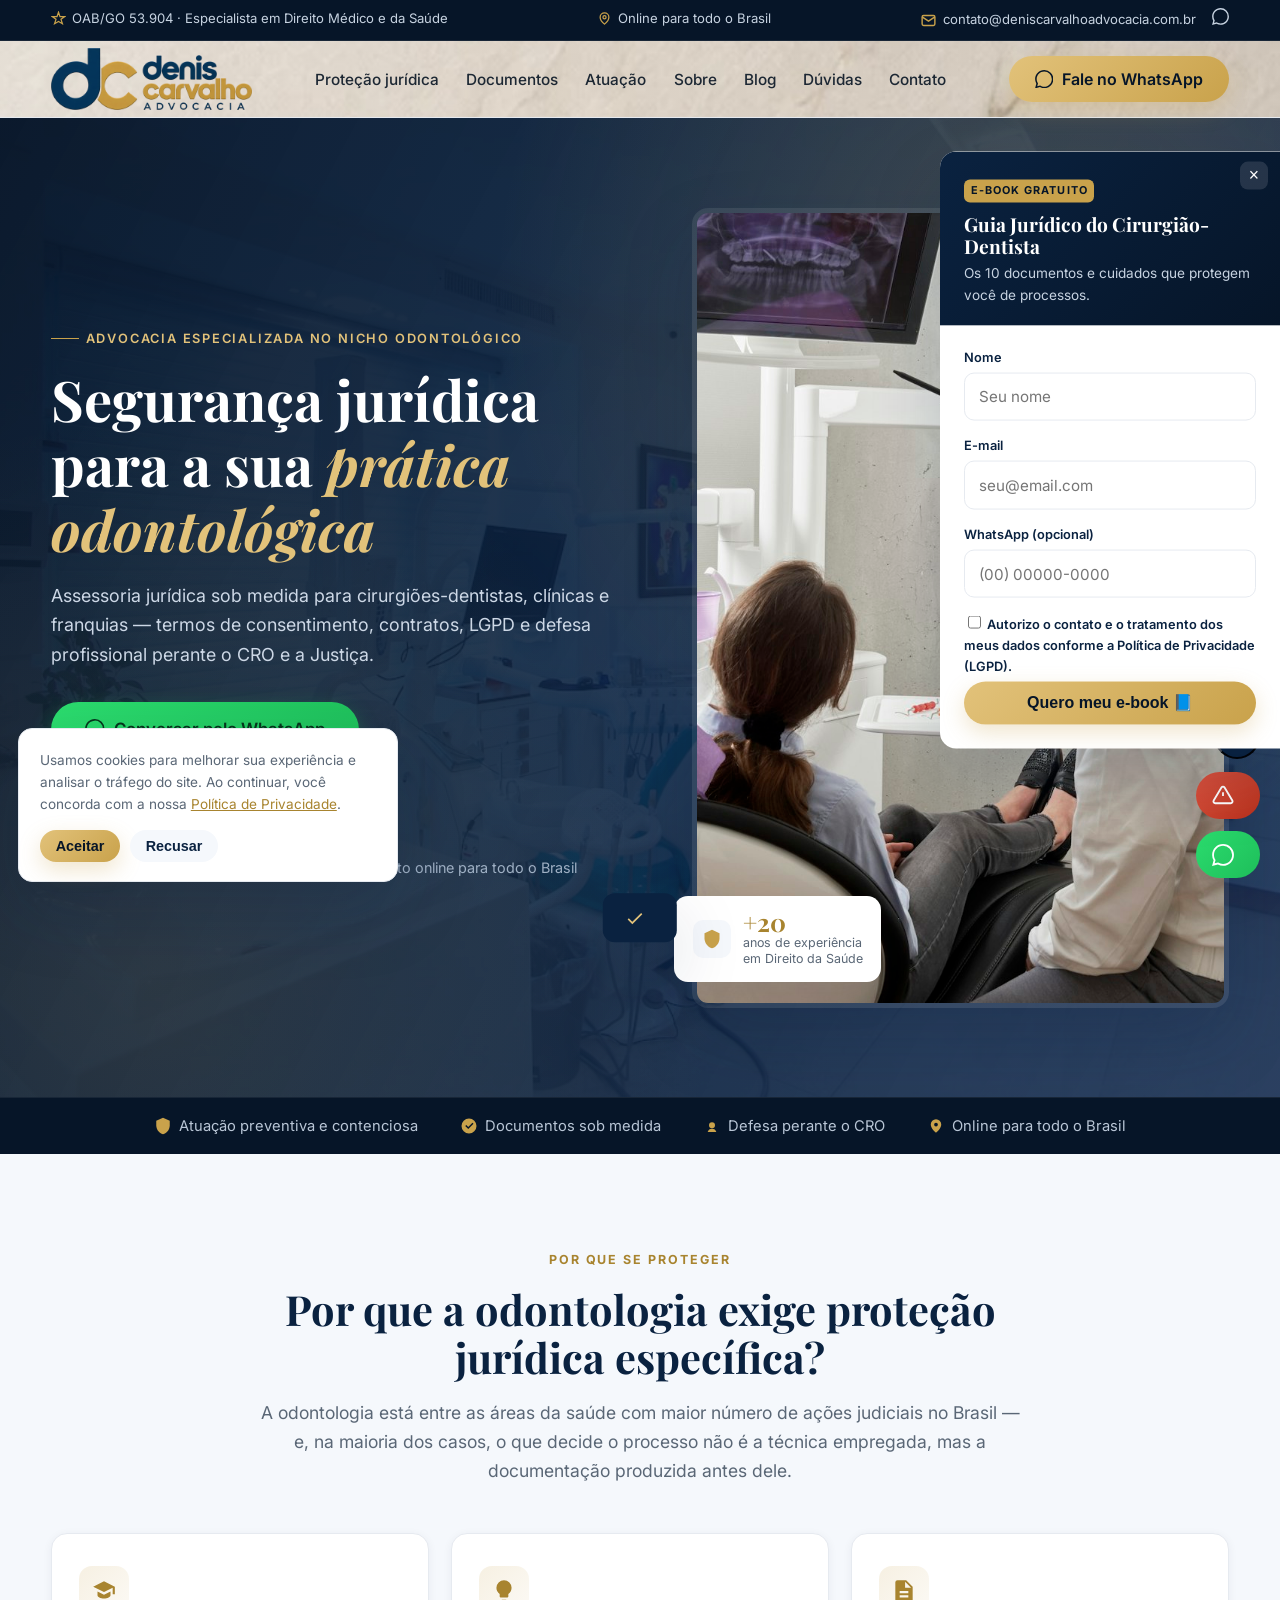
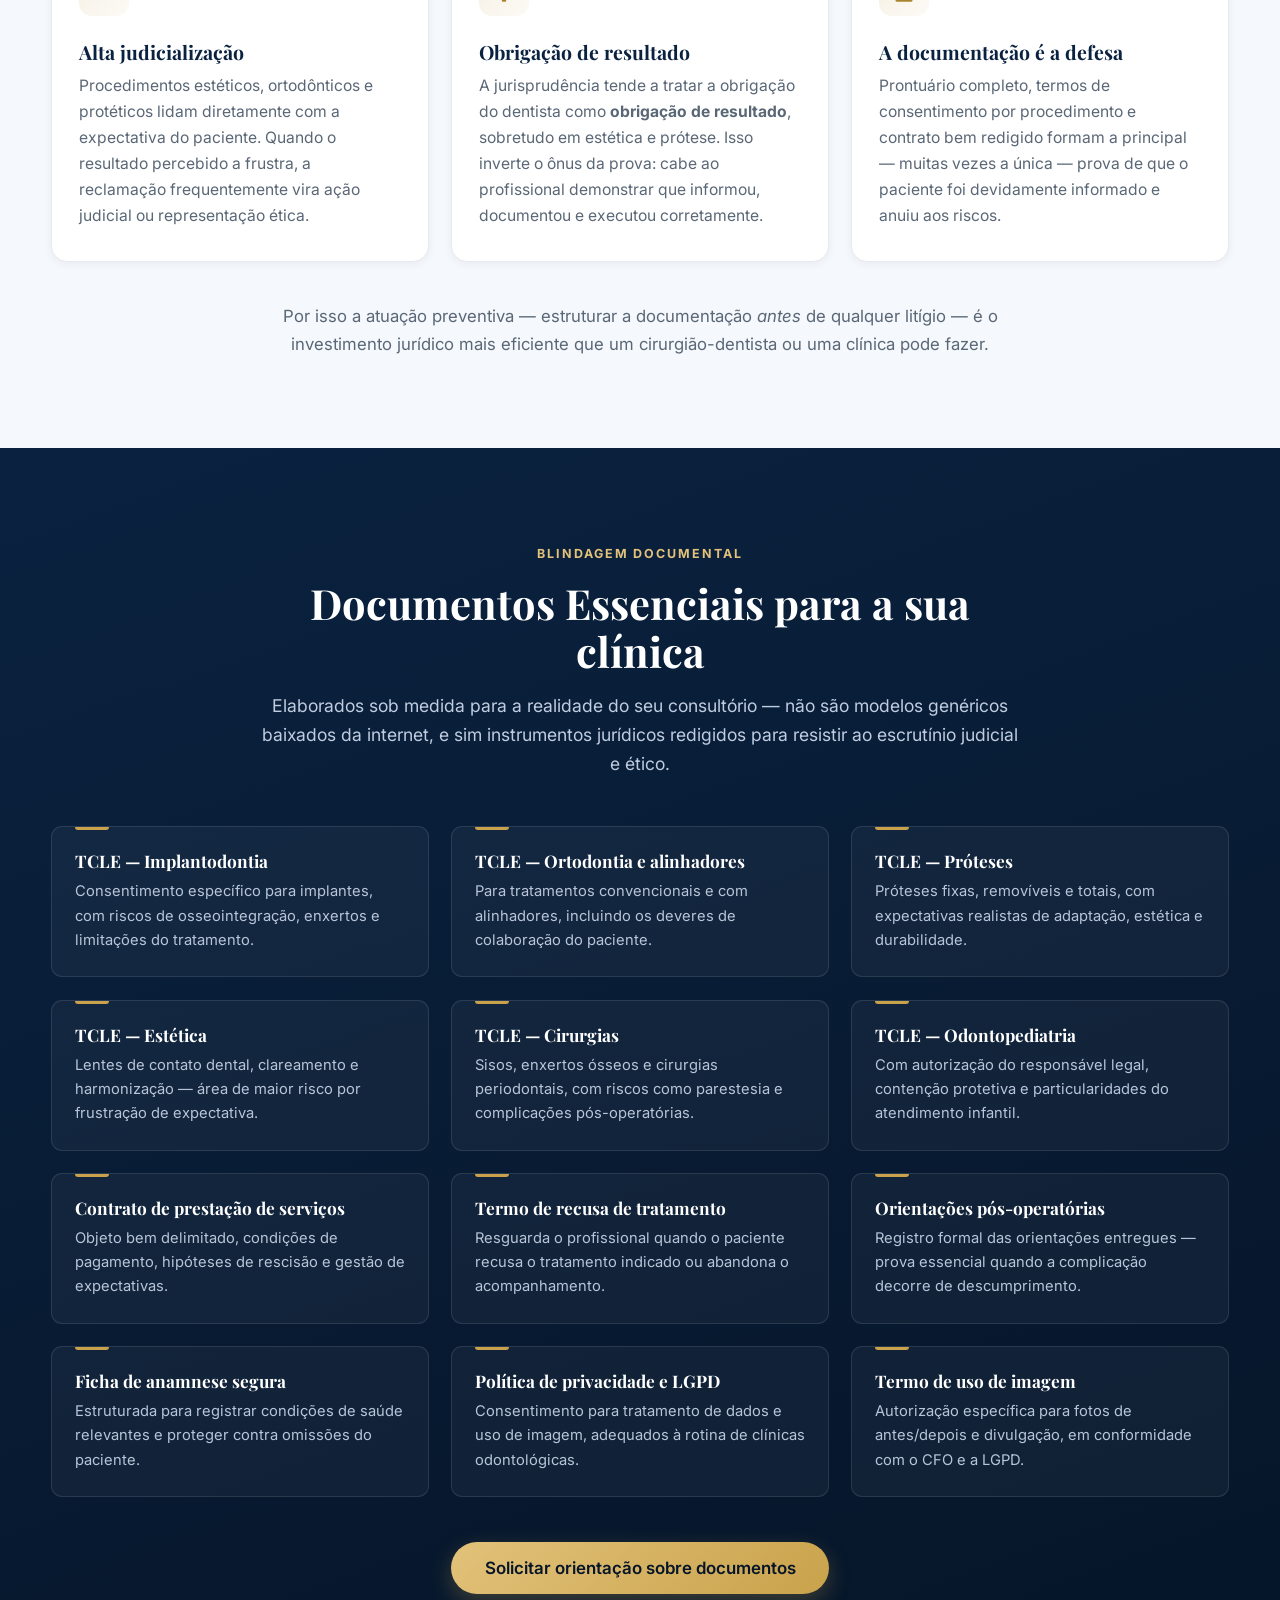
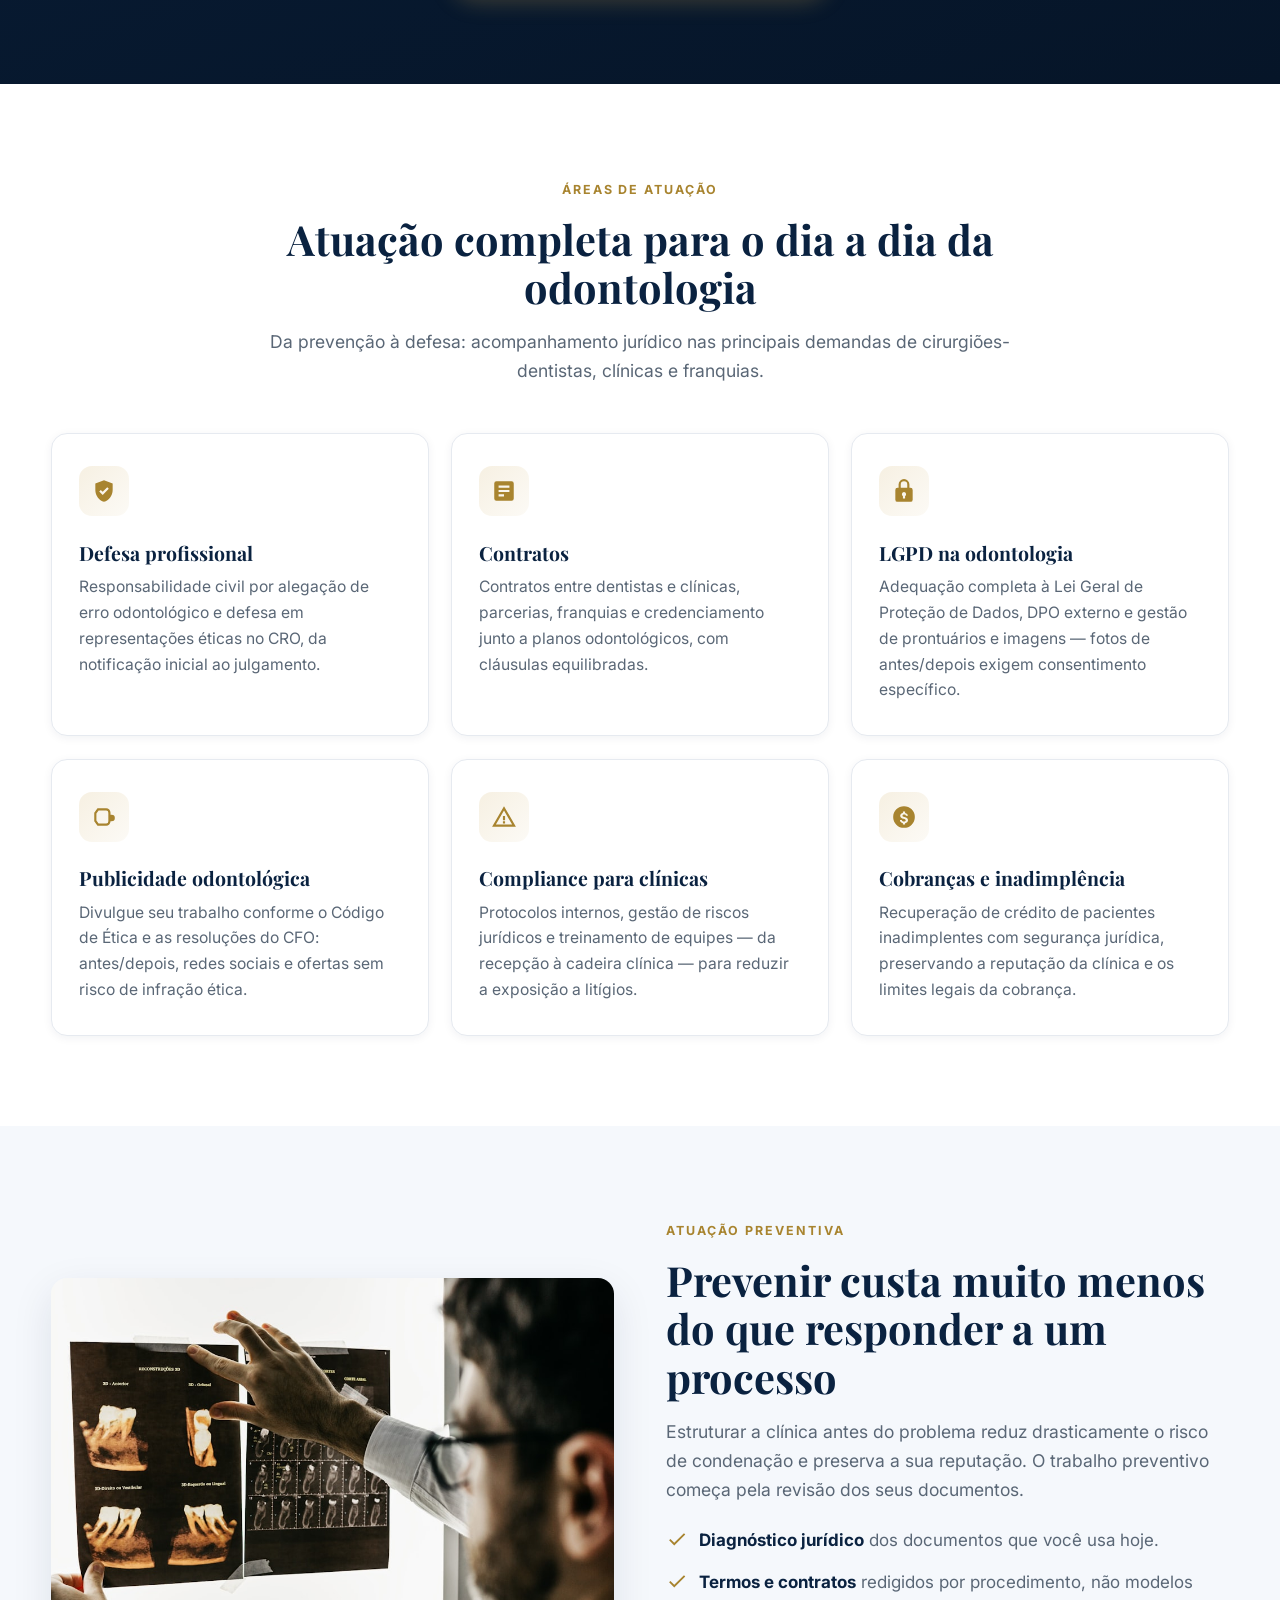
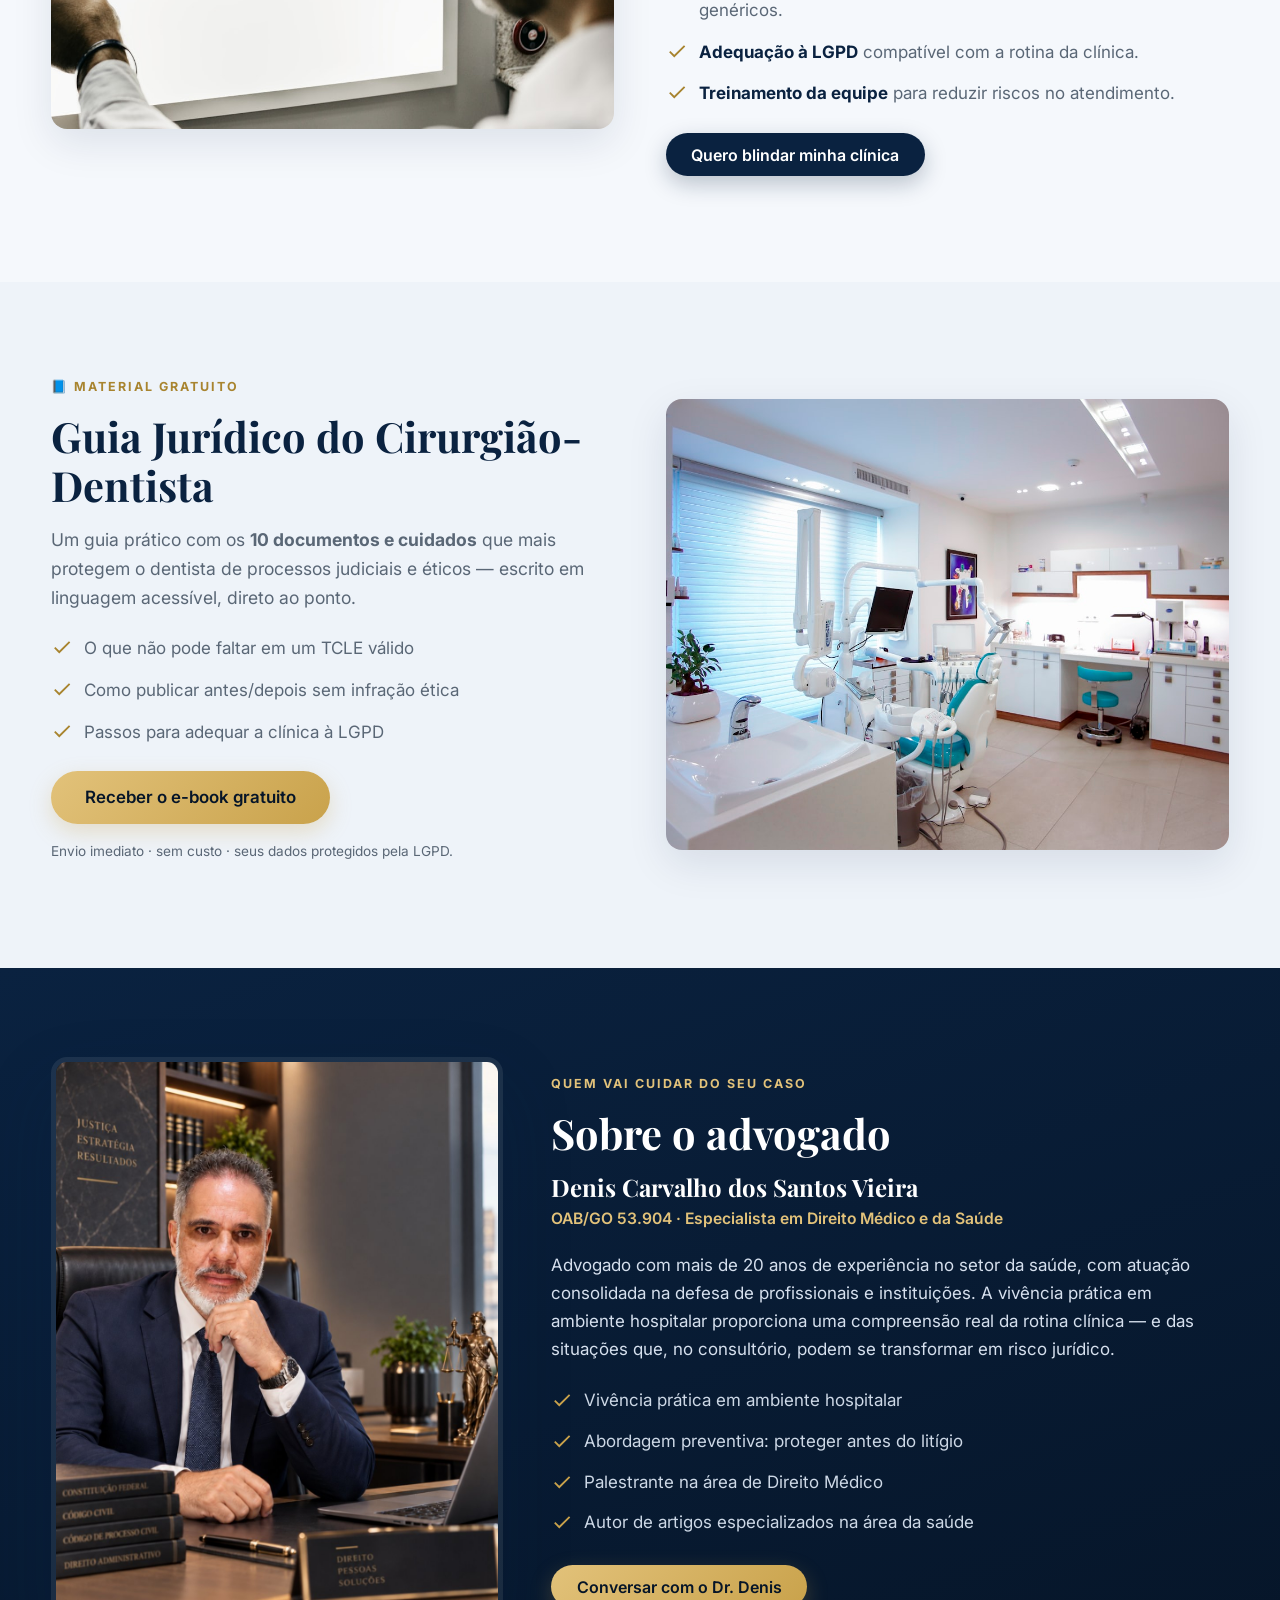
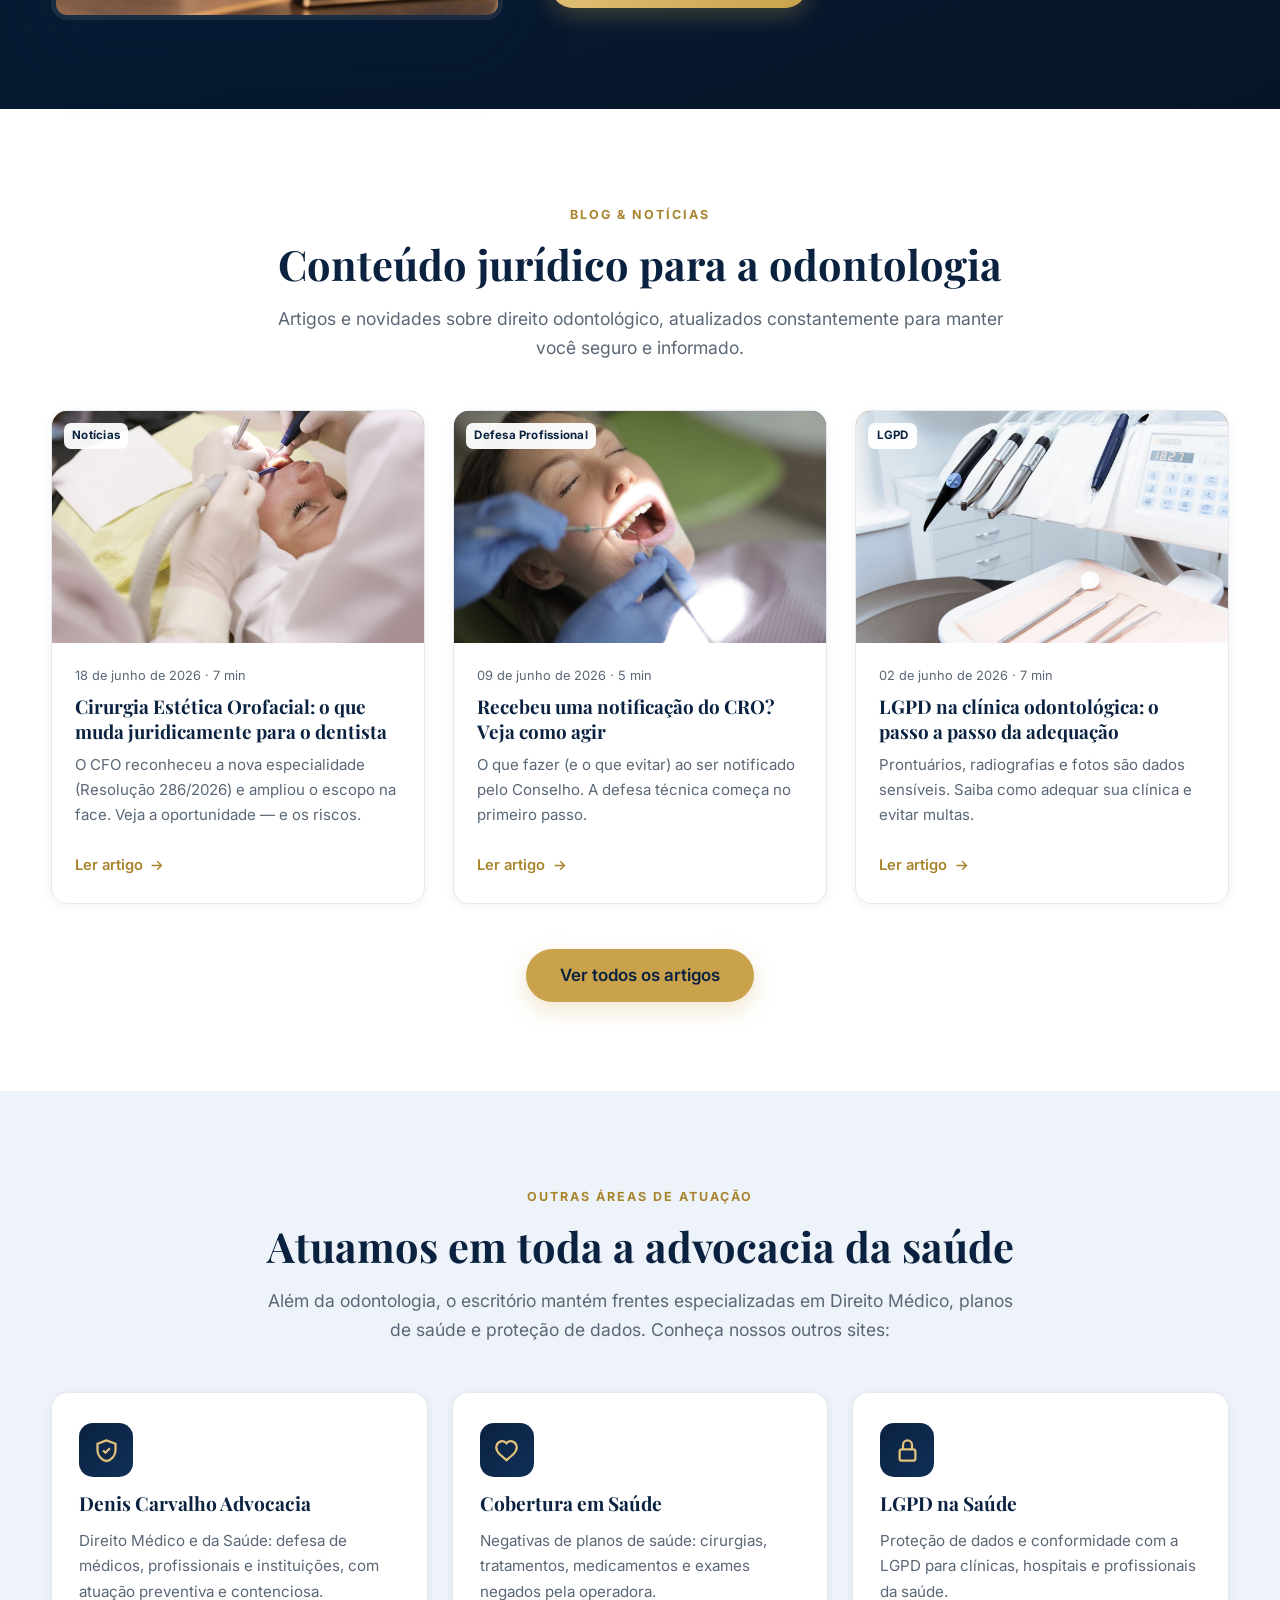
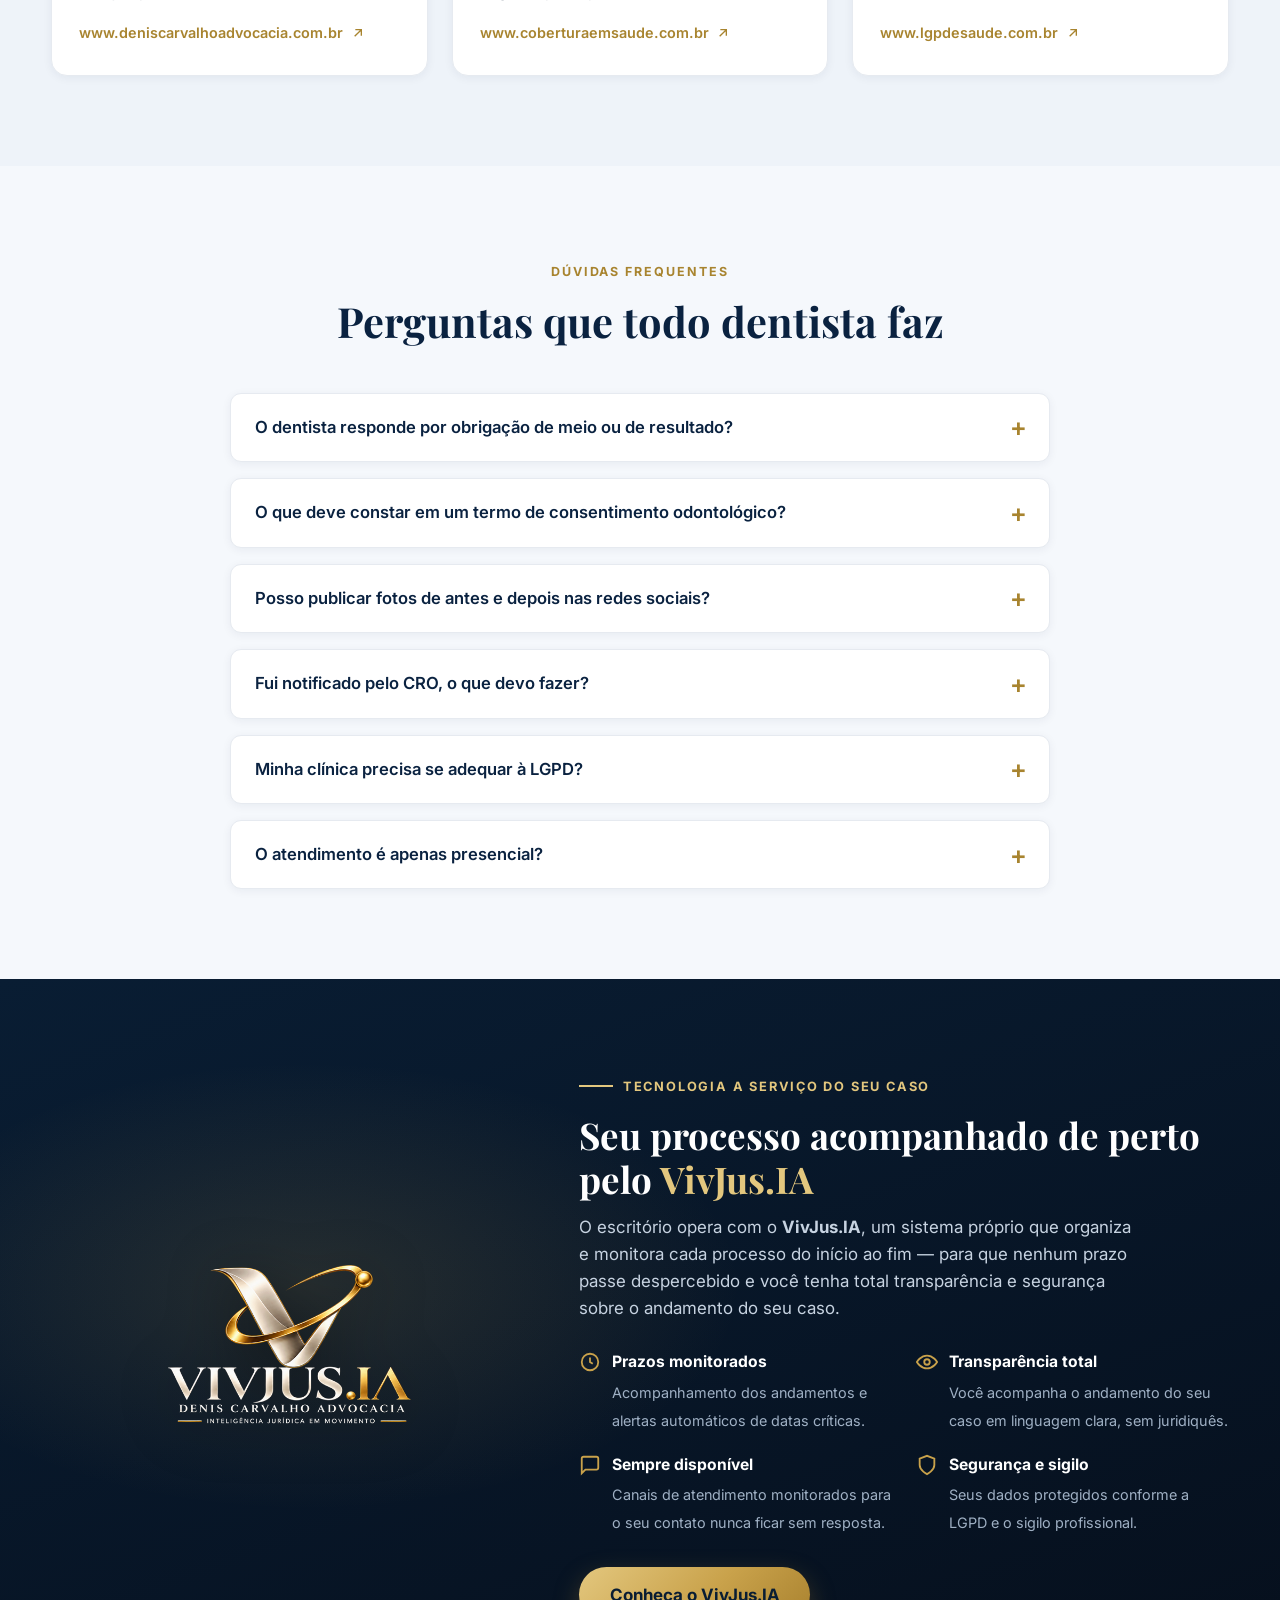
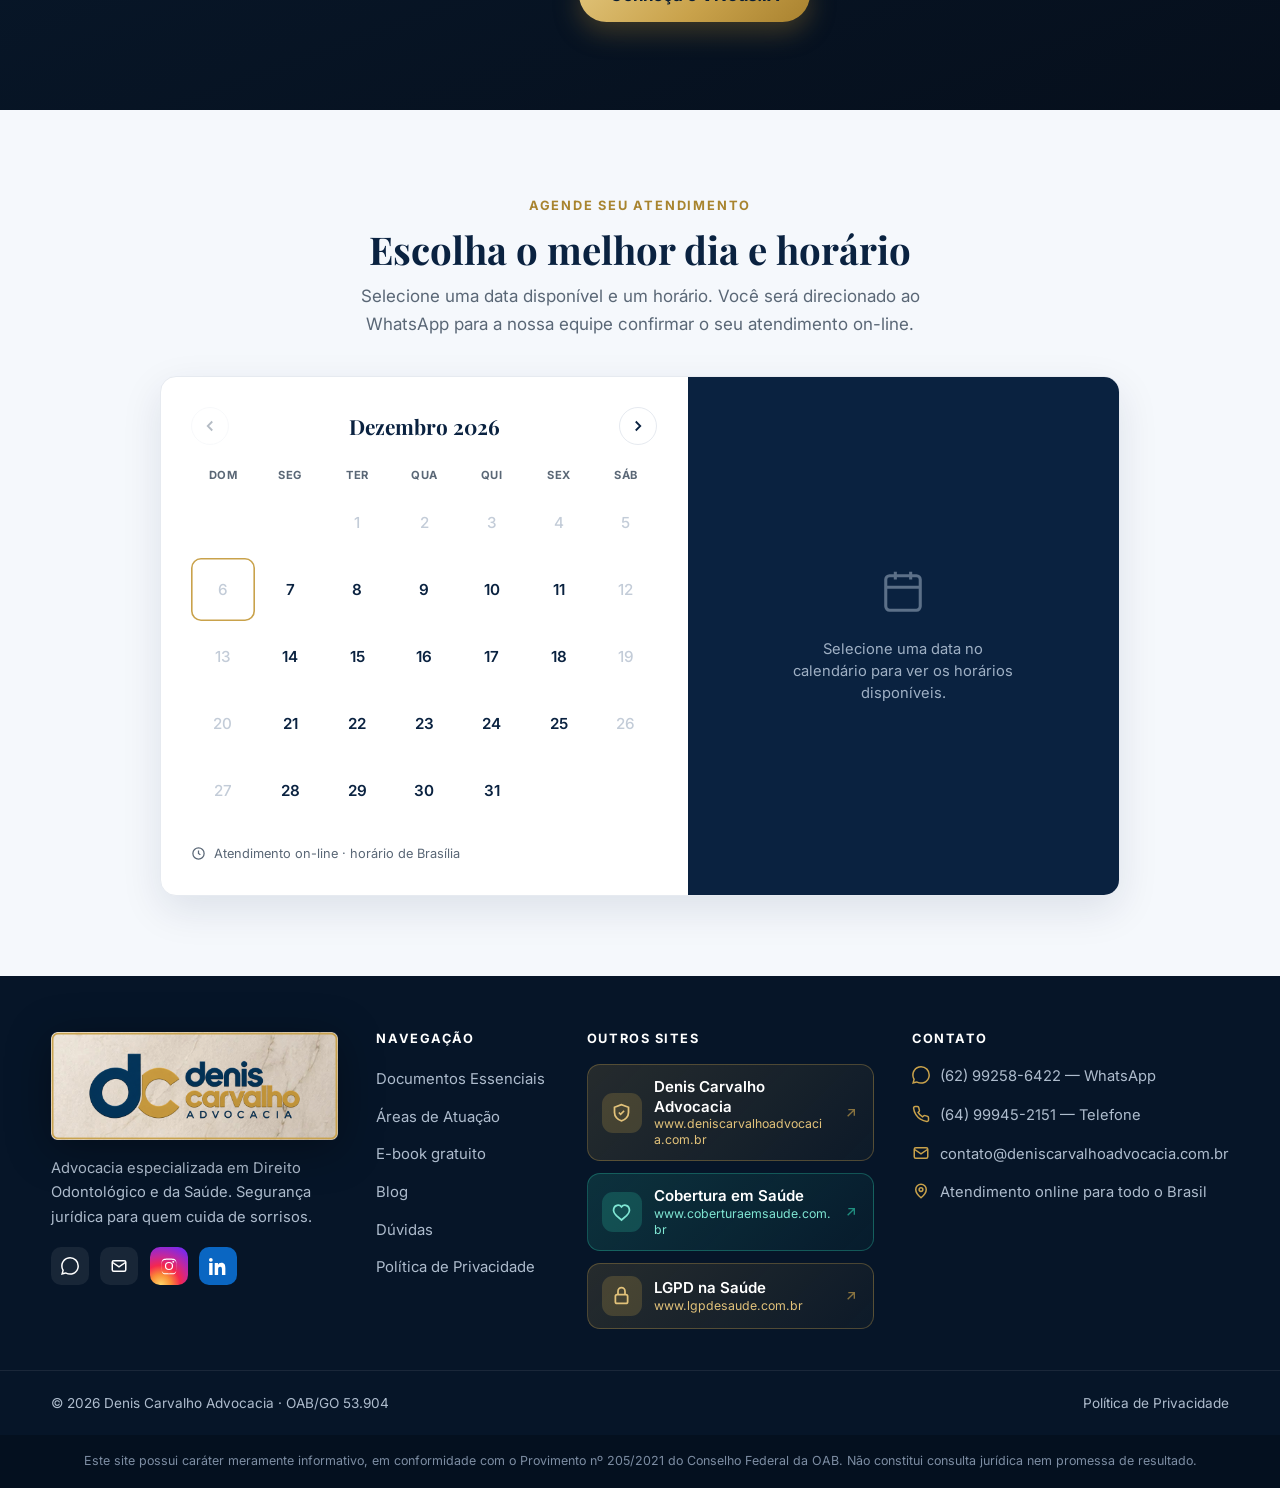
==== index.html @ 3687e9d5 "Logo novo (Final1): cabecalho, placa de marmore do rodape, favicon e og-image - Novo logo bicolor (n" ====
<!DOCTYPE html>
<html lang="pt-BR">
<head>
  <meta charset="UTF-8">
  <meta name="viewport" content="width=device-width, initial-scale=1.0">

  <!-- ===================== SEO ===================== -->
  <title>Advogado para Dentistas | Advocacia Odontológica — Denis Carvalho</title>
  <meta name="description" content="Assessoria jurídica especializada para cirurgiões-dentistas e clínicas odontológicas: termos de consentimento (TCLE), contratos, LGPD, defesa em processos e representações no CRO. Atendimento online para todo o Brasil.">
  <meta name="keywords" content="advogado para dentista, advocacia odontológica, direito odontológico, termo de consentimento odontologia, defesa CRO, LGPD clínica odontológica, contrato odontológico, erro odontológico">
  <meta name="author" content="Denis Carvalho dos Santos Vieira — OAB/GO 53.904">
  <meta name="robots" content="index, follow">
  <link rel="canonical" href="https://www.advocaciaodontologica.com.br/">

  <!-- ===================== Open Graph ===================== -->
  <meta property="og:type" content="website">
  <meta property="og:locale" content="pt_BR">
  <meta property="og:title" content="Advocacia Odontológica — Advogado para Dentistas | Denis Carvalho">
  <meta property="og:description" content="Segurança jurídica para a sua prática odontológica: termos de consentimento, contratos, LGPD e defesa profissional. Mais de 20 anos de experiência no setor da saúde.">
  <meta property="og:url" content="https://www.advocaciaodontologica.com.br/">
  <meta property="og:image" content="https://www.advocaciaodontologica.com.br/assets/img/og-image.jpg?v=5">
  <meta property="og:site_name" content="Advocacia Odontológica — Denis Carvalho">
  <meta name="twitter:card" content="summary_large_image">

  <!-- ===================== Favicon ===================== -->
  <link rel="icon" type="image/png" href="assets/img/favicon.png?v=5">
  <link rel="apple-touch-icon" href="assets/img/favicon.png?v=5">

  <!-- ===================== Fontes ===================== -->
  <link rel="preconnect" href="https://fonts.googleapis.com">
  <link rel="preconnect" href="https://fonts.gstatic.com" crossorigin>
  <link href="https://fonts.googleapis.com/css2?family=Playfair+Display:wght@500;600;700;800&family=Inter:wght@400;500;600;700&display=swap" rel="stylesheet">

  <link rel="stylesheet" href="assets/css/styles.css?v=20260920t">

  <!-- ===================== Schema.org ===================== -->
  <script type="application/ld+json">
  {
    "@context": "https://schema.org",
    "@type": "LegalService",
    "name": "Advocacia Odontológica — Denis Carvalho",
    "description": "Assessoria jurídica especializada para cirurgiões-dentistas, clínicas e franquias odontológicas: termos de consentimento, contratos, LGPD, publicidade odontológica e defesa profissional.",
    "url": "https://www.advocaciaodontologica.com.br/",
    "telephone": "+55-62-99258-6422",
    "email": "contato@deniscarvalhoadvocacia.com.br",
    "priceRange": "$$",
    "address": {
      "@type": "PostalAddress",
      "addressCountry": "BR"
    },
    "areaServed": "BR",
    "founder": {
      "@type": "Attorney",
      "name": "Denis Carvalho dos Santos Vieira",
      "jobTitle": "Advogado especialista em Direito Médico e da Saúde",
      "identifier": "OAB/GO 53.904",
      "knowsAbout": ["Direito Odontológico", "Direito Médico e da Saúde", "LGPD na saúde", "Responsabilidade civil do dentista", "Defesa perante o CRO"]
    },
    "sameAs": [
      "https://www.deniscarvalhoadvocacia.com.br",
      "https://www.coberturaemsaude.com.br",
      "https://www.lgpdesaude.com.br"
    ]
  }
  </script>

  <!-- ===================== Google Analytics 4 (inserir ID) =====================
  <script async src="https://www.googletagmanager.com/gtag/js?id=G-XXXXXXXXXX"></script>
  <script>
    window.dataLayer = window.dataLayer || [];
    function gtag(){dataLayer.push(arguments);}
    gtag('js', new Date());
    gtag('config', 'G-XXXXXXXXXX');
  </script>
  ============================================================================= -->
</head>
<body>

  <!-- ===================== TOP BAR ===================== -->
  <div class="topbar">
    <div class="container">
      <div class="tb-left">
        <span class="tb-item"><svg viewBox="0 0 24 24" fill="none" stroke="currentColor" stroke-width="2"><path d="M12 2l2.39 6.96H22l-6 4.37 2.3 7.06L12 16.9l-6.3 3.49L8 13.33 2 8.96h7.61z"/></svg> OAB/GO 53.904 · Especialista em Direito Médico e da Saúde</span>
      </div>
      <div class="tb-center">
        <span class="tb-item hide-sm"><svg viewBox="0 0 24 24" fill="none" stroke="currentColor" stroke-width="2"><path d="M12 21s-7-5.6-7-11a7 7 0 0114 0c0 5.4-7 11-7 11z"/><circle cx="12" cy="10" r="2.5"/></svg> Online para todo o Brasil</span>
      </div>
      <div class="tb-social">
        <a href="mailto:contato@deniscarvalhoadvocacia.com.br" class="tb-item hide-sm"><svg viewBox="0 0 24 24" fill="none" stroke="currentColor" stroke-width="2"><rect x="3" y="5" width="18" height="14" rx="2"/><path d="M3 7l9 6 9-6"/></svg> contato@deniscarvalhoadvocacia.com.br</a>
        <a href="https://wa.me/5562992565904" target="_blank" rel="noopener" aria-label="WhatsApp"><svg viewBox="0 0 24 24" fill="currentColor"><path d="M.06 24l1.69-6.16a11.86 11.86 0 01-1.6-5.95C.16 5.32 5.5 0 12.06 0a11.8 11.8 0 018.41 3.49 11.8 11.8 0 013.48 8.41c0 6.55-5.34 11.89-11.89 11.89a11.9 11.9 0 01-5.69-1.45L.06 24zm6.6-3.8c1.68.99 3.28 1.59 5.4 1.59 5.44 0 9.87-4.43 9.88-9.88a9.8 9.8 0 00-2.88-6.99A9.82 9.82 0 0012.06 2c-5.45 0-9.88 4.43-9.88 9.88 0 2.2.64 3.85 1.72 5.58l-.99 3.62 3.75-.88z"/></svg></a>
      </div>
    </div>
  </div>

  <!-- ===================== HEADER ===================== -->
  <header class="site-header" id="header">
    <div class="container nav">
      <a href="index.html" class="brand" aria-label="Advocacia Odontológica — Denis Carvalho">
        <img src="assets/img/logo-dc.png?v=5" alt="Denis Carvalho Advocacia — Advocacia Odontológica">
      </a>
      <nav aria-label="Menu principal">
        <ul class="nav-links" id="navLinks">
          <li><a href="#contexto">Proteção jurídica</a></li>
          <li><a href="#documentos">Documentos</a></li>
          <li><a href="#servicos">Atuação</a></li>
          <li><a href="#sobre">Sobre</a></li>
          <li><a href="blog.html">Blog</a></li>
          <li><a href="#duvidas">Dúvidas</a></li>
          <li><a href="#contato">Contato</a></li>
        </ul>
      </nav>
      <div class="nav-cta">
        <a href="https://wa.me/5562992565904?text=Ol%C3%A1%2C%20Dr.%20Denis!%20Vim%20pelo%20site%20de%20Advocacia%20Odontol%C3%B3gica%20e%20gostaria%20de%20uma%20orienta%C3%A7%C3%A3o."
           target="_blank" rel="noopener" class="btn btn-gold">
          <svg viewBox="0 0 24 24"><path d="M.06 24l1.69-6.16a11.86 11.86 0 01-1.6-5.95C.16 5.32 5.5 0 12.06 0a11.8 11.8 0 018.41 3.49 11.8 11.8 0 013.48 8.41c0 6.55-5.34 11.89-11.89 11.89a11.9 11.9 0 01-5.69-1.45L.06 24zm6.6-3.8c1.68.99 3.28 1.59 5.4 1.59 5.44 0 9.87-4.43 9.88-9.88a9.8 9.8 0 00-2.88-6.99A9.82 9.82 0 0012.06 2c-5.45 0-9.88 4.43-9.88 9.88 0 2.2.64 3.85 1.72 5.58l-.99 3.62 3.75-.88z"/></svg>
          <span class="btn-text">Fale no WhatsApp</span>
        </a>
        <button class="nav-toggle" id="navToggle" aria-label="Abrir menu" aria-controls="navLinks"><span></span><span></span><span></span></button>
      </div>
    </div>
  </header>

  <main>
    <!-- ===================== HERO ===================== -->
    <section class="hero" id="inicio">
      <div class="container hero__inner">
        <div class="hero__text">
          <p class="hero__eyebrow">Advocacia especializada no nicho odontológico</p>
          <h1 class="hero__title">Segurança jurídica para a sua <span>prática odontológica</span></h1>
          <p class="hero__subtitle">
            Assessoria jurídica sob medida para cirurgiões-dentistas, clínicas e franquias —
            termos de consentimento, contratos, LGPD e defesa profissional perante o CRO e a Justiça.
          </p>
          <div class="hero__actions">
            <a href="https://wa.me/5562992565904?text=Ol%C3%A1%2C%20Dr.%20Denis!%20Vim%20pelo%20site%20de%20Advocacia%20Odontol%C3%B3gica%20e%20gostaria%20de%20uma%20orienta%C3%A7%C3%A3o."
               target="_blank" rel="noopener" class="btn btn-whatsapp btn-lg">
              <svg viewBox="0 0 24 24"><path d="M.06 24l1.69-6.16a11.86 11.86 0 01-1.6-5.95C.16 5.32 5.5 0 12.06 0a11.8 11.8 0 018.41 3.49 11.8 11.8 0 013.48 8.41c0 6.55-5.34 11.89-11.89 11.89a11.9 11.9 0 01-5.69-1.45L.06 24zm6.6-3.8c1.68.99 3.28 1.59 5.4 1.59 5.44 0 9.87-4.43 9.88-9.88a9.8 9.8 0 00-2.88-6.99A9.82 9.82 0 0012.06 2c-5.45 0-9.88 4.43-9.88 9.88 0 2.2.64 3.85 1.72 5.58l-.99 3.62 3.75-.88z"/></svg>
              Conversar pelo WhatsApp
            </a>
            <a href="#ebook" class="btn btn-outline btn-lg">📘 Baixar e-book gratuito</a>
          </div>
          <p class="hero__note"><svg viewBox="0 0 24 24"><path d="M9 16.2 4.8 12l-1.4 1.4L9 19 21 7l-1.4-1.4L9 16.2Z"/></svg> Mais de 20 anos no setor da saúde · Atendimento online para todo o Brasil</p>
        </div>
        <div class="hero__media">
          <img src="assets/img/dental-hero.jpg" alt="Cirurgião-dentista analisando radiografia com paciente em consultório moderno" loading="eager" width="1040" height="800">
          <div class="hero__badge">
            <span class="b-ic"><svg viewBox="0 0 24 24"><path d="M12 1 3 5v6c0 5.5 3.8 10.7 9 12 5.2-1.3 9-6.5 9-12V5l-9-4Z"/></svg></span>
            <span><strong>+20</strong>anos de experiência<br>em Direito da Saúde</span>
          </div>
        </div>
      </div>
    </section>

    <!-- ===================== TRUST STRIP ===================== -->
    <div class="trust">
      <div class="container">
        <span><svg viewBox="0 0 24 24"><path d="M12 1 3 5v6c0 5.5 3.8 10.7 9 12 5.2-1.3 9-6.5 9-12V5l-9-4Z"/></svg> Atuação preventiva e contenciosa</span>
        <span><svg viewBox="0 0 24 24"><path d="M12 2a10 10 0 1 0 0 20 10 10 0 0 0 0-20Zm-1 14-4-4 1.4-1.4L11 13.2l5.6-5.6L18 9l-7 7Z"/></svg> Documentos sob medida</span>
        <span><svg viewBox="0 0 24 24"><path d="M16 11a4 4 0 1 0-8 0 4 4 0 0 0 8 0Zm-9.8 9a6 6 0 0 1 11.6 0H6.2Z"/></svg> Defesa perante o CRO</span>
        <span><svg viewBox="0 0 24 24"><path d="M12 21s-7-5.6-7-11a7 7 0 0 1 14 0c0 5.4-7 11-7 11Zm0-8.5a2.5 2.5 0 1 0 0-5 2.5 2.5 0 0 0 0 5Z"/></svg> Online para todo o Brasil</span>
      </div>
    </div>

    <!-- ===================== CONTEXTO ===================== -->
    <section class="section section--light" id="contexto">
      <div class="container">
        <div class="section__head">
          <span class="eyebrow">Por que se proteger</span>
          <h2 class="section__title">Por que a odontologia exige proteção jurídica específica?</h2>
          <p class="section__lead">A odontologia está entre as áreas da saúde com maior número de ações judiciais no Brasil — e, na maioria dos casos, o que decide o processo não é a técnica empregada, mas a documentação produzida antes dele.</p>
        </div>
        <div class="cards-grid cards-grid--3">
          <article class="card">
            <svg class="card__icon" viewBox="0 0 24 24"><path d="M12 3 2 8l10 5 8-4v6h2V8L12 3Zm-6 9.5V16c0 1.7 2.7 3 6 3s6-1.3 6-3v-3.5l-6 3-6-3Z"/></svg>
            <h3>Alta judicialização</h3>
            <p>Procedimentos estéticos, ortodônticos e protéticos lidam diretamente com a expectativa do paciente. Quando o resultado percebido a frustra, a reclamação frequentemente vira ação judicial ou representação ética.</p>
          </article>
          <article class="card">
            <svg class="card__icon" viewBox="0 0 24 24"><path d="M12 2a7 7 0 0 0-7 7c0 2.4 1.2 4.5 3 5.7V17a1 1 0 0 0 1 1h6a1 1 0 0 0 1-1v-2.3a7 7 0 0 0 3-5.7 7 7 0 0 0-7-7Zm-2 18h4v1a1 1 0 0 1-1 1h-2a1 1 0 0 1-1-1v-1Z"/></svg>
            <h3>Obrigação de resultado</h3>
            <p>A jurisprudência tende a tratar a obrigação do dentista como <strong>obrigação de resultado</strong>, sobretudo em estética e prótese. Isso inverte o ônus da prova: cabe ao profissional demonstrar que informou, documentou e executou corretamente.</p>
          </article>
          <article class="card">
            <svg class="card__icon" viewBox="0 0 24 24"><path d="M6 2a2 2 0 0 0-2 2v16a2 2 0 0 0 2 2h12a2 2 0 0 0 2-2V8l-6-6H6Zm7 1.5L18.5 9H13V3.5ZM8 12h8v2H8v-2Zm0 4h8v2H8v-2Z"/></svg>
            <h3>A documentação é a defesa</h3>
            <p>Prontuário completo, termos de consentimento por procedimento e contrato bem redigido formam a principal — muitas vezes a única — prova de que o paciente foi devidamente informado e anuiu aos riscos.</p>
          </article>
        </div>
        <p class="section__closing">Por isso a atuação preventiva — estruturar a documentação <em>antes</em> de qualquer litígio — é o investimento jurídico mais eficiente que um cirurgião-dentista ou uma clínica pode fazer.</p>
      </div>
    </section>

    <!-- ===================== DOCUMENTOS ESSENCIAIS ===================== -->
    <section class="section section--navy" id="documentos">
      <div class="container">
        <div class="section__head">
          <span class="eyebrow">Blindagem documental</span>
          <h2 class="section__title">Documentos Essenciais para a sua clínica</h2>
          <p class="section__lead">Elaborados sob medida para a realidade do seu consultório — não são modelos genéricos baixados da internet, e sim instrumentos jurídicos redigidos para resistir ao escrutínio judicial e ético.</p>
        </div>
        <div class="cards-grid cards-grid--3 docs-grid">
          <article class="doc-card"><h3>TCLE — Implantodontia</h3><p>Consentimento específico para implantes, com riscos de osseointegração, enxertos e limitações do tratamento.</p></article>
          <article class="doc-card"><h3>TCLE — Ortodontia e alinhadores</h3><p>Para tratamentos convencionais e com alinhadores, incluindo os deveres de colaboração do paciente.</p></article>
          <article class="doc-card"><h3>TCLE — Próteses</h3><p>Próteses fixas, removíveis e totais, com expectativas realistas de adaptação, estética e durabilidade.</p></article>
          <article class="doc-card"><h3>TCLE — Estética</h3><p>Lentes de contato dental, clareamento e harmonização — área de maior risco por frustração de expectativa.</p></article>
          <article class="doc-card"><h3>TCLE — Cirurgias</h3><p>Sisos, enxertos ósseos e cirurgias periodontais, com riscos como parestesia e complicações pós-operatórias.</p></article>
          <article class="doc-card"><h3>TCLE — Odontopediatria</h3><p>Com autorização do responsável legal, contenção protetiva e particularidades do atendimento infantil.</p></article>
          <article class="doc-card"><h3>Contrato de prestação de serviços</h3><p>Objeto bem delimitado, condições de pagamento, hipóteses de rescisão e gestão de expectativas.</p></article>
          <article class="doc-card"><h3>Termo de recusa de tratamento</h3><p>Resguarda o profissional quando o paciente recusa o tratamento indicado ou abandona o acompanhamento.</p></article>
          <article class="doc-card"><h3>Orientações pós-operatórias</h3><p>Registro formal das orientações entregues — prova essencial quando a complicação decorre de descumprimento.</p></article>
          <article class="doc-card"><h3>Ficha de anamnese segura</h3><p>Estruturada para registrar condições de saúde relevantes e proteger contra omissões do paciente.</p></article>
          <article class="doc-card"><h3>Política de privacidade e LGPD</h3><p>Consentimento para tratamento de dados e uso de imagem, adequados à rotina de clínicas odontológicas.</p></article>
          <article class="doc-card"><h3>Termo de uso de imagem</h3><p>Autorização específica para fotos de antes/depois e divulgação, em conformidade com o CFO e a LGPD.</p></article>
        </div>
        <div class="section__cta">
          <a href="https://wa.me/5562992565904?text=Ol%C3%A1%2C%20Dr.%20Denis!%20Gostaria%20de%20orienta%C3%A7%C3%A3o%20sobre%20os%20Documentos%20Essenciais%20para%20a%20minha%20cl%C3%ADnica."
             target="_blank" rel="noopener" class="btn btn-gold btn-lg">Solicitar orientação sobre documentos</a>
        </div>
      </div>
    </section>

    <!-- ===================== ÁREAS DE ATUAÇÃO ===================== -->
    <section class="section" id="servicos">
      <div class="container">
        <div class="section__head">
          <span class="eyebrow">Áreas de atuação</span>
          <h2 class="section__title">Atuação completa para o dia a dia da odontologia</h2>
          <p class="section__lead">Da prevenção à defesa: acompanhamento jurídico nas principais demandas de cirurgiões-dentistas, clínicas e franquias.</p>
        </div>
        <div class="cards-grid cards-grid--3">
          <article class="card">
            <svg class="card__icon" viewBox="0 0 24 24"><path d="M12 2 4 5v6c0 5 3.4 9.7 8 11 4.6-1.3 8-6 8-11V5l-8-3Zm-1.2 13.6-3.2-3.2 1.4-1.4 1.8 1.8 4.2-4.2 1.4 1.4-5.6 5.6Z"/></svg>
            <h3>Defesa profissional</h3>
            <p>Responsabilidade civil por alegação de erro odontológico e defesa em representações éticas no CRO, da notificação inicial ao julgamento.</p>
          </article>
          <article class="card">
            <svg class="card__icon" viewBox="0 0 24 24"><path d="M19 3H5a2 2 0 0 0-2 2v14a2 2 0 0 0 2 2h14a2 2 0 0 0 2-2V5a2 2 0 0 0-2-2Zm-7 14H7v-2h5v2Zm5-4H7v-2h10v2Zm0-4H7V7h10v2Z"/></svg>
            <h3>Contratos</h3>
            <p>Contratos entre dentistas e clínicas, parcerias, franquias e credenciamento junto a planos odontológicos, com cláusulas equilibradas.</p>
          </article>
          <article class="card">
            <svg class="card__icon" viewBox="0 0 24 24"><path d="M12 1a5 5 0 0 0-5 5v3H6a2 2 0 0 0-2 2v9a2 2 0 0 0 2 2h12a2 2 0 0 0 2-2v-9a2 2 0 0 0-2-2h-1V6a5 5 0 0 0-5-5Zm-3 5a3 3 0 1 1 6 0v3H9V6Zm3 7a2 2 0 0 1 1 3.7V19h-2v-2.3A2 2 0 0 1 12 13Z"/></svg>
            <h3>LGPD na odontologia</h3>
            <p>Adequação completa à Lei Geral de Proteção de Dados, DPO externo e gestão de prontuários e imagens — fotos de antes/depois exigem consentimento específico.</p>
          </article>
          <article class="card">
            <svg class="card__icon" viewBox="0 0 24 24"><path d="M18 8a4 4 0 0 0-4-4H6L3 8v8l3 4h8a4 4 0 0 0 4-4h1a3 3 0 0 0 0-6h-1V8Zm-4 10H7l-2-2.7V8.7L7 6h7a2 2 0 0 1 2 2v8a2 2 0 0 1-2 2Z"/></svg>
            <h3>Publicidade odontológica</h3>
            <p>Divulgue seu trabalho conforme o Código de Ética e as resoluções do CFO: antes/depois, redes sociais e ofertas sem risco de infração ética.</p>
          </article>
          <article class="card">
            <svg class="card__icon" viewBox="0 0 24 24"><path d="M12 2 1 21h22L12 2Zm0 4 7.5 13h-15L12 6Zm-1 5v4h2v-4h-2Zm0 5v2h2v-2h-2Z"/></svg>
            <h3>Compliance para clínicas</h3>
            <p>Protocolos internos, gestão de riscos jurídicos e treinamento de equipes — da recepção à cadeira clínica — para reduzir a exposição a litígios.</p>
          </article>
          <article class="card">
            <svg class="card__icon" viewBox="0 0 24 24"><path d="M12 2a10 10 0 1 0 0 20 10 10 0 0 0 0-20Zm1 5v1.2c1.5.3 2.5 1.3 2.6 2.7h-1.8c-.1-.7-.6-1.2-1.6-1.2-1 0-1.6.5-1.6 1.1 0 .6.4.9 1.8 1.3 1.9.5 3.3 1.1 3.3 2.9 0 1.5-1.1 2.4-2.7 2.7V19h-2v-1.3c-1.6-.3-2.7-1.3-2.8-2.9h1.8c.1.9.8 1.4 1.9 1.4 1.1 0 1.7-.5 1.7-1.2 0-.7-.5-1-2-1.4-1.7-.4-3.1-1.1-3.1-2.8 0-1.4 1-2.3 2.5-2.6V7h2Z"/></svg>
            <h3>Cobranças e inadimplência</h3>
            <p>Recuperação de crédito de pacientes inadimplentes com segurança jurídica, preservando a reputação da clínica e os limites legais da cobrança.</p>
          </article>
        </div>
      </div>
    </section>

    <!-- ===================== SPLIT: PREVENÇÃO ===================== -->
    <section class="section section--light">
      <div class="container">
        <div class="split">
          <div class="split__media">
            <img src="assets/img/dental-tools.jpg" alt="Dentista analisando documentação clínica e exames de imagem" loading="lazy">
          </div>
          <div class="split__content">
            <span class="eyebrow">Atuação preventiva</span>
            <h2 class="section__title section__title--left">Prevenir custa muito menos do que responder a um processo</h2>
            <p class="section__lead">Estruturar a clínica antes do problema reduz drasticamente o risco de condenação e preserva a sua reputação. O trabalho preventivo começa pela revisão dos seus documentos.</p>
            <ul class="split__list">
              <li><svg viewBox="0 0 24 24"><path d="M9 16.2 4.8 12l-1.4 1.4L9 19 21 7l-1.4-1.4L9 16.2Z"/></svg><span><strong>Diagnóstico jurídico</strong> dos documentos que você usa hoje.</span></li>
              <li><svg viewBox="0 0 24 24"><path d="M9 16.2 4.8 12l-1.4 1.4L9 19 21 7l-1.4-1.4L9 16.2Z"/></svg><span><strong>Termos e contratos</strong> redigidos por procedimento, não modelos genéricos.</span></li>
              <li><svg viewBox="0 0 24 24"><path d="M9 16.2 4.8 12l-1.4 1.4L9 19 21 7l-1.4-1.4L9 16.2Z"/></svg><span><strong>Adequação à LGPD</strong> compatível com a rotina da clínica.</span></li>
              <li><svg viewBox="0 0 24 24"><path d="M9 16.2 4.8 12l-1.4 1.4L9 19 21 7l-1.4-1.4L9 16.2Z"/></svg><span><strong>Treinamento da equipe</strong> para reduzir riscos no atendimento.</span></li>
            </ul>
            <p style="margin-top:1.6rem"><a href="https://wa.me/5562992565904?text=Ol%C3%A1%2C%20Dr.%20Denis!%20Quero%20fazer%20um%20diagn%C3%B3stico%20jur%C3%ADdico%20preventivo%20da%20minha%20cl%C3%ADnica."
               target="_blank" rel="noopener" class="btn btn-navy">Quero blindar minha clínica</a></p>
          </div>
        </div>
      </div>
    </section>

    <!-- ===================== E-BOOK / LEAD MAGNET ===================== -->
    <section class="section section--soft2" id="ebook">
      <div class="container">
        <div class="split split--reverse">
          <div class="split__media">
            <img src="assets/img/dental-clinic.jpg" alt="Consultório odontológico moderno e organizado" loading="lazy">
          </div>
          <div class="split__content">
            <span class="eyebrow">📘 Material gratuito</span>
            <h2 class="section__title section__title--left">Guia Jurídico do Cirurgião-Dentista</h2>
            <p class="section__lead">Um guia prático com os <strong>10 documentos e cuidados</strong> que mais protegem o dentista de processos judiciais e éticos — escrito em linguagem acessível, direto ao ponto.</p>
            <ul class="split__list">
              <li><svg viewBox="0 0 24 24"><path d="M9 16.2 4.8 12l-1.4 1.4L9 19 21 7l-1.4-1.4L9 16.2Z"/></svg><span>O que não pode faltar em um TCLE válido</span></li>
              <li><svg viewBox="0 0 24 24"><path d="M9 16.2 4.8 12l-1.4 1.4L9 19 21 7l-1.4-1.4L9 16.2Z"/></svg><span>Como publicar antes/depois sem infração ética</span></li>
              <li><svg viewBox="0 0 24 24"><path d="M9 16.2 4.8 12l-1.4 1.4L9 19 21 7l-1.4-1.4L9 16.2Z"/></svg><span>Passos para adequar a clínica à LGPD</span></li>
            </ul>
            <p style="margin-top:1.6rem">
              <a href="#" data-open-lead class="btn btn-gold btn-lg">Receber o e-book gratuito</a>
            </p>
            <p style="font-size:.85rem;color:var(--muted);margin-top:.6rem">Envio imediato · sem custo · seus dados protegidos pela LGPD.</p>
          </div>
        </div>
      </div>
    </section>

    <!-- ===================== SOBRE ===================== -->
    <section class="section section--navy" id="sobre">
      <div class="container about">
        <div class="about__photo">
          <img src="assets/img/denis-carvalho.jpg?v=3" alt="Denis Carvalho dos Santos Vieira, advogado especialista em Direito Médico e da Saúde" loading="lazy">
        </div>
        <div class="about__content">
          <span class="eyebrow">Quem vai cuidar do seu caso</span>
          <h2 class="section__title section__title--left">Sobre o advogado</h2>
          <h3 class="about__name">Denis Carvalho dos Santos Vieira</h3>
          <p class="about__oab">OAB/GO 53.904 · Especialista em Direito Médico e da Saúde</p>
          <p>Advogado com mais de 20 anos de experiência no setor da saúde, com atuação consolidada na defesa de profissionais e instituições. A vivência prática em ambiente hospitalar proporciona uma compreensão real da rotina clínica — e das situações que, no consultório, podem se transformar em risco jurídico.</p>
          <ul class="about__highlights">
            <li><svg viewBox="0 0 24 24"><path d="M9 16.2 4.8 12l-1.4 1.4L9 19 21 7l-1.4-1.4L9 16.2Z"/></svg> Vivência prática em ambiente hospitalar</li>
            <li><svg viewBox="0 0 24 24"><path d="M9 16.2 4.8 12l-1.4 1.4L9 19 21 7l-1.4-1.4L9 16.2Z"/></svg> Abordagem preventiva: proteger antes do litígio</li>
            <li><svg viewBox="0 0 24 24"><path d="M9 16.2 4.8 12l-1.4 1.4L9 19 21 7l-1.4-1.4L9 16.2Z"/></svg> Palestrante na área de Direito Médico</li>
            <li><svg viewBox="0 0 24 24"><path d="M9 16.2 4.8 12l-1.4 1.4L9 19 21 7l-1.4-1.4L9 16.2Z"/></svg> Autor de artigos especializados na área da saúde</li>
          </ul>
          <a href="https://wa.me/5562992565904?text=Ol%C3%A1%2C%20Dr.%20Denis!%20Gostaria%20de%20conversar%20sobre%20o%20meu%20caso%20na%20odontologia."
             target="_blank" rel="noopener" class="btn btn-gold">Conversar com o Dr. Denis</a>
        </div>
      </div>
    </section>

    <!-- ===================== BLOG PREVIEW ===================== -->
    <section class="section" id="blog-preview">
      <div class="container">
        <div class="section__head">
          <span class="eyebrow">Blog & Notícias</span>
          <h2 class="section__title">Conteúdo jurídico para a odontologia</h2>
          <p class="section__lead">Artigos e novidades sobre direito odontológico, atualizados constantemente para manter você seguro e informado.</p>
        </div>
        <div class="posts">
          <article class="post">
            <a href="artigo-cirurgia-estetica-orofacial.html" class="thumb g3"><span class="cat">Notícias</span><img src="assets/img/blog/cirurgia-estetica-orofacial.jpg?v=1" alt="Dentista realizando procedimento odontológico" loading="lazy"><svg viewBox="0 0 24 24" fill="none" stroke="currentColor" stroke-width="1.5"><path d="M12 3l1.9 4.6L18.5 9l-4.6 1.9L12 15l-1.9-4.6L5.5 9l4.6-1.4L12 3z"/><path d="M19 14l.9 2.1L22 17l-2.1.9L19 20l-.9-2.1L16 17l2.1-.6L19 14z"/></svg></a>
            <div class="body"><div class="date">18 de junho de 2026 · 7 min</div><h3>Cirurgia Estética Orofacial: o que muda juridicamente para o dentista</h3><p>O CFO reconheceu a nova especialidade (Resolução 286/2026) e ampliou o escopo na face. Veja a oportunidade — e os riscos.</p><a href="artigo-cirurgia-estetica-orofacial.html" class="more">Ler artigo <svg viewBox="0 0 24 24" fill="none" stroke="currentColor" stroke-width="2"><path d="M5 12h14M13 6l6 6-6 6"/></svg></a></div>
          </article>
          <article class="post">
            <a href="artigo-defesa-cro.html" class="thumb g2"><span class="cat">Defesa Profissional</span><img src="assets/img/blog/defesa-cro.jpg?v=1" alt="Atendimento em consultório odontológico" loading="lazy"><svg viewBox="0 0 24 24" fill="none" stroke="currentColor" stroke-width="1.5"><path d="M12 2l8 4v6c0 5-3.4 8.5-8 10-4.6-1.5-8-5-8-10V6z"/><path d="M9 12l2 2 4-4"/></svg></a>
            <div class="body"><div class="date">09 de junho de 2026 · 5 min</div><h3>Recebeu uma notificação do CRO? Veja como agir</h3><p>O que fazer (e o que evitar) ao ser notificado pelo Conselho. A defesa técnica começa no primeiro passo.</p><a href="artigo-defesa-cro.html" class="more">Ler artigo <svg viewBox="0 0 24 24" fill="none" stroke="currentColor" stroke-width="2"><path d="M5 12h14M13 6l6 6-6 6"/></svg></a></div>
          </article>
          <article class="post">
            <a href="artigo-lgpd-clinica.html" class="thumb g3"><span class="cat">LGPD</span><img src="assets/img/blog/lgpd-clinica.jpg?v=1" alt="Equipamentos de uma clínica odontológica" loading="lazy"><svg viewBox="0 0 24 24" fill="none" stroke="currentColor" stroke-width="1.5"><path d="M12 2l8 4v6c0 5-3.4 8.5-8 10-4.6-1.5-8-5-8-10V6z"/></svg></a>
            <div class="body"><div class="date">02 de junho de 2026 · 7 min</div><h3>LGPD na clínica odontológica: o passo a passo da adequação</h3><p>Prontuários, radiografias e fotos são dados sensíveis. Saiba como adequar sua clínica e evitar multas.</p><a href="artigo-lgpd-clinica.html" class="more">Ler artigo <svg viewBox="0 0 24 24" fill="none" stroke="currentColor" stroke-width="2"><path d="M5 12h14M13 6l6 6-6 6"/></svg></a></div>
          </article>
        </div>
        <div class="section__cta"><a href="blog.html" class="btn btn-outline--navy btn-lg">Ver todos os artigos</a></div>
      </div>
    </section>

    <!-- ===================== OUTRAS ATUAÇÕES / REDE ===================== -->
    <section class="section networks" id="atuacoes">
      <div class="container">
        <div class="section__head">
          <span class="eyebrow">Outras áreas de atuação</span>
          <h2 class="section__title">Atuamos em toda a advocacia da saúde</h2>
          <p class="section__lead">Além da odontologia, o escritório mantém frentes especializadas em Direito Médico, planos de saúde e proteção de dados. Conheça nossos outros sites:</p>
        </div>
        <div class="net-grid">
          <a href="https://www.deniscarvalhoadvocacia.com.br" target="_blank" rel="noopener" class="net-card">
            <span class="net-card__ic"><svg viewBox="0 0 24 24"><path d="M12 3 4 6v6c0 4.4 3.4 8.5 8 9.5 4.6-1 8-5.1 8-9.5V6l-8-3Z"/><path d="m9 12 2 2 4-4"/></svg></span>
            <h3>Denis Carvalho Advocacia</h3>
            <p>Direito Médico e da Saúde: defesa de médicos, profissionais e instituições, com atuação preventiva e contenciosa.</p>
            <span class="net-card__url">www.deniscarvalhoadvocacia.com.br <svg viewBox="0 0 24 24"><path d="M7 17 17 7M8 7h9v9"/></svg></span>
          </a>
          <a href="https://www.coberturaemsaude.com.br" target="_blank" rel="noopener" class="net-card">
            <span class="net-card__ic"><svg viewBox="0 0 24 24"><path d="M20.8 7.6a5 5 0 0 0-8.8-2 5 5 0 0 0-8.8 2c-1 3 1 6 3 8l5.8 5 5.8-5c2-2 4-5 3-8Z"/></svg></span>
            <h3>Cobertura em Saúde</h3>
            <p>Negativas de planos de saúde: cirurgias, tratamentos, medicamentos e exames negados pela operadora.</p>
            <span class="net-card__url">www.coberturaemsaude.com.br <svg viewBox="0 0 24 24"><path d="M7 17 17 7M8 7h9v9"/></svg></span>
          </a>
          <a href="https://www.lgpdesaude.com.br" target="_blank" rel="noopener" class="net-card">
            <span class="net-card__ic"><svg viewBox="0 0 24 24"><rect x="5" y="11" width="14" height="10" rx="2"/><path d="M8 11V7a4 4 0 0 1 8 0v4"/></svg></span>
            <h3>LGPD na Saúde</h3>
            <p>Proteção de dados e conformidade com a LGPD para clínicas, hospitais e profissionais da saúde.</p>
            <span class="net-card__url">www.lgpdesaude.com.br <svg viewBox="0 0 24 24"><path d="M7 17 17 7M8 7h9v9"/></svg></span>
          </a>
        </div>
      </div>
    </section>

    <!-- ===================== FAQ ===================== -->
    <section class="section section--light" id="duvidas">
      <div class="container container--narrow">
        <div class="section__head">
          <span class="eyebrow">Dúvidas frequentes</span>
          <h2 class="section__title">Perguntas que todo dentista faz</h2>
        </div>
        <div class="faq">
          <details class="faq__item"><summary class="faq__question">O dentista responde por obrigação de meio ou de resultado?</summary><div class="faq__answer"><p>Depende do procedimento, mas a jurisprudência frequentemente trata tratamentos estéticos e protéticos como obrigação de resultado — o que inverte o ônus da prova contra o profissional. A melhor proteção é documentar expectativas e riscos antes de iniciar o tratamento. Quer entender como isso se aplica ao seu caso? Converse conosco.</p></div></details>
          <details class="faq__item"><summary class="faq__question">O que deve constar em um termo de consentimento odontológico?</summary><div class="faq__answer"><p>Descrição do procedimento em linguagem acessível, riscos e limitações específicos, alternativas de tratamento, deveres do paciente e registro de que houve oportunidade de esclarecer dúvidas. Termos genéricos têm pouco valor probatório — cada procedimento exige um termo próprio. Podemos avaliar os documentos que você usa hoje.</p></div></details>
          <details class="faq__item"><summary class="faq__question">Posso publicar fotos de antes e depois nas redes sociais?</summary><div class="faq__answer"><p>O CFO passou a admitir a divulgação de imagens de antes e depois em hipóteses específicas, desde que com autorização expressa do paciente, sem promessa de resultado e respeitadas as regras éticas vigentes. O uso inadequado pode gerar processo ético e violação da LGPD. Vale uma orientação antes de publicar.</p></div></details>
          <details class="faq__item"><summary class="faq__question">Fui notificado pelo CRO, o que devo fazer?</summary><div class="faq__answer"><p>Não responda por conta própria nem procure o paciente para "resolver informalmente" — manifestações precipitadas costumam agravar a situação. Os prazos são curtos e a defesa técnica desde o início faz diferença no resultado. Entre em contato assim que receber a notificação.</p></div></details>
          <details class="faq__item"><summary class="faq__question">Minha clínica precisa se adequar à LGPD?</summary><div class="faq__answer"><p>Sim. Clínicas odontológicas tratam dados sensíveis de saúde diariamente — prontuários, radiografias, fotografias clínicas — e estão plenamente sujeitas à LGPD, com risco de sanções da ANPD e de ações de pacientes. A adequação pode ser feita por etapas, de forma compatível com a rotina da clínica.</p></div></details>
          <details class="faq__item"><summary class="faq__question">O atendimento é apenas presencial?</summary><div class="faq__answer"><p>Não. O atendimento é totalmente online, para cirurgiões-dentistas e clínicas de todo o Brasil, por videoconferência e WhatsApp, em qualquer horário e com a mesma qualidade técnica de um atendimento presencial. Basta enviar uma mensagem para agendar.</p></div></details>
        </div>
      </div>
    </section>

    <!-- ===================== CTA FINAL ===================== -->
    <!-- ============ ADVX — TECNOLOGIA / ACOMPANHAMENTO ============ -->
    <style>
      .advx{padding:5.5rem 0;background:linear-gradient(160deg,#091d33,#060f1c);color:#fff;position:relative;overflow:hidden}
      .advx::before{content:"";position:absolute;inset:0;background:radial-gradient(620px 320px at 24% 42%,rgba(201,162,75,.16),transparent 70%);pointer-events:none}
      .advx .container{position:relative}
      .advx-card{display:grid;grid-template-columns:.85fr 1.15fr;gap:3rem;align-items:center}
      .advx-media{display:flex;justify-content:center;align-items:center}
      .advx-media img{max-width:100%;width:480px;filter:drop-shadow(0 10px 30px rgba(0,0,0,.45))}
      .advx-eyebrow{display:inline-flex;align-items:center;gap:.6rem;font-size:.8rem;font-weight:700;letter-spacing:.14em;text-transform:uppercase;color:#E3C77E;margin-bottom:1rem}
      .advx-eyebrow::before{content:"";width:34px;height:2px;background:#E3C77E}
      .advx-title{font-size:clamp(1.7rem,3vw,2.3rem);font-weight:700;line-height:1.2;color:#fff;margin:0 0 .8rem}
      .advx-title span{color:#E3C77E}
      .advx-lead{color:#c7d3e1;font-size:1.06rem;line-height:1.6;margin:0 0 1.7rem;max-width:560px}
      .advx-list{list-style:none;margin:0 0 1.9rem;padding:0;display:grid;grid-template-columns:1fr 1fr;gap:1.15rem 1.5rem}
      .advx-list li{display:flex;gap:.7rem;align-items:flex-start}
      .advx-list svg{width:22px;height:22px;flex-shrink:0;color:#C9A24B;margin-top:2px}
      .advx-list strong{display:block;color:#fff;font-size:.98rem;margin-bottom:.15rem}
      .advx-list span{color:#9fb0c4;font-size:.9rem;line-height:1.45}
      .advx-btn{display:inline-block;background:linear-gradient(135deg,#E3C77E,#C9A24B 55%,#A9822F);color:#091d33;font-weight:700;padding:.85rem 1.9rem;border-radius:40px;text-decoration:none;box-shadow:0 10px 26px rgba(169,130,47,.34);transition:transform .2s ease}
      .advx-btn:hover{transform:translateY(-3px)}
      @media(max-width:820px){.advx-card{grid-template-columns:1fr;gap:1.6rem}.advx-media{order:-1}.advx-media img{width:300px}.advx-list{grid-template-columns:1fr;gap:1rem}}
    </style>
    <section class="advx" id="advx">
      <div class="container">
        <div class="advx-card">
          <div class="advx-media">
            <img src="assets/img/vivjus-logo.png" alt="VivJus.IA — sistema de acompanhamento e monitoramento de processos do escritório">
          </div>
          <div class="advx-body">
            <span class="advx-eyebrow">Tecnologia a serviço do seu caso</span>
            <h2 class="advx-title">Seu processo acompanhado de perto pelo <span>VivJus.IA</span></h2>
            <p class="advx-lead">O escritório opera com o <strong>VivJus.IA</strong>, um sistema próprio que organiza e monitora cada processo do início ao fim — para que nenhum prazo passe despercebido e você tenha total transparência e segurança sobre o andamento do seu caso.</p>
            <ul class="advx-list">
              <li><svg viewBox="0 0 24 24" fill="none" stroke="currentColor" stroke-width="2"><circle cx="12" cy="12" r="9"/><path d="M12 7v5l3 2"/></svg><div><strong>Prazos monitorados</strong><span>Acompanhamento dos andamentos e alertas automáticos de datas críticas.</span></div></li>
              <li><svg viewBox="0 0 24 24" fill="none" stroke="currentColor" stroke-width="2"><path d="M1 12s4-7 11-7 11 7 11 7-4 7-11 7-11-7-11-7z"/><circle cx="12" cy="12" r="3"/></svg><div><strong>Transparência total</strong><span>Você acompanha o andamento do seu caso em linguagem clara, sem juridiquês.</span></div></li>
              <li><svg viewBox="0 0 24 24" fill="none" stroke="currentColor" stroke-width="2"><path d="M21 15a2 2 0 01-2 2H7l-4 4V5a2 2 0 012-2h14a2 2 0 012 2z"/></svg><div><strong>Sempre disponível</strong><span>Canais de atendimento monitorados para o seu contato nunca ficar sem resposta.</span></div></li>
              <li><svg viewBox="0 0 24 24" fill="none" stroke="currentColor" stroke-width="2"><path d="M12 22s8-4 8-10V5l-8-3-8 3v7c0 6 8 10 8 10z"/></svg><div><strong>Segurança e sigilo</strong><span>Seus dados protegidos conforme a LGPD e o sigilo profissional.</span></div></li>
            </ul>
            <a href="https://www.vivjus.com.br/sobre" target="_blank" rel="noopener" class="advx-btn">Conheça o VivJus.IA</a>
          </div>
        </div>
      </div>
    </section>

    <!-- ===================== AGENDA / AGENDAMENTO ===================== -->
    <section class="agenda" id="contato">
      <div class="container">
        <div class="ag-head">
          <span class="ag-eyebrow">Agende seu atendimento</span>
          <h2>Escolha o melhor dia e horário</h2>
          <p>Selecione uma data disponível e um horário. Você será direcionado ao WhatsApp para a nossa equipe confirmar o seu atendimento on-line.</p>
        </div>
        <div class="agenda-card">
          <div class="agenda-cal">
            <div class="cal-head">
              <button type="button" class="cal-nav" id="calPrev" aria-label="Mês anterior"><svg viewBox="0 0 24 24" fill="none" stroke="currentColor" stroke-width="2.4"><path d="M15 18l-6-6 6-6"/></svg></button>
              <strong id="calMonth">—</strong>
              <button type="button" class="cal-nav" id="calNext" aria-label="Próximo mês"><svg viewBox="0 0 24 24" fill="none" stroke="currentColor" stroke-width="2.4"><path d="M9 6l6 6-6 6"/></svg></button>
            </div>
            <div class="cal-dow"><span>dom</span><span>seg</span><span>ter</span><span>qua</span><span>qui</span><span>sex</span><span>sáb</span></div>
            <div class="cal-grid" id="calGrid"></div>
            <p class="cal-note"><svg viewBox="0 0 24 24" fill="none" stroke="currentColor" stroke-width="2"><circle cx="12" cy="12" r="9"/><path d="M12 7v5l3 2"/></svg> Atendimento on-line · horário de Brasília</p>
          </div>
          <div class="agenda-slots">
            <div class="slots-empty" id="slotsEmpty">
              <svg viewBox="0 0 24 24" fill="none" stroke="currentColor" stroke-width="1.6"><rect x="3" y="4" width="18" height="18" rx="2"/><path d="M16 2v4M8 2v4M3 10h18"/></svg>
              <p>Selecione uma data no calendário para ver os horários disponíveis.</p>
            </div>
            <div class="slots-wrap" id="slotsWrap" hidden>
              <h4 id="slotsTitle">Horários disponíveis</h4>
              <div class="slots-grid" id="slotsGrid"></div>
              <p class="slots-hint">Ao escolher um horário, abriremos o WhatsApp com a data e a hora já preenchidas para confirmação.</p>
            </div>
          </div>
        </div>
      </div>
    </section>
  </main>

  <!-- ===================== FOOTER ===================== -->
  <footer class="footer">
    <div class="container">
      <div class="grid">
        <div class="f-brand">
          <img src="assets/img/logo-rodape-marmore.png?v=5" alt="Denis Carvalho Advocacia">
          <p>Advocacia especializada em Direito Odontológico e da Saúde. Segurança jurídica para quem cuida de sorrisos.</p>
          <div class="f-social">
            <a href="https://wa.me/5562992565904" target="_blank" rel="noopener" aria-label="WhatsApp"><svg viewBox="0 0 24 24" fill="currentColor"><path d="M.06 24l1.69-6.16a11.86 11.86 0 01-1.6-5.95C.16 5.32 5.5 0 12.06 0a11.8 11.8 0 018.41 3.49 11.8 11.8 0 013.48 8.41c0 6.55-5.34 11.89-11.89 11.89a11.9 11.9 0 01-5.69-1.45L.06 24zm6.6-3.8c1.68.99 3.28 1.59 5.4 1.59 5.44 0 9.87-4.43 9.88-9.88a9.8 9.8 0 00-2.88-6.99A9.82 9.82 0 0012.06 2c-5.45 0-9.88 4.43-9.88 9.88 0 2.2.64 3.85 1.72 5.58l-.99 3.62 3.75-.88z"/></svg></a>
            <a href="mailto:contato@deniscarvalhoadvocacia.com.br" aria-label="E-mail"><svg viewBox="0 0 24 24" fill="none" stroke="currentColor" stroke-width="2"><rect x="3" y="5" width="18" height="14" rx="2"/><path d="M3 7l9 6 9-6"/></svg></a>
            <a href="https://www.instagram.com/deniscarvalho.odonto" target="_blank" rel="noopener" aria-label="Instagram" class="f-social-ig"><svg viewBox="0 0 24 24" fill="currentColor"><path d="M12 2.16c3.2 0 3.58.01 4.85.07 1.17.05 1.8.25 2.23.42.56.21.96.47 1.38.9.43.42.69.82.9 1.38.17.43.37 1.06.42 2.23.06 1.27.07 1.65.07 4.85s-.01 3.58-.07 4.85c-.05 1.17-.25 1.8-.42 2.23-.21.56-.47.96-.9 1.38-.42.43-.82.69-1.38.9-.43.17-1.06.37-2.23.42-1.27.06-1.65.07-4.85.07s-3.58-.01-4.85-.07c-1.17-.05-1.8-.25-2.23-.42a3.71 3.71 0 0 1-1.38-.9 3.71 3.71 0 0 1-.9-1.38c-.17-.43-.37-1.06-.42-2.23-.06-1.27-.07-1.65-.07-4.85s.01-3.58.07-4.85c.05-1.17.25-1.8.42-2.23.21-.56.47-.96.9-1.38.42-.43.82-.69 1.38-.9.43-.17 1.06-.37 2.23-.42 1.27-.06 1.65-.07 4.85-.07Zm0 1.62c-3.15 0-3.52.01-4.76.07-1.15.05-1.77.24-2.19.41-.55.21-.94.47-1.36.88-.41.42-.67.81-.88 1.36-.16.41-.36 1.04-.41 2.19-.06 1.24-.07 1.61-.07 4.76s.01 3.52.07 4.76c.05 1.15.24 1.77.41 2.19.21.55.47.94.88 1.36.42.41.81.67 1.36.88.41.16 1.04.36 2.19.41 1.24.06 1.61.07 4.76.07s3.52-.01 4.76-.07c1.15-.05 1.77-.24 2.19-.41.55-.21.94-.47 1.36-.88.41-.42.67-.81.88-1.36.16-.41.36-1.04.41-2.19.06-1.24.07-1.61.07-4.76s-.01-3.52-.07-4.76c-.05-1.15-.24-1.77-.41-2.19a3.66 3.66 0 0 0-.88-1.36 3.66 3.66 0 0 0-1.36-.88c-.41-.16-1.04-.36-2.19-.41-1.24-.06-1.61-.07-4.76-.07Zm0 2.76a5.46 5.46 0 1 1 0 10.92 5.46 5.46 0 0 1 0-10.92Zm0 1.62a3.84 3.84 0 1 0 0 7.68 3.84 3.84 0 0 0 0-7.68Zm5.65-2.96a1.28 1.28 0 1 1 0 2.56 1.28 1.28 0 0 1 0-2.56Z"/></svg></a>
            <a href="https://www.linkedin.com/in/denis-carvalho-dos-santos-vieira-0546294b" target="_blank" rel="noopener" aria-label="LinkedIn" class="f-social-li"><svg viewBox="0 0 24 24" fill="currentColor"><path d="M4.98 3.5A2.5 2.5 0 1 1 0 3.51a2.5 2.5 0 0 1 4.98-.01ZM.22 8.02h4.55V24H.22V8.02Zm7.39 0h4.36v2.18h.06c.61-1.15 2.1-2.37 4.32-2.37 4.62 0 5.47 3.04 5.47 6.99V24h-4.55v-7.08c0-1.69-.03-3.86-2.35-3.86-2.36 0-2.72 1.84-2.72 3.74V24H7.61V8.02Z"/></svg></a>
          </div>
        </div>
        <div>
          <h4>Navegação</h4>
          <ul>
            <li><a href="#documentos">Documentos Essenciais</a></li>
            <li><a href="#servicos">Áreas de Atuação</a></li>
            <li><a href="#ebook">E-book gratuito</a></li>
            <li><a href="blog.html">Blog</a></li>
            <li><a href="#duvidas">Dúvidas</a></li>
            <li><a href="privacidade.html">Política de Privacidade</a></li>
          </ul>
        </div>
        <div>
          <h4>Outros sites</h4>
          <div class="f-sites">
            <a href="https://www.deniscarvalhoadvocacia.com.br" target="_blank" rel="noopener" class="f-site-card">
              <span class="f-site-ic"><svg viewBox="0 0 24 24" fill="none" stroke="currentColor" stroke-width="2"><path d="M12 3 4 6v6c0 4.4 3.4 8.5 8 9.5 4.6-1 8-5.1 8-9.5V6l-8-3Z"/><path d="m9 12 2 2 4-4"/></svg></span>
              <span class="f-site-txt"><span class="f-site-nm">Denis Carvalho Advocacia</span><span class="f-site-url">www.deniscarvalhoadvocacia.com.br</span></span>
              <svg class="f-site-go" viewBox="0 0 24 24" fill="none" stroke="currentColor" stroke-width="2"><path d="M7 17 17 7M8 7h9v9"/></svg>
            </a>
            <a href="https://www.coberturaemsaude.com.br" target="_blank" rel="noopener" class="f-site-card f-site-card--health">
              <span class="f-site-ic"><svg viewBox="0 0 24 24" fill="none" stroke="currentColor" stroke-width="2"><path d="M20.8 7.6a5 5 0 0 0-8.8-2 5 5 0 0 0-8.8 2c-1 3 1 6 3 8l5.8 5 5.8-5c2-2 4-5 3-8Z"/></svg></span>
              <span class="f-site-txt"><span class="f-site-nm">Cobertura em Saúde</span><span class="f-site-url">www.coberturaemsaude.com.br</span></span>
              <svg class="f-site-go" viewBox="0 0 24 24" fill="none" stroke="currentColor" stroke-width="2"><path d="M7 17 17 7M8 7h9v9"/></svg>
            </a>
            <a href="https://www.lgpdesaude.com.br" target="_blank" rel="noopener" class="f-site-card">
              <span class="f-site-ic"><svg viewBox="0 0 24 24" fill="none" stroke="currentColor" stroke-width="2"><rect x="5" y="11" width="14" height="10" rx="2"/><path d="M8 11V7a4 4 0 0 1 8 0v4"/></svg></span>
              <span class="f-site-txt"><span class="f-site-nm">LGPD na Saúde</span><span class="f-site-url">www.lgpdesaude.com.br</span></span>
              <svg class="f-site-go" viewBox="0 0 24 24" fill="none" stroke="currentColor" stroke-width="2"><path d="M7 17 17 7M8 7h9v9"/></svg>
            </a>
          </div>
        </div>
        <div class="f-contact">
          <h4>Contato</h4>
          <div class="fc"><svg viewBox="0 0 24 24" fill="currentColor"><path d="M.06 24l1.69-6.16a11.86 11.86 0 01-1.6-5.95C.16 5.32 5.5 0 12.06 0a11.8 11.8 0 018.41 3.49 11.8 11.8 0 013.48 8.41c0 6.55-5.34 11.89-11.89 11.89a11.9 11.9 0 01-5.69-1.45L.06 24zm6.6-3.8c1.68.99 3.28 1.59 5.4 1.59 5.44 0 9.87-4.43 9.88-9.88a9.8 9.8 0 00-2.88-6.99A9.82 9.82 0 0012.06 2c-5.45 0-9.88 4.43-9.88 9.88 0 2.2.64 3.85 1.72 5.58l-.99 3.62 3.75-.88z"/></svg><div><a href="https://wa.me/5562992565904" target="_blank" rel="noopener">(62) 99258-6422</a> — WhatsApp</div></div><div class="fc"><svg viewBox="0 0 24 24" fill="none" stroke="currentColor" stroke-width="2"><path d="M22 16.92v3a2 2 0 01-2.18 2 19.8 19.8 0 01-8.63-3.07 19.5 19.5 0 01-6-6 19.8 19.8 0 01-3.07-8.67A2 2 0 014.11 2h3a2 2 0 012 1.72c.13.96.36 1.9.7 2.81a2 2 0 01-.45 2.11L8.09 9.91a16 16 0 006 6l1.27-1.27a2 2 0 012.11-.45c.91.34 1.85.57 2.81.7A2 2 0 0122 16.92z"/></svg><div>(64) 99945-2151 — Telefone</div></div>
          <div class="fc"><svg viewBox="0 0 24 24" fill="none" stroke="currentColor" stroke-width="2"><rect x="3" y="5" width="18" height="14" rx="2"/><path d="M3 7l9 6 9-6"/></svg><div><a href="mailto:contato@deniscarvalhoadvocacia.com.br">contato@deniscarvalhoadvocacia.com.br</a></div></div>
          <div class="fc"><svg viewBox="0 0 24 24" fill="none" stroke="currentColor" stroke-width="2"><path d="M12 21s-7-5.6-7-11a7 7 0 0114 0c0 5.4-7 11-7 11z"/><circle cx="12" cy="10" r="2.5"/></svg><div>Atendimento online para todo o Brasil</div></div>
        </div>
      </div>
    </div>
    <div class="footer-bottom"><div class="container"><span>© <span class="js-year">2026</span> Denis Carvalho Advocacia · OAB/GO 53.904</span><span><a href="privacidade.html">Política de Privacidade</a></span></div></div>
    <div class="disclaimer"><div class="container">Este site possui caráter meramente informativo, em conformidade com o Provimento nº 205/2021 do Conselho Federal da OAB. Não constitui consulta jurídica nem promessa de resultado.</div></div>
  </footer>

  <!-- ===================== LEAD CAPTURE (slide-in) ===================== -->
  <button class="leadin__tab" id="leadinTab" aria-label="Baixar e-book gratuito">
    <svg viewBox="0 0 24 24" fill="currentColor"><path d="M6 2a2 2 0 0 0-2 2v16a2 2 0 0 0 2 2h12a2 2 0 0 0 2-2V8l-6-6H6Zm7 1.5L18.5 9H13V3.5Z"/></svg>
    E-book grátis
  </button>
  <aside class="leadin" id="leadin" aria-label="Receber e-book">
    <div class="leadin__head">
      <button class="leadin__close" id="leadinClose" aria-label="Fechar">×</button>
      <span class="tag">E-book gratuito</span>
      <h4>Guia Jurídico do Cirurgião-Dentista</h4>
      <p>Os 10 documentos e cuidados que protegem você de processos.</p>
    </div>
    <div class="leadin__body">
      <form id="leadForm" novalidate>
        <label for="leadNome">Nome</label>
        <input type="text" id="leadNome" name="nome" placeholder="Seu nome" required autocomplete="name">
        <label for="leadEmail">E-mail</label>
        <input type="email" id="leadEmail" name="email" placeholder="seu@email.com" required autocomplete="email">
        <label for="leadFone">WhatsApp (opcional)</label>
        <input type="text" id="leadFone" name="telefone" placeholder="(00) 00000-0000" autocomplete="tel">
        <label class="leadin__consent"><input type="checkbox" id="leadConsent" required> Autorizo o contato e o tratamento dos meus dados conforme a <a href="privacidade.html" target="_blank" rel="noopener">Política de Privacidade</a> (LGPD).</label>
        <button type="submit" class="btn btn-gold">Quero meu e-book 📘</button>
      </form>
    </div>
  </aside>

  <!-- ===================== FLOATING BUTTONS ===================== -->
  <div class="fab-stack">
    <button class="fab-totop" id="toTop" aria-label="Voltar ao topo"><svg viewBox="0 0 24 24" fill="none" stroke="currentColor" stroke-width="2.5"><path d="M18 15l-6-6-6 6"/></svg></button>
    <a href="https://wa.me/5562992565904?text=%F0%9F%9A%A8%20Preciso%20de%20orienta%C3%A7%C3%A3o%20urgente%20-%20fui%20notificado%2Fprocessado%20e%20gostaria%20de%20ajuda%20agora." target="_blank" rel="noopener" class="fab fab-urgent" aria-label="Casos urgentes"><svg viewBox="0 0 24 24" fill="none" stroke="currentColor" stroke-width="2"><path d="M10.29 3.86L1.82 18a2 2 0 001.71 3h16.94a2 2 0 001.71-3L13.71 3.86a2 2 0 00-3.42 0z"/><path d="M12 9v4M12 17h.01"/></svg><span class="fab-label">Fui notificado / processado</span></a>
    <a href="https://wa.me/5562992565904?text=Ol%C3%A1%2C%20Dr.%20Denis!%20Vim%20pelo%20site%20de%20Advocacia%20Odontol%C3%B3gica%20e%20gostaria%20de%20uma%20orienta%C3%A7%C3%A3o." target="_blank" rel="noopener" class="fab fab-whats" aria-label="Fale no WhatsApp"><svg viewBox="0 0 24 24" fill="currentColor"><path d="M.06 24l1.69-6.16a11.86 11.86 0 01-1.6-5.95C.16 5.32 5.5 0 12.06 0a11.8 11.8 0 018.41 3.49 11.8 11.8 0 013.48 8.41c0 6.55-5.34 11.89-11.89 11.89a11.9 11.9 0 01-5.69-1.45L.06 24zm6.6-3.8c1.68.99 3.28 1.59 5.4 1.59 5.44 0 9.87-4.43 9.88-9.88a9.8 9.8 0 00-2.88-6.99A9.82 9.82 0 0012.06 2c-5.45 0-9.88 4.43-9.88 9.88 0 2.2.64 3.85 1.72 5.58l-.99 3.62 3.75-.88z"/></svg><span class="fab-label">Fale comigo no WhatsApp</span></a>
  </div>

  <!-- ===================== TOAST ===================== -->
  <div class="toast" id="toast"><svg viewBox="0 0 24 24"><path d="M9 16.2 4.8 12l-1.4 1.4L9 19 21 7l-1.4-1.4L9 16.2Z"/></svg><span id="toastMsg"></span></div>

  <!-- ===================== COOKIE BANNER ===================== -->
  <div class="cookie" id="cookieBanner">
    <p>Usamos cookies para melhorar sua experiência e analisar o tráfego do site. Ao continuar, você concorda com a nossa <a href="privacidade.html">Política de Privacidade</a>.</p>
    <div class="cookie__row">
      <button class="btn btn-gold" id="cookieAccept">Aceitar</button>
      <button class="btn btn-ghost" id="cookieReject">Recusar</button>
    </div>
  </div>

  <script src="assets/js/main.js?v=20260914g" defer></script>
  <!-- ===================== AGENDA — CALENDÁRIO DE AGENDAMENTO ===================== -->
  <script>
  (function(){
    var WHATS = '5562992565904'; // WhatsApp da Liz (triagem/agendamento)
    var CONFIG = { workDays:[1,2,3,4,5], times:['09:00','10:00','11:00','14:00','15:00','16:00','17:00'], monthsAhead:2 };
    var grid = document.getElementById('calGrid');
    if(!grid) return;
    var monthLbl = document.getElementById('calMonth');
    var prev = document.getElementById('calPrev'), next = document.getElementById('calNext');
    var slotsEmpty = document.getElementById('slotsEmpty'), slotsWrap = document.getElementById('slotsWrap');
    var slotsTitle = document.getElementById('slotsTitle'), slotsGrid = document.getElementById('slotsGrid');
    var MN = ['janeiro','fevereiro','março','abril','maio','junho','julho','agosto','setembro','outubro','novembro','dezembro'];
    var today = new Date(); today.setHours(0,0,0,0);
    var minMonth = new Date(today.getFullYear(), today.getMonth(), 1);
    var maxMonth = new Date(today.getFullYear(), today.getMonth()+CONFIG.monthsAhead, 1);
    var view = new Date(minMonth);
    var selected = null;
    function sameDay(a,b){ return a.getFullYear()===b.getFullYear() && a.getMonth()===b.getMonth() && a.getDate()===b.getDate(); }
    function fmt(d){ return d.getDate()+' de '+MN[d.getMonth()]+' de '+d.getFullYear(); }
    function cap(s){ return s.charAt(0).toUpperCase()+s.slice(1); }
    function render(){
      monthLbl.textContent = cap(MN[view.getMonth()])+' '+view.getFullYear();
      prev.disabled = (view.getFullYear()===minMonth.getFullYear() && view.getMonth()===minMonth.getMonth());
      next.disabled = (view.getFullYear()===maxMonth.getFullYear() && view.getMonth()===maxMonth.getMonth());
      grid.innerHTML = '';
      var start = new Date(view.getFullYear(), view.getMonth(), 1).getDay();
      var dim = new Date(view.getFullYear(), view.getMonth()+1, 0).getDate();
      for(var i=0;i<start;i++){ var e=document.createElement('span'); e.className='cal-cell empty'; grid.appendChild(e); }
      for(var d=1; d<=dim; d++){
        var date = new Date(view.getFullYear(), view.getMonth(), d);
        var btn = document.createElement('button'); btn.type='button'; btn.className='cal-cell'; btn.textContent=d;
        var isWork = CONFIG.workDays.indexOf(date.getDay()) > -1;
        var isPast = date < today;
        if(!isWork || isPast){ btn.disabled=true; btn.classList.add('off'); }
        else { (function(date){ btn.addEventListener('click', function(){ selectDay(date); }); })(date); }
        if(sameDay(date, today)) btn.classList.add('today');
        if(selected && sameDay(date, selected)) btn.classList.add('sel');
        grid.appendChild(btn);
      }
    }
    function selectDay(date){
      selected = date;
      Array.prototype.forEach.call(grid.querySelectorAll('.cal-cell'), function(c){ c.classList.remove('sel'); });
      Array.prototype.forEach.call(grid.querySelectorAll('.cal-cell'), function(c){
        if(c.textContent==String(date.getDate()) && !c.classList.contains('off') && !c.classList.contains('empty')) c.classList.add('sel');
      });
      slotsEmpty.hidden = true; slotsWrap.hidden = false;
      slotsTitle.textContent = 'Horários · '+fmt(date);
      slotsGrid.innerHTML = '';
      CONFIG.times.forEach(function(t){
        var a = document.createElement('a');
        var msg = 'Olá! Gostaria de agendar um atendimento para '+fmt(date)+' às '+t+'. Podem confirmar a disponibilidade?';
        a.href = 'https://wa.me/'+WHATS+'?text='+encodeURIComponent(msg);
        a.target = '_blank'; a.rel = 'noopener'; a.className = 'slot'; a.textContent = t;
        slotsGrid.appendChild(a);
      });
    }
    prev.addEventListener('click', function(){ view = new Date(view.getFullYear(), view.getMonth()-1, 1); render(); });
    next.addEventListener('click', function(){ view = new Date(view.getFullYear(), view.getMonth()+1, 1); render(); });
    render();
  })();
  </script>
</body>
</html>
---- assets/css/styles.css ----
/* ===================================================================
   Advocacia Odontológica — Denis Carvalho Advocacia
   Folha de estilo única (index, blog, artigos, privacidade)
   Identidade: navy + dourado · Playfair Display + Inter
   =================================================================== */

/* ---------- Tokens ---------- */
:root {
  --navy:        #0a2240;
  --navy-2:      #0d2a4d;
  --navy-3:      #112f57;
  --navy-deep:   #061528;
  --gold:        #c9a24b;
  --gold-light:  #e2c27a;
  --gold-dark:   #a8842f;
  --ink:         #1c2733;
  --muted:       #5a6776;
  --line:        #e6eaf0;
  --bg:          #ffffff;
  --bg-soft:     #f5f8fc;
  --bg-soft-2:   #eef3f9;
  --white:       #ffffff;
  --radius:      16px;
  --radius-sm:   11px;
  --shadow-sm:   0 2px 10px rgba(10, 34, 64, .06);
  --shadow:      0 14px 40px rgba(10, 34, 64, .10);
  --shadow-lg:   0 30px 70px rgba(10, 34, 64, .18);
  --container:   1180px;
  --ease:        cubic-bezier(.22, .61, .36, 1);
  --wa:          #25d366;
  --wa-dark:     #1ebe5a;
}

/* ---------- Reset ---------- */
*, *::before, *::after { box-sizing: border-box; }
html { scroll-behavior: smooth; -webkit-text-size-adjust: 100%; overflow-x: hidden; overflow-x: clip; }
body {
  margin: 0;
  font-family: "Inter", system-ui, -apple-system, "Segoe UI", Roboto, sans-serif;
  color: var(--ink);
  background: var(--bg);
  line-height: 1.65;
  font-size: 17px;
  overflow-x: hidden;
}
img { max-width: 100%; display: block; }
a { color: inherit; text-decoration: none; }
h1, h2, h3, h4 { font-family: "Playfair Display", Georgia, serif; line-height: 1.16; color: var(--navy); margin: 0; font-weight: 700; }
p { margin: 0 0 1rem; }
ul { margin: 0; padding: 0; list-style: none; }

.container { width: 92%; max-width: var(--container); margin-inline: auto; }
.container--narrow { max-width: 820px; }

/* ---------- Buttons ---------- */
.btn {
  --btn-bg: var(--gold);
  --btn-fg: var(--navy-deep);
  display: inline-flex; align-items: center; gap: .55em;
  padding: .85em 1.6em;
  background: var(--btn-bg); color: var(--btn-fg);
  font-weight: 600; font-size: 1rem; line-height: 1;
  border: none; border-radius: 999px; cursor: pointer;
  transition: transform .25s var(--ease), box-shadow .25s var(--ease), background .25s var(--ease);
  box-shadow: 0 8px 22px rgba(201, 162, 75, .28);
  white-space: nowrap;
}
.btn:hover { transform: translateY(-2px); box-shadow: 0 14px 30px rgba(201, 162, 75, .4); }
.btn svg { width: 1.15em; height: 1.15em; fill: currentColor; flex: none; }

.btn-gold   { --btn-bg: linear-gradient(135deg, var(--gold-light), var(--gold)); --btn-fg: var(--navy-deep); }
.btn-navy   { --btn-bg: var(--navy); --btn-fg: #fff; box-shadow: 0 8px 22px rgba(10, 34, 64, .25); }
.btn-navy:hover { box-shadow: 0 14px 30px rgba(10, 34, 64, .35); }
.btn-whatsapp { --btn-bg: linear-gradient(135deg, #2bdc6e, var(--wa-dark)); --btn-fg: #06351c; box-shadow: 0 8px 22px rgba(37, 211, 102, .3); }
.btn-whatsapp:hover { box-shadow: 0 14px 30px rgba(37, 211, 102, .45); }
.btn-outline {
  --btn-bg: transparent; --btn-fg: #fff;
  border: 1.6px solid rgba(255, 255, 255, .55); box-shadow: none;
}
.btn-outline:hover { background: rgba(255, 255, 255, .1); box-shadow: none; }
.btn-outline--navy { --btn-fg: var(--navy); border-color: rgba(10, 34, 64, .25); }
.btn-outline--navy:hover { background: rgba(10, 34, 64, .05); }
.btn-lg { padding: 1.05em 2em; font-size: 1.06rem; }
.btn-xl { padding: 1.15em 2.4em; font-size: 1.12rem; }

/* ---------- Top bar ---------- */
.topbar {
  background: var(--navy-deep); color: #c7d3e1;
  font-size: .82rem; border-bottom: 1px solid rgba(255, 255, 255, .07);
}
.topbar .container { display: flex; align-items: center; justify-content: space-between; gap: 1rem; min-height: 40px; }
.topbar a { color: #c7d3e1; transition: color .2s; }
.topbar a:hover { color: var(--gold-light); }
.tb-item { display: inline-flex; align-items: center; gap: .45em; }
.tb-item svg { width: 15px; height: 15px; color: var(--gold); }
.tb-social { display: inline-flex; align-items: center; gap: 1rem; }
.tb-social svg { width: 17px; height: 17px; }

/* ---------- Header ---------- */
.site-header {
  position: sticky; top: 0; z-index: 50;
  background: linear-gradient(rgba(253,250,244,.25),rgba(253,250,244,.25)),url(../img/marmore.jpg?v=4) center/cover;
  border-bottom: 1px solid var(--line);
  transition: box-shadow .3s, background .3s;
}
/* backdrop-filter só no desktop: no mobile ele prendia o menu lateral (containing block do fixed) */
@media (min-width: 761px) {
  .site-header { background: linear-gradient(rgba(253,250,244,.25),rgba(253,250,244,.25)),url(../img/marmore.jpg?v=4) center/cover; }
}
.site-header.scrolled { box-shadow: var(--shadow-sm); background: linear-gradient(rgba(253,250,244,.25),rgba(253,250,244,.25)),url(../img/marmore.jpg?v=4) center/cover; }
.site-header .nav { display: flex; align-items: center; justify-content: space-between; gap: 1.2rem; min-height: 76px; }
.brand { flex: none; display: inline-flex; }
.brand img { height: 62px; width: auto; max-width: none; object-fit: contain; }
.nav-links { display: flex; align-items: center; gap: 1.7rem; }
.nav-links a { font-weight: 500; font-size: .96rem; color: var(--ink); position: relative; padding: .35em 0; transition: color .2s; white-space: nowrap; }
.nav-links a::after {
  content: ""; position: absolute; left: 0; bottom: 0; height: 2px; width: 0;
  background: var(--gold); transition: width .25s var(--ease);
}
.nav-links a:hover { color: var(--navy); }
.nav-links a:hover::after { width: 100%; }
.nav-cta { display: flex; align-items: center; gap: .8rem; }

.nav-toggle {
  display: none; flex-direction: column; gap: 5px; width: 42px; height: 42px;
  align-items: center; justify-content: center; background: var(--bg-soft);
  border: 1px solid var(--line); border-radius: 11px; cursor: pointer;
}
.nav-toggle span { width: 22px; height: 2px; background: var(--navy); border-radius: 2px; transition: .3s; }
.nav-toggle.open span:nth-child(1) { transform: translateY(7px) rotate(45deg); }
.nav-toggle.open span:nth-child(2) { opacity: 0; }
.nav-toggle.open span:nth-child(3) { transform: translateY(-7px) rotate(-45deg); }

/* ---------- Hero ---------- */
.hero {
  position: relative; color: #fff; overflow: hidden;
  background:
    linear-gradient(118deg, rgba(6, 21, 40, .96) 0%, rgba(10, 34, 64, .90) 46%, rgba(17, 47, 87, .82) 100%),
    url("../img/dental-clinic.jpg") center/cover no-repeat;
}
.hero::before {
  content: ""; position: absolute; inset: 0;
  background:
    radial-gradient(circle at 82% 18%, rgba(201, 162, 75, .22), transparent 42%),
    radial-gradient(circle at 12% 88%, rgba(201, 162, 75, .12), transparent 40%);
  pointer-events: none;
}
.hero__inner {
  position: relative; z-index: 2;
  display: grid; grid-template-columns: 1.05fr .95fr; gap: 3rem; align-items: center;
  padding: clamp(3rem, 7vw, 6rem) 0;
}
.hero__eyebrow {
  display: inline-flex; align-items: center; gap: .5em;
  font-size: .8rem; font-weight: 600; letter-spacing: .14em; text-transform: uppercase;
  color: var(--gold-light); margin-bottom: 1.1rem;
}
.hero__eyebrow::before { content: ""; width: 28px; height: 1.5px; background: var(--gold); }
.hero__title {
  color: #fff; font-size: clamp(2.1rem, 4.6vw, 3.5rem); margin-bottom: 1.2rem; font-weight: 700;
}
.hero__title span { color: var(--gold-light); font-style: italic; }
.hero__subtitle { font-size: 1.12rem; color: #cdd8e6; max-width: 33em; margin-bottom: 2rem; }
.hero__actions { display: flex; flex-wrap: wrap; gap: 1rem; margin-bottom: 1.8rem; }
.hero__note { font-size: .9rem; color: #9fb0c4; display: flex; align-items: center; gap: .5em; }
.hero__note svg { width: 16px; height: 16px; fill: var(--gold); flex: none; }

.hero__media { position: relative; }
.hero__media img {
  width: 100%; border-radius: var(--radius); box-shadow: var(--shadow-lg);
  border: 5px solid rgba(255, 255, 255, .08); aspect-ratio: 4 / 3.4; object-fit: cover;
}
.hero__badge {
  position: absolute; left: -18px; bottom: 26px;
  background: #fff; color: var(--navy); border-radius: 14px; padding: .9rem 1.15rem;
  box-shadow: var(--shadow); display: flex; align-items: center; gap: .75rem;
}
.hero__badge strong { font-family: "Playfair Display", serif; font-size: 1.55rem; color: var(--gold-dark); display: block; line-height: 1; }
.hero__badge span { font-size: .78rem; color: var(--muted); line-height: 1.3; }
.hero__badge .b-ic { width: 38px; height: 38px; border-radius: 10px; background: var(--bg-soft); display: grid; place-items: center; }
.hero__badge .b-ic svg { width: 20px; height: 20px; fill: var(--gold); }

/* ---------- Outras atuações / rede de sites ---------- */
.networks { background: var(--bg-soft-2); }
.net-grid { display: grid; grid-template-columns: repeat(3, 1fr); gap: 1.5rem; margin-top: 2.8rem; }
.net-card {
  display: flex; flex-direction: column; align-items: flex-start; gap: .9rem;
  background: #fff; border: 1px solid var(--line); border-radius: var(--radius);
  padding: 1.9rem 1.7rem; text-decoration: none; color: var(--ink);
  box-shadow: var(--shadow-sm);
  transition: transform .25s var(--ease), box-shadow .25s var(--ease), border-color .25s var(--ease);
}
.net-card:hover { transform: translateY(-6px); box-shadow: var(--shadow); border-color: var(--gold); }
.net-card__ic {
  width: 54px; height: 54px; border-radius: 14px; display: grid; place-items: center;
  background: linear-gradient(135deg, var(--navy) 0%, var(--navy-3) 100%);
}
.net-card__ic svg { width: 27px; height: 27px; fill: none; stroke: var(--gold-light); stroke-width: 2; }
.net-card h3 { font-size: 1.2rem; margin: 0; color: var(--navy); }
.net-card p { font-size: .95rem; color: var(--muted); margin: 0; flex: 1; }
.net-card__url {
  display: inline-flex; align-items: center; gap: .45em;
  font-weight: 600; font-size: .9rem; color: var(--gold-dark); margin-top: .2rem;
}
.net-card__url svg { width: 16px; height: 16px; fill: none; stroke: currentColor; stroke-width: 2; }
@media (max-width: 860px) { .net-grid { grid-template-columns: 1fr; max-width: 460px; margin-inline: auto; } }

/* Trust strip */
.trust { background: var(--navy-deep); border-top: 1px solid rgba(255, 255, 255, .07); }
.trust .container { display: flex; flex-wrap: wrap; justify-content: center; gap: 1rem 2.6rem; padding: 1rem 0; }
.trust span { color: #b9c6d6; font-size: .92rem; display: inline-flex; align-items: center; gap: .5em; }
.trust svg { width: 18px; height: 18px; fill: var(--gold); }

/* ---------- Sections ---------- */
.section { padding: clamp(3.5rem, 7vw, 6rem) 0; }
.section--light { background: var(--bg-soft); }
.section--soft2 { background: var(--bg-soft-2); }
.section--navy { background: linear-gradient(160deg, var(--navy) 0%, var(--navy-deep) 100%); color: #d6e0ee; }
.section--navy .section__title, .section--navy h3 { color: #fff; }
.section--navy .section__lead { color: #c0cde0; }

.eyebrow {
  display: inline-flex; align-items: center; gap: .5em;
  font-size: .78rem; font-weight: 700; letter-spacing: .16em; text-transform: uppercase;
  color: var(--gold-dark); margin-bottom: .9rem;
}
.section--navy .eyebrow { color: var(--gold-light); }
.section__head { text-align: center; max-width: 760px; margin: 0 auto 3rem; }
.section__title { font-size: clamp(1.7rem, 3.5vw, 2.6rem); margin-bottom: 1rem; }
.section__title--left { text-align: left; }
.section__lead { font-size: 1.1rem; color: var(--muted); }
.section--navy .section__lead { color: #c0cde0; }
.section__closing { text-align: center; max-width: 720px; margin: 2.6rem auto 0; font-size: 1.05rem; color: var(--muted); }
.section--navy .section__closing { color: #c0cde0; }
.section__cta { text-align: center; margin-top: 2.8rem; }

/* ---------- Cards grid ---------- */
.cards-grid { display: grid; gap: 1.4rem; }
.cards-grid--3 { grid-template-columns: repeat(3, 1fr); }
.cards-grid--2 { grid-template-columns: repeat(2, 1fr); }

.card {
  background: var(--bg); border: 1px solid var(--line); border-radius: var(--radius);
  padding: 2rem 1.7rem; box-shadow: var(--shadow-sm);
  transition: transform .3s var(--ease), box-shadow .3s var(--ease), border-color .3s;
}
.card:hover { transform: translateY(-6px); box-shadow: var(--shadow); border-color: #d7e0ec; }
.card__icon { width: 50px; height: 50px; padding: 12px; border-radius: 13px;
  background: linear-gradient(135deg, rgba(201, 162, 75, .16), rgba(201, 162, 75, .05));
  fill: var(--gold-dark); margin-bottom: 1.1rem; }
.card h3 { font-size: 1.22rem; margin-bottom: .6rem; }
.card p { color: var(--muted); font-size: .98rem; margin: 0; }
.section--navy .card { background: rgba(255, 255, 255, .04); border-color: rgba(255, 255, 255, .1); }
.section--navy .card p { color: #b8c5d8; }
.section--navy .card:hover { border-color: rgba(201, 162, 75, .4); }

/* Doc cards */
.docs-grid { margin-top: .5rem; }
.doc-card {
  background: rgba(255, 255, 255, .045); border: 1px solid rgba(255, 255, 255, .1);
  border-radius: var(--radius-sm); padding: 1.5rem 1.4rem; position: relative;
  transition: transform .3s var(--ease), background .3s, border-color .3s;
}
.doc-card::before {
  content: ""; position: absolute; left: 1.4rem; top: 0; width: 34px; height: 3px;
  background: var(--gold); border-radius: 0 0 3px 3px;
}
.doc-card:hover { transform: translateY(-5px); background: rgba(255, 255, 255, .08); border-color: rgba(201, 162, 75, .45); }
.doc-card h3 { color: #fff; font-size: 1.08rem; margin-bottom: .5rem; }
.doc-card p { color: #b8c5d8; font-size: .92rem; margin: 0; }

/* ---------- Split feature (image + text) ---------- */
.split { display: grid; grid-template-columns: 1fr 1fr; gap: 3.2rem; align-items: center; }
.split--reverse .split__media { order: 2; }
.split__media img { width: 100%; border-radius: var(--radius); box-shadow: var(--shadow); aspect-ratio: 5/4; object-fit: cover; }
.split__list { margin-top: 1.4rem; display: grid; gap: .85rem; }
.split__list li { display: flex; gap: .7rem; align-items: flex-start; color: var(--muted); }
.split__list svg { width: 22px; height: 22px; fill: var(--gold-dark); flex: none; margin-top: 2px; }
.split__list strong { color: var(--navy); }

/* ---------- About ---------- */
.about { display: grid; grid-template-columns: .8fr 1.2fr; gap: 3rem; align-items: center; }
.about__photo img { width: 100%; border-radius: var(--radius); box-shadow: var(--shadow-lg); border: 5px solid rgba(255, 255, 255, .08); }
.about__name { font-size: 1.5rem; color: #fff; margin: .3rem 0; }
.about__oab { color: var(--gold-light); font-weight: 600; margin-bottom: 1.2rem; font-size: .98rem; }
.about__highlights { margin: 1.4rem 0 1.8rem; display: grid; gap: .8rem; }
.about__highlights li { display: flex; gap: .7rem; align-items: center; color: #cdd8e6; }
.about__highlights svg { width: 22px; height: 22px; fill: var(--gold); flex: none; }

/* ---------- FAQ ---------- */
.faq { display: grid; gap: 1rem; }
.faq__item {
  background: var(--bg); border: 1px solid var(--line); border-radius: var(--radius-sm);
  overflow: hidden; box-shadow: var(--shadow-sm); transition: box-shadow .25s;
}
.faq__item[open] { box-shadow: var(--shadow); }
.faq__question {
  list-style: none; cursor: pointer; padding: 1.25rem 3rem 1.25rem 1.5rem;
  font-weight: 600; color: var(--navy); position: relative; font-size: 1.04rem;
}
.faq__question::-webkit-details-marker { display: none; }
.faq__question::after {
  content: "+"; position: absolute; right: 1.4rem; top: 50%; transform: translateY(-50%);
  font-size: 1.6rem; color: var(--gold-dark); transition: transform .3s; font-family: "Inter", sans-serif; line-height: 1;
}
.faq__item[open] .faq__question::after { transform: translateY(-50%) rotate(45deg); }
.faq__answer { padding: 0 1.5rem 1.4rem; color: var(--muted); }
.faq__answer p { margin: 0; }

/* ---------- Lead capture (slide-in) ---------- */
.leadin {
  position: fixed; right: 0; top: 50%; transform: translate(105%, -50%); z-index: 80;
  width: 340px; max-width: 90vw; background: #fff; border-radius: 16px 0 0 16px;
  box-shadow: var(--shadow-lg); transition: transform .5s var(--ease); overflow: hidden;
}
.leadin.show { transform: translate(0, -50%); }
.leadin__head { background: linear-gradient(135deg, var(--navy), var(--navy-deep)); color: #fff; padding: 1.4rem 1.5rem 1.2rem; position: relative; }
.leadin__head .tag { display: inline-block; background: var(--gold); color: var(--navy-deep); font-size: .68rem; font-weight: 700; letter-spacing: .1em; text-transform: uppercase; padding: .25em .6em; border-radius: 6px; margin-bottom: .6rem; }
.leadin__head h4 { color: #fff; font-size: 1.2rem; margin-bottom: .3rem; }
.leadin__head p { font-size: .85rem; color: #c7d3e1; margin: 0; }
.leadin__close { position: absolute; top: 10px; right: 12px; width: 28px; height: 28px; border: none; background: rgba(255,255,255,.12); color: #fff; border-radius: 8px; font-size: 1.1rem; cursor: pointer; line-height: 1; }
.leadin__close:hover { background: rgba(255,255,255,.25); }
.leadin__body { padding: 1.3rem 1.5rem 1.5rem; }
.leadin__body label { font-size: .8rem; font-weight: 600; color: var(--navy); display: block; margin-bottom: .3rem; }
.leadin__body input[type=text], .leadin__body input[type=email] {
  width: 100%; padding: .7em .9em; border: 1px solid var(--line); border-radius: 10px;
  font: inherit; font-size: .95rem; margin-bottom: .9rem; transition: border-color .2s;
}
.leadin__body input:focus { outline: none; border-color: var(--gold); }
.leadin__consent { display: flex; gap: .5rem; align-items: flex-start; font-size: .78rem; color: var(--muted); margin-bottom: 1rem; }
.leadin__consent input { margin-top: 3px; }
.leadin__body .btn { width: 100%; justify-content: center; }
.leadin__tab {
  position: fixed; right: 0; top: 50%; transform: translateY(-50%); z-index: 79;
  background: linear-gradient(135deg, var(--gold-light), var(--gold)); color: var(--navy-deep);
  writing-mode: vertical-rl; padding: 1rem .55rem; border-radius: 12px 0 0 12px;
  font-weight: 700; font-size: .82rem; letter-spacing: .04em; cursor: pointer; border: none;
  box-shadow: -4px 4px 16px rgba(10, 34, 64, .2); display: flex; align-items: center; gap: .5rem;
}
.leadin__tab svg { width: 18px; height: 18px; fill: var(--navy-deep); transform: rotate(90deg); }

/* ---------- CTA band ---------- */
.cta-final {
  background: linear-gradient(135deg, var(--navy) 0%, var(--navy-deep) 100%);
  color: #fff; text-align: center; padding: clamp(3.5rem, 7vw, 5.5rem) 0; position: relative; overflow: hidden;
}
.cta-final::before { content: ""; position: absolute; inset: 0;
  background: radial-gradient(circle at 50% 0%, rgba(201,162,75,.2), transparent 55%); }
.cta-final > .container { position: relative; z-index: 2; }
.cta-final__title { color: #fff; font-size: clamp(1.7rem, 3.6vw, 2.5rem); margin-bottom: 1rem; }
.cta-final__text { color: #cdd8e6; font-size: 1.1rem; max-width: 38em; margin: 0 auto 2rem; }
.cta-final__note { color: #9fb0c4; font-size: .9rem; margin-top: 1.4rem; }

.cta-band { background: linear-gradient(135deg, var(--gold) 0%, var(--gold-dark) 100%); color: var(--navy-deep); text-align: center; padding: clamp(3rem, 6vw, 4.5rem) 0; }
.cta-band h2 { color: var(--navy-deep); font-size: clamp(1.6rem, 3.4vw, 2.2rem); margin-bottom: .7rem; }
.cta-band p { color: #3a2e10; max-width: 36em; margin: 0 auto 1.8rem; }

/* ---------- Blog ---------- */
.article-hero {
  background: linear-gradient(135deg, var(--navy) 0%, var(--navy-deep) 100%); color: #fff;
  padding: clamp(2.6rem, 6vw, 4.5rem) 0 clamp(2.6rem, 6vw, 4rem); position: relative; overflow: hidden;
}
.article-hero::before { content: ""; position: absolute; inset: 0; background: radial-gradient(circle at 85% 20%, rgba(201,162,75,.18), transparent 45%); }
.article-hero > .container { position: relative; z-index: 2; }
.crumbs { font-size: .85rem; color: #9fb0c4; margin-bottom: 1rem; }
.crumbs a { color: var(--gold-light); }
.article-hero h1 { color: #fff; font-size: clamp(2rem, 4.4vw, 3rem); max-width: 16em; margin-bottom: .8rem; }
.article-hero .lead { color: #c7d3e1; font-size: 1.12rem; max-width: 680px; }

.blog { padding: clamp(3rem, 6vw, 5rem) 0; background: var(--bg-soft); }
.posts { display: grid; grid-template-columns: repeat(3, 1fr); gap: 1.8rem; }
.post {
  background: #fff; border: 1px solid var(--line); border-radius: var(--radius); overflow: hidden;
  display: flex; flex-direction: column; box-shadow: var(--shadow-sm);
  transition: transform .3s var(--ease), box-shadow .3s var(--ease);
}
.post:hover { transform: translateY(-6px); box-shadow: var(--shadow); }
.post .thumb {
  position: relative; aspect-ratio: 16/10; display: grid; place-items: center; overflow: hidden;
}
.post .thumb img { width: 100%; height: 100%; object-fit: cover; transition: transform .5s var(--ease); }
.post:hover .thumb img { transform: scale(1.06); }
.post .thumb.g1 { background: linear-gradient(135deg, var(--navy), var(--navy-3)); }
.post .thumb.g2 { background: linear-gradient(135deg, #15406e, #0d2a4d); }
.post .thumb.g3 { background: linear-gradient(135deg, var(--gold-dark), #6c5418); }
.post .thumb > svg { width: 56px; height: 56px; stroke: rgba(255,255,255,.85); }
.post .cat {
  position: absolute; left: 12px; top: 12px; z-index: 2;
  background: rgba(255,255,255,.95); color: var(--navy); font-size: .72rem; font-weight: 700;
  padding: .3em .7em; border-radius: 7px; letter-spacing: .02em;
}
.post .body { padding: 1.4rem 1.4rem 1.6rem; display: flex; flex-direction: column; flex: 1; }
.post .date { font-size: .8rem; color: var(--muted); margin-bottom: .55rem; }
.post h3 { font-size: 1.18rem; margin-bottom: .55rem; line-height: 1.3; }
.post p { color: var(--muted); font-size: .94rem; flex: 1; }
.post .more { color: var(--gold-dark); font-weight: 600; font-size: .92rem; display: inline-flex; align-items: center; gap: .4em; margin-top: .6rem; }
.post .more svg { width: 17px; height: 17px; stroke: currentColor; fill: none; transition: transform .25s; }
.post:hover .more svg { transform: translateX(4px); }

/* ---------- Article body ---------- */
.article { padding: clamp(2.5rem, 5vw, 4rem) 0 clamp(3rem, 6vw, 5rem); }
.article__wrap { max-width: 760px; margin: 0 auto; }
.article__meta { display: flex; flex-wrap: wrap; gap: .5rem 1.2rem; color: var(--muted); font-size: .9rem; margin-bottom: 2rem; padding-bottom: 1.4rem; border-bottom: 1px solid var(--line); }
.article__meta .pill { background: var(--bg-soft-2); color: var(--navy); padding: .25em .8em; border-radius: 999px; font-weight: 600; font-size: .8rem; }
.article__wrap h2 { font-size: 1.6rem; margin: 2.2rem 0 .9rem; }
.article__wrap h3 { font-size: 1.25rem; margin: 1.8rem 0 .7rem; }
.article__wrap p { color: #34414f; margin-bottom: 1.15rem; }
.article__wrap ul { list-style: disc; padding-left: 1.3rem; margin: 0 0 1.2rem; color: #34414f; }
.article__wrap li { margin-bottom: .5rem; }
.article__wrap blockquote {
  margin: 1.8rem 0; padding: 1.1rem 1.4rem; background: var(--bg-soft);
  border-left: 4px solid var(--gold); border-radius: 0 12px 12px 0; color: var(--navy); font-style: italic;
}
.article__wrap strong { color: var(--navy); }
.article__lead { font-size: 1.2rem; color: var(--muted); font-style: italic; }
.article__cta {
  margin-top: 2.6rem; padding: 1.8rem; background: var(--bg-soft); border: 1px solid var(--line);
  border-radius: var(--radius); text-align: center;
}
.article__cta h3 { margin-bottom: .6rem; }
.article__cta p { color: var(--muted); margin-bottom: 1.3rem; }

/* ---------- Footer ---------- */
.footer { background: var(--navy-deep); color: #aebccd; padding: 3.5rem 0 0; }
.footer .grid { display: grid; grid-template-columns: 1.5fr .9fr 1.5fr 1.3fr; gap: 2.4rem; padding-bottom: 2.6rem; }
.footer h4 { color: #fff; font-family: "Inter", sans-serif; font-size: .8rem; letter-spacing: .12em; text-transform: uppercase; margin-bottom: 1.1rem; }
.f-brand img { width: 300px; max-width: 100%; height: auto; margin-bottom: 1rem; filter: drop-shadow(0 8px 22px rgba(0,0,0,.35)); }
.f-brand p { font-size: .92rem; max-width: 30ch; }
.footer ul li { margin-bottom: .6rem; }
.footer ul a { font-size: .93rem; transition: color .2s; }
.footer ul a:hover { color: var(--gold-light); }
.f-social { display: flex; gap: .7rem; margin-top: 1.1rem; }
.f-social a { width: 38px; height: 38px; border-radius: 10px; background: rgba(255,255,255,.07); display: grid; place-items: center; transition: background .2s, transform .2s; }
.f-social a:hover { background: var(--gold); transform: translateY(-2px); }
.f-social svg { width: 18px; height: 18px; color: #fff; }
.f-social a:hover svg { color: var(--navy-deep); }
/* Redes com cor real da marca (mantêm a cor no hover) */
.f-social a.f-social-ig,
.f-social a.f-social-ig:hover { background: radial-gradient(circle at 28% 100%, #ffd76a 0%, #fa8f37 22%, #f5274f 42%, #c5279b 62%, #7d2ae8 88%); }
.f-social a.f-social-li,
.f-social a.f-social-li:hover { background: #0a66c2; }
.f-social a.f-social-ig:hover,
.f-social a.f-social-li:hover { transform: translateY(-2px); filter: brightness(1.08); }
.f-social a.f-social-ig svg,
.f-social a.f-social-li svg,
.f-social a.f-social-ig:hover svg,
.f-social a.f-social-li:hover svg { color: #fff; }
.f-contact .fc { display: flex; gap: .6rem; align-items: flex-start; margin-bottom: .9rem; font-size: .92rem; }
.f-contact .fc svg { width: 18px; height: 18px; color: var(--gold); flex: none; margin-top: 2px; }
.f-contact .fc a { color: #aebccd; }
.f-contact .fc a:hover { color: var(--gold-light); }
/* Destaque "Outros sites" — cards coloridos com URL visível */
.f-sites { display: grid; gap: .75rem; margin-top: .2rem; }
.f-site-card {
  display: flex; align-items: center; gap: .75rem; padding: .75rem .85rem; border-radius: 13px;
  background: linear-gradient(135deg, rgba(201,162,75,.16), rgba(201,162,75,.04));
  border: 1px solid rgba(201,162,75,.32);
  transition: transform .25s var(--ease), box-shadow .25s, border-color .25s, background .25s;
}
.f-site-card:hover { transform: translateY(-2px); border-color: var(--gold); background: linear-gradient(135deg, rgba(201,162,75,.26), rgba(201,162,75,.08)); box-shadow: 0 12px 28px rgba(201,162,75,.22); }
.f-site-ic { width: 40px; height: 40px; flex: none; border-radius: 11px; display: grid; place-items: center; background: rgba(201,162,75,.22); }
.f-site-ic svg { width: 21px; height: 21px; color: var(--gold-light); }
.f-site-txt { display: flex; flex-direction: column; min-width: 0; line-height: 1.3; }
.f-site-nm { color: #fff; font-weight: 600; font-size: .94rem; }
.f-site-url { color: var(--gold-light); font-size: .77rem; word-break: break-all; }
.f-site-go { width: 16px; height: 16px; flex: none; color: var(--gold); margin-left: auto; opacity: .65; transition: transform .25s, opacity .25s; }
.f-site-card:hover .f-site-go { transform: translate(2px, -2px); opacity: 1; }
/* Variante "saúde" — destaque em verde-água */
.f-site-card--health { background: linear-gradient(135deg, rgba(45,201,170,.16), rgba(45,201,170,.04)); border-color: rgba(45,201,170,.32); }
.f-site-card--health:hover { border-color: #2dc9aa; background: linear-gradient(135deg, rgba(45,201,170,.26), rgba(45,201,170,.08)); box-shadow: 0 12px 28px rgba(45,201,170,.22); }
.f-site-card--health .f-site-ic { background: rgba(45,201,170,.22); }
.f-site-card--health .f-site-ic svg { color: #7fe6d3; }
.f-site-card--health .f-site-url { color: #7fe6d3; }
.f-site-card--health .f-site-go { color: #2dc9aa; }

.footer-bottom { border-top: 1px solid rgba(255,255,255,.08); }
.footer-bottom .container { display: flex; flex-wrap: wrap; justify-content: space-between; gap: .6rem; padding: 1.3rem 0; font-size: .85rem; }
.footer-bottom a:hover { color: var(--gold-light); }
.disclaimer { background: #04101f; }
.disclaimer .container { padding: 1rem 0; font-size: .78rem; color: #7d8da3; text-align: center; }

/* ---------- Floating action buttons ---------- */
.fab-stack { position: fixed; right: 20px; bottom: 22px; z-index: 70; display: flex; flex-direction: column; gap: .8rem; align-items: flex-end; }
.fab {
  display: inline-flex; align-items: center; gap: .6rem; padding: .7rem 1rem; border-radius: 999px;
  font-weight: 600; font-size: .92rem; box-shadow: var(--shadow); cursor: pointer; border: none;
  transition: transform .25s var(--ease), box-shadow .25s; color: #fff;
}
.fab svg { width: 22px; height: 22px; flex: none; }
.fab .fab-label { max-width: 0; overflow: hidden; white-space: nowrap; opacity: 0; transition: max-width .35s var(--ease), opacity .25s, margin .35s; }
.fab:hover { transform: translateY(-3px); box-shadow: var(--shadow-lg); }
.fab:hover .fab-label { max-width: 240px; opacity: 1; }
.fab-whats { background: linear-gradient(135deg, #2bdc6e, var(--wa-dark)); }
.fab-whats svg { fill: #fff; }
.fab-urgent { background: linear-gradient(135deg, #e0533d, #b8311c); }
.fab-urgent svg { stroke: #fff; fill: none; }
.fab-totop {
  display: inline-flex; align-items: center; justify-content: center;
  width: 46px; height: 46px; padding: 0; border-radius: 50%; background: var(--navy);
  opacity: 0; visibility: hidden; transition: opacity .3s, transform .25s, visibility .3s;
}
.fab-totop svg { stroke: #fff; fill: none; }
.fab-totop.show { opacity: 1; visibility: visible; }
/* WhatsApp pulse */
.fab-whats::after {
  content: ""; position: absolute; inset: 0; border-radius: 999px; z-index: -1;
  box-shadow: 0 0 0 0 rgba(37, 211, 102, .5); animation: pulse 2.4s infinite;
}
.fab-whats { position: relative; }
@keyframes pulse { 0% { box-shadow: 0 0 0 0 rgba(37,211,102,.5); } 70% { box-shadow: 0 0 0 16px rgba(37,211,102,0); } 100% { box-shadow: 0 0 0 0 rgba(37,211,102,0); } }

/* ---------- Toast ---------- */
.toast {
  position: fixed; left: 50%; bottom: 26px; transform: translate(-50%, 140%); z-index: 95;
  background: var(--navy); color: #fff; padding: .9rem 1.4rem; border-radius: 12px;
  box-shadow: var(--shadow-lg); font-size: .95rem; max-width: 92vw; transition: transform .4s var(--ease);
  display: flex; align-items: center; gap: .6rem;
}
.toast.show { transform: translate(-50%, 0); }
.toast svg { width: 20px; height: 20px; fill: var(--gold-light); flex: none; }

/* ---------- Cookie banner ---------- */
.cookie {
  position: fixed; left: 18px; bottom: 18px; z-index: 96; max-width: 380px;
  background: #fff; border: 1px solid var(--line); border-radius: 14px; box-shadow: var(--shadow-lg);
  padding: 1.2rem 1.3rem; transform: translateY(150%); transition: transform .45s var(--ease);
}
.cookie.show { transform: translateY(0); }
.cookie p { font-size: .85rem; color: var(--muted); margin-bottom: .9rem; }
.cookie a { color: var(--gold-dark); text-decoration: underline; }
.cookie__row { display: flex; gap: .6rem; }
.cookie .btn { padding: .6em 1.1em; font-size: .9rem; }
.cookie .btn-ghost { background: var(--bg-soft); color: var(--navy); box-shadow: none; }

/* ---------- Helpers ---------- */
.hide-sm { }
.reveal { opacity: 0; transform: translateY(24px); transition: opacity .6s var(--ease), transform .6s var(--ease); }
.reveal.in { opacity: 1; transform: none; }

/* ---------- Responsive ---------- */
@media (max-width: 980px) {
  .hero__inner { grid-template-columns: 1fr; gap: 2.4rem; }
  .hero__media { max-width: 460px; }
  .hero__badge { left: 12px; }
  .about { grid-template-columns: 1fr; }
  .about__photo { max-width: 360px; }
  .split, .split--reverse .split__media { grid-template-columns: 1fr; order: 0; }
  .cards-grid--3 { grid-template-columns: repeat(2, 1fr); }
  .posts { grid-template-columns: repeat(2, 1fr); }
  .footer .grid { grid-template-columns: 1fr 1fr; }
}
@media (max-width: 760px) {
  body { font-size: 16px; }
  .nav-links {
    position: fixed; inset: 0 0 0 auto; width: min(82vw, 320px); flex-direction: column;
    align-items: flex-start; gap: .3rem; background: #fff; padding: 6rem 1.6rem 2rem;
    box-shadow: -10px 0 40px rgba(10,34,64,.15); transform: translateX(100%); transition: transform .35s var(--ease); z-index: 45;
  }
  .nav-links.open { transform: translateX(0); }
  .nav-links a { width: 100%; padding: .7rem 0; border-bottom: 1px solid var(--line); font-size: 1.05rem; }
  .nav-toggle { display: flex; }
  .nav-cta .btn-text { display: none; }
  .nav-cta .btn { padding: .7em .9em; }
  .topbar .tb-center, .hide-sm { display: none; }
  .topbar .container { justify-content: space-between; }
  .cards-grid--3, .cards-grid--2 { grid-template-columns: 1fr; }
  .posts { grid-template-columns: 1fr; }
  .footer .grid { grid-template-columns: 1fr; gap: 1.8rem; }
  .fab .fab-label { display: none; }
  /* botões flutuantes: círculos uniformes e alinhados no celular */
  .fab-stack { right: 14px; bottom: 16px; gap: .6rem; align-items: center; }
  .fab { width: 48px; height: 48px; padding: 0; justify-content: center; }
  .fab svg { width: 23px; height: 23px; }
  .fab-totop { width: 48px; height: 48px; }
  .fab-whats::after { animation: none; }     /* sem halo que vaza na borda */
  .leadin__tab { display: none; }            /* aba do e-book oculta no celular (acessível pelo hero e pela seção E-book) */
  .leadin { width: 300px; }
  .hero__actions .btn { width: 100%; justify-content: center; }
  /* botões de ação não podem ultrapassar a largura da tela: permitem quebra e cabem */
  .btn { white-space: normal; max-width: 100%; text-align: center; }
  .btn-lg, .btn-xl { padding: .9em 1.4em; font-size: 1rem; }
  .section__cta .btn, .cta-final .btn, .cta-band .btn, .article__cta .btn { width: 100%; justify-content: center; }
}

/* Esconde aba do e-book e botões flutuantes enquanto o menu mobile está aberto */
body.nav-open .leadin__tab,
body.nav-open .fab-stack { opacity: 0; visibility: hidden; pointer-events: none; }

/* Capa do artigo (banco de imagens) */
.post .thumb img { position: absolute; inset: 0; }
.article-cover { max-width: 900px; margin: -1.6rem auto 0; padding: 0 1.5rem; }
.article-cover figure { margin: 0; }
.article-cover img { width: 100%; aspect-ratio: 16/9; object-fit: cover; border-radius: 14px; box-shadow: 0 20px 55px rgba(0,0,0,.28); display: block; }
.article-cover figcaption { font-size: .72rem; color: #8a94a3; text-align: right; margin-top: .5rem; }

/* ===================== AGENDA / AGENDAMENTO ===================== */
.agenda{padding:5rem 0;background:var(--bg-soft)}
.ag-head{text-align:center;max-width:640px;margin:0 auto 2.4rem}
.ag-eyebrow{display:inline-block;font-size:.8rem;font-weight:700;letter-spacing:.14em;text-transform:uppercase;color:var(--gold-dark);margin-bottom:.6rem}
.ag-head h2{font-family:"Playfair Display",Georgia,serif;font-size:clamp(1.7rem,3.4vw,2.4rem);color:var(--navy);margin:0 0 .6rem;line-height:1.2}
.ag-head p{color:var(--muted);margin:0}
.agenda-card{display:grid;grid-template-columns:1.1fr .9fr;max-width:960px;margin:0 auto;background:var(--white);border:1px solid var(--line);border-radius:var(--radius);box-shadow:var(--shadow);overflow:hidden}
.agenda-cal{padding:1.9rem}
.cal-head{display:flex;align-items:center;justify-content:space-between;margin-bottom:1.3rem}
.cal-head strong{font-family:"Playfair Display",Georgia,serif;font-size:1.3rem;color:var(--navy)}
.cal-nav{width:38px;height:38px;border-radius:50%;border:1px solid var(--line);background:var(--white);color:var(--navy);display:grid;place-items:center;cursor:pointer;transition:.2s}
.cal-nav svg{width:18px;height:18px}
.cal-nav:hover:not(:disabled){background:var(--navy);color:#fff;border-color:var(--navy)}
.cal-nav:disabled{opacity:.3;cursor:not-allowed}
.cal-dow{display:grid;grid-template-columns:repeat(7,1fr);gap:4px;margin-bottom:6px}
.cal-dow span{text-align:center;font-size:.7rem;font-weight:700;letter-spacing:.04em;color:var(--muted);text-transform:uppercase}
.cal-grid{display:grid;grid-template-columns:repeat(7,1fr);gap:4px}
.cal-cell{aspect-ratio:1;border:none;background:transparent;border-radius:10px;font-size:.95rem;font-weight:600;color:var(--navy);cursor:pointer;display:grid;place-items:center;transition:.15s;font-family:inherit}
.cal-cell.empty{pointer-events:none}
.cal-cell:hover:not(.off):not(.sel){background:var(--bg-soft-2)}
.cal-cell.off{color:#c3ccd8;cursor:not-allowed;font-weight:500}
.cal-cell.today{box-shadow:inset 0 0 0 1.6px var(--gold)}
.cal-cell.sel{background:var(--gold);color:var(--navy);box-shadow:0 6px 16px rgba(201,162,75,.42)}
.cal-note{margin:1.3rem 0 0;display:flex;align-items:center;gap:.45rem;font-size:.8rem;color:var(--muted)}
.cal-note svg{width:15px;height:15px}
.agenda-slots{padding:1.9rem;background:var(--navy);color:#eaf0f7;display:flex;flex-direction:column}
.slots-empty{margin:auto;text-align:center;color:#9fb0c4;max-width:230px}
.slots-empty svg{width:46px;height:46px;margin-bottom:1rem;opacity:.55;stroke:#9fb0c4}
.slots-empty p{font-size:.92rem;line-height:1.5;margin:0}
.slots-wrap h4{color:#fff;font-family:"Playfair Display",Georgia,serif;font-size:1.12rem;margin:0 0 1.1rem}
.slots-grid{display:grid;grid-template-columns:repeat(3,1fr);gap:.6rem}
.slot{display:grid;place-items:center;padding:.72rem 0;border-radius:10px;background:rgba(255,255,255,.08);border:1px solid rgba(255,255,255,.18);color:#fff;font-weight:600;font-size:.95rem;text-decoration:none;transition:.18s}
.slot:hover{background:var(--gold);border-color:var(--gold);color:var(--navy);transform:translateY(-2px)}
.slots-hint{margin:1.2rem 0 0;font-size:.78rem;color:#9fb0c4;line-height:1.5}
@media (max-width:760px){.agenda-card{grid-template-columns:1fr}.agenda-cal{padding:1.4rem}.agenda-slots{padding:1.4rem}}
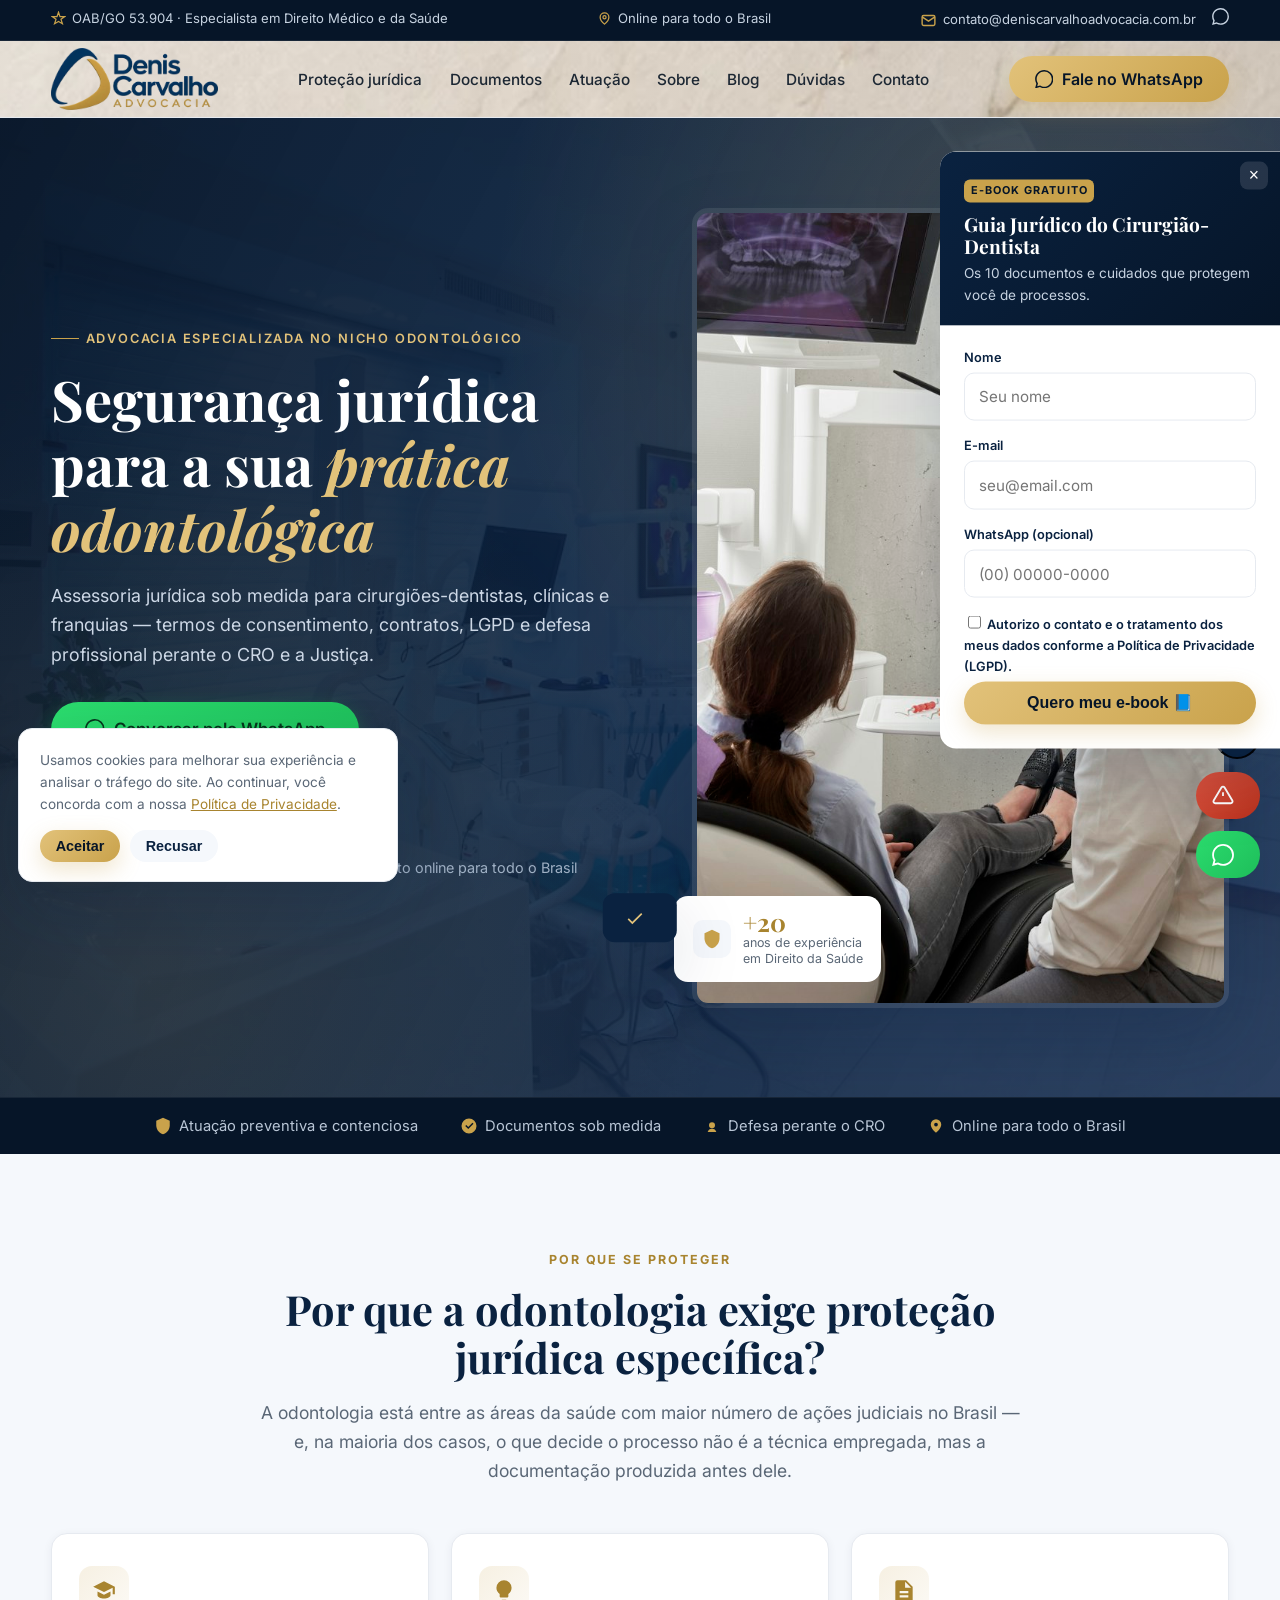
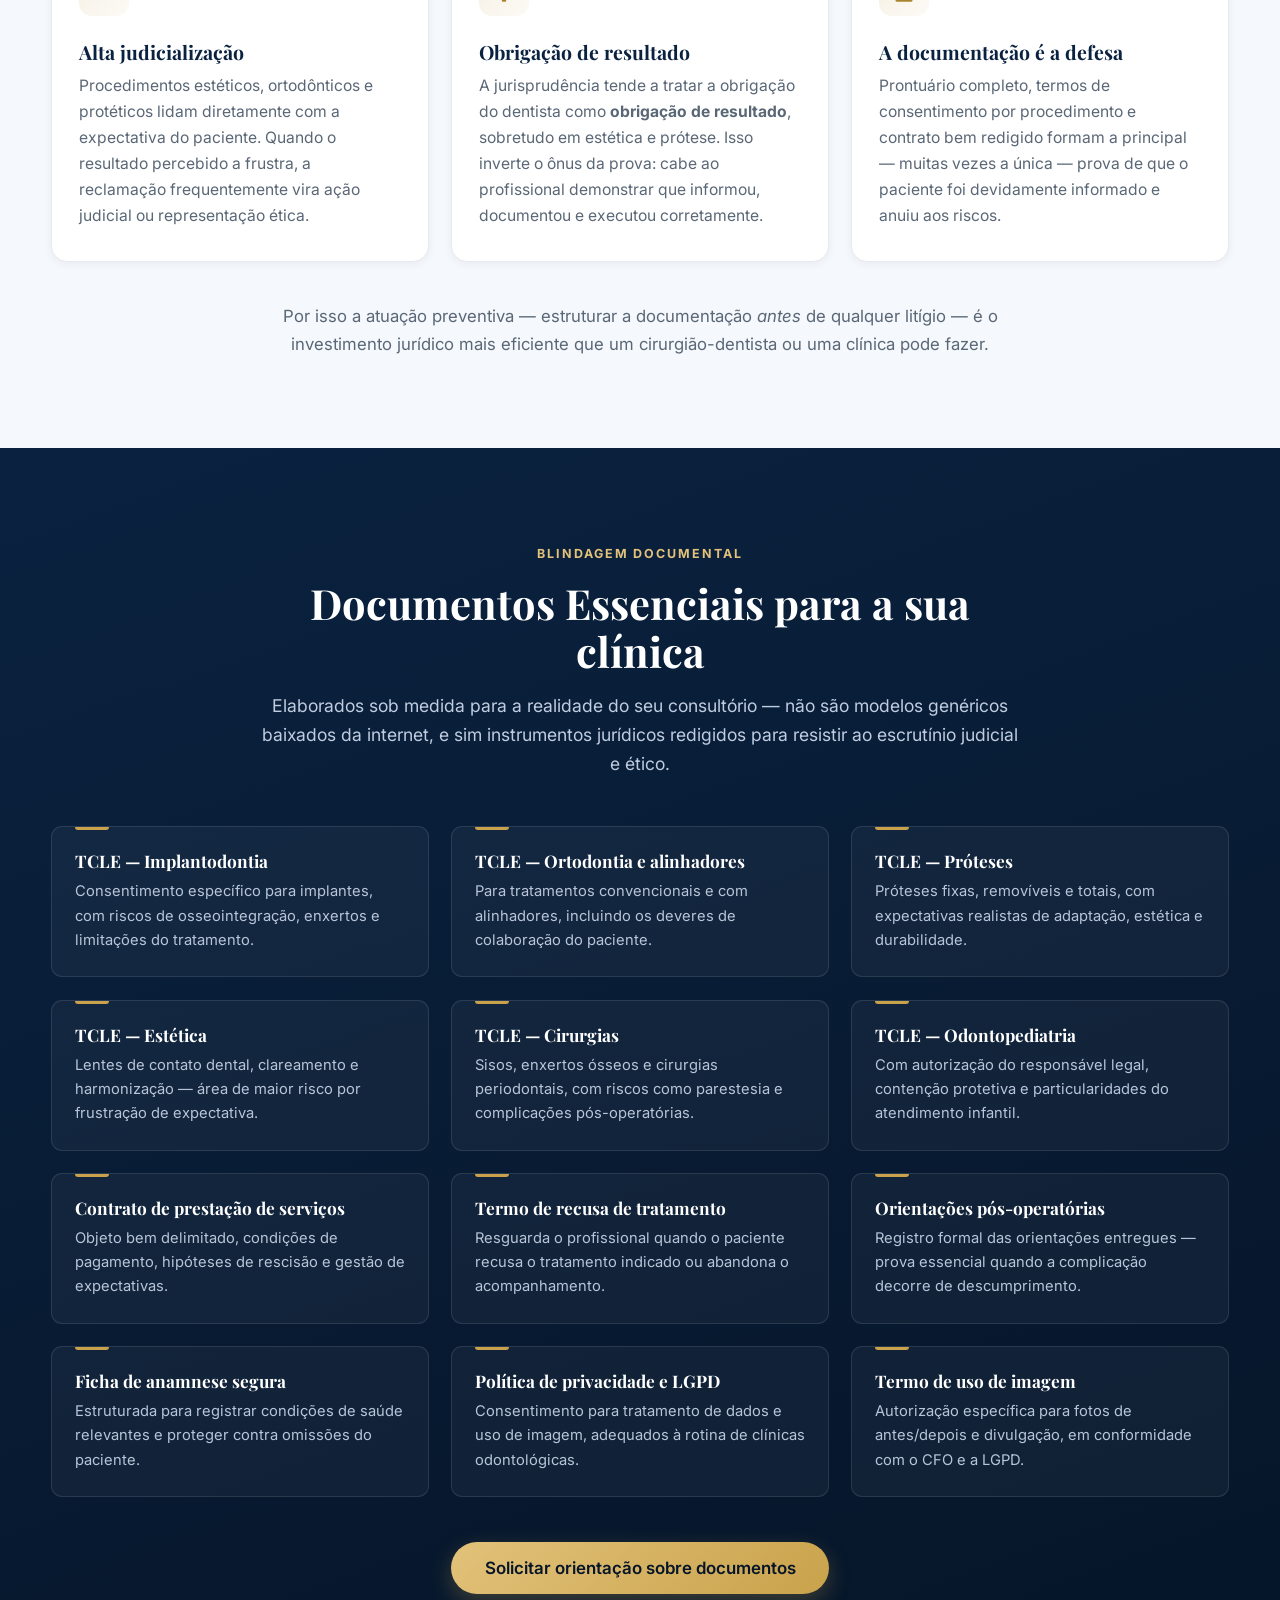
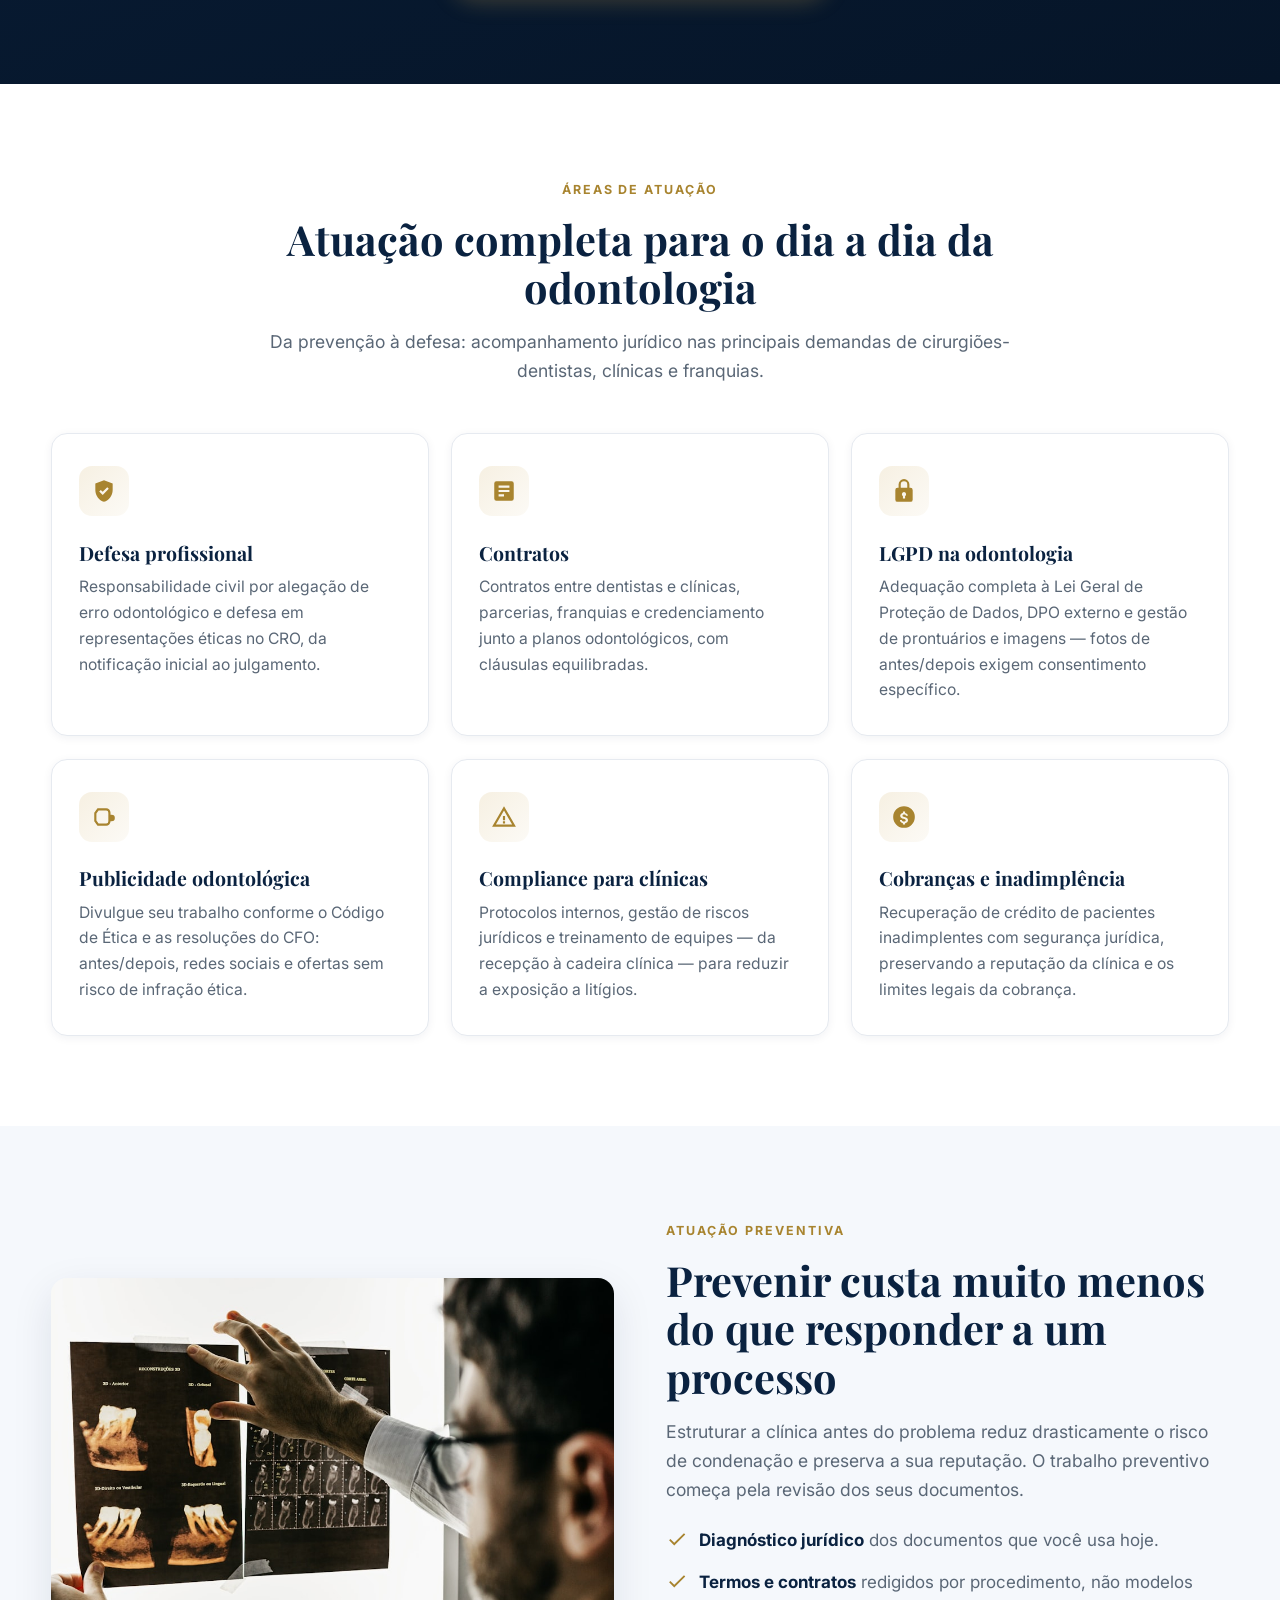
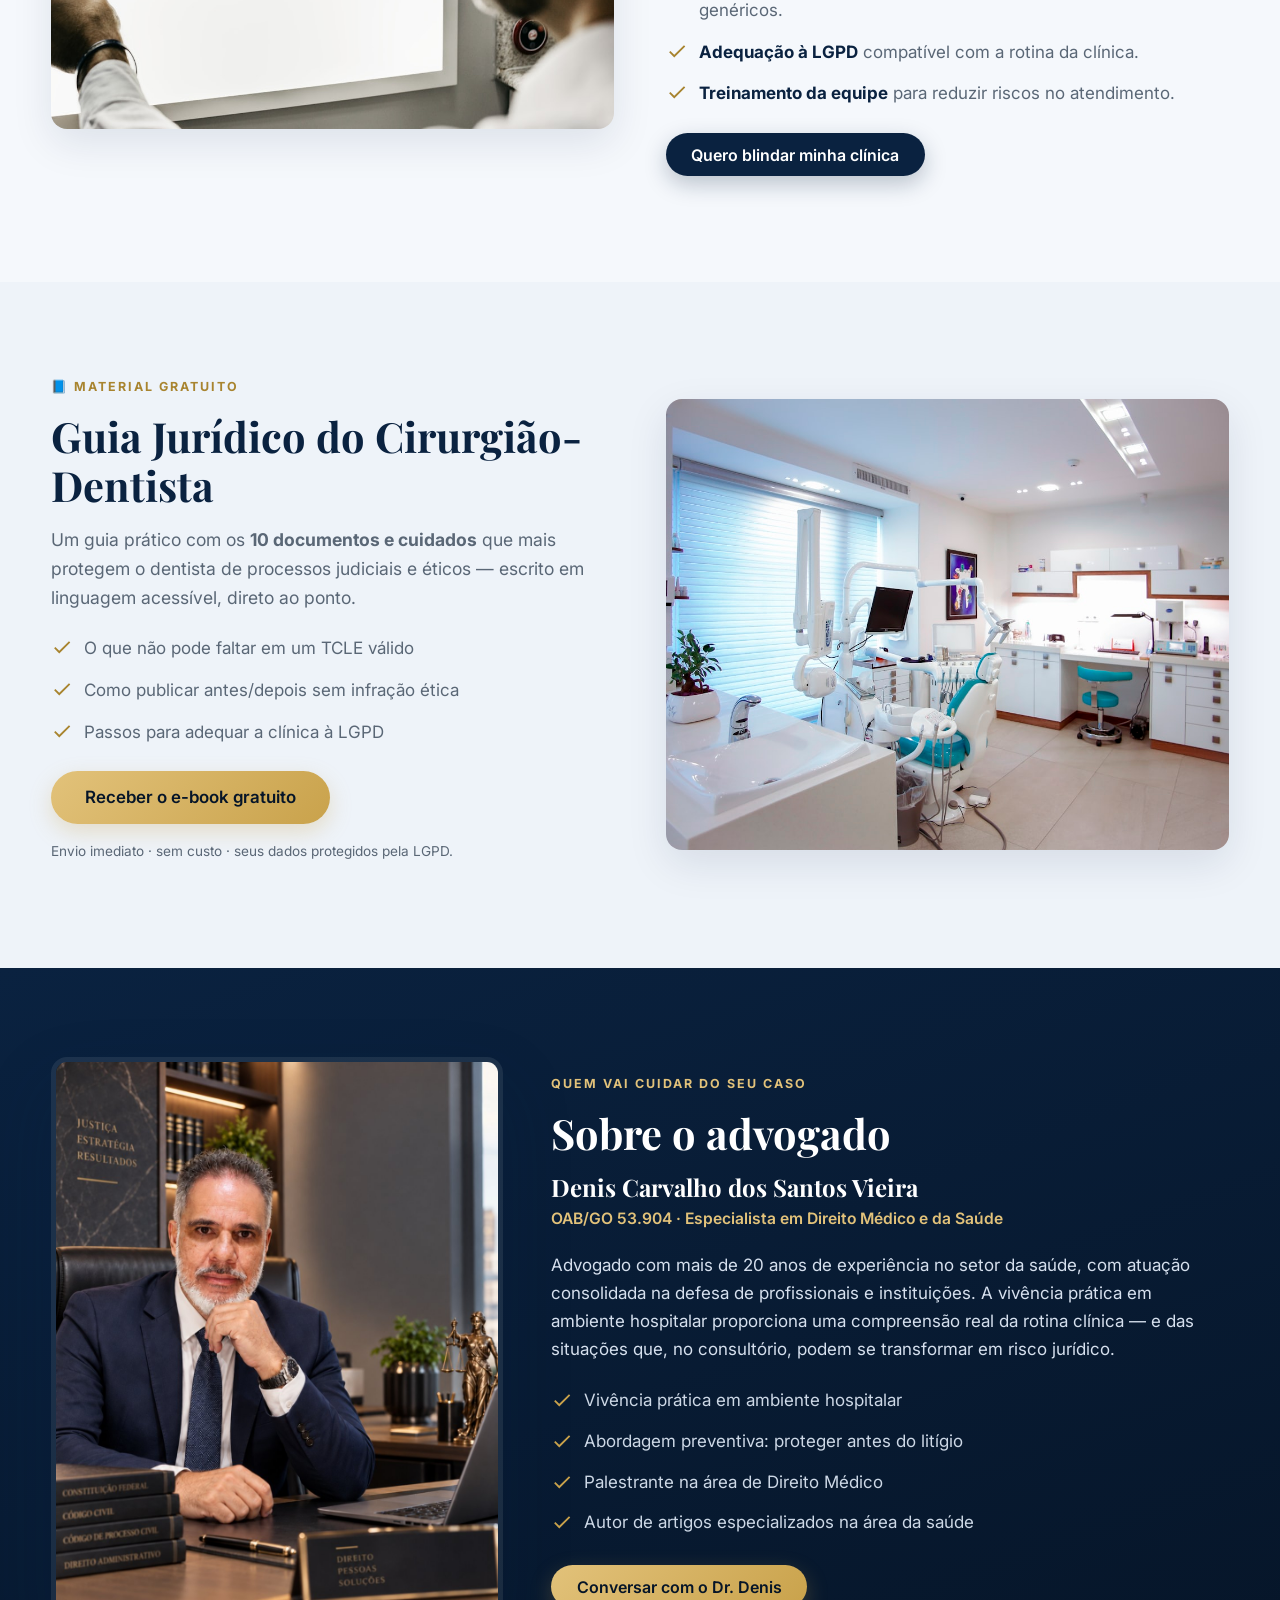
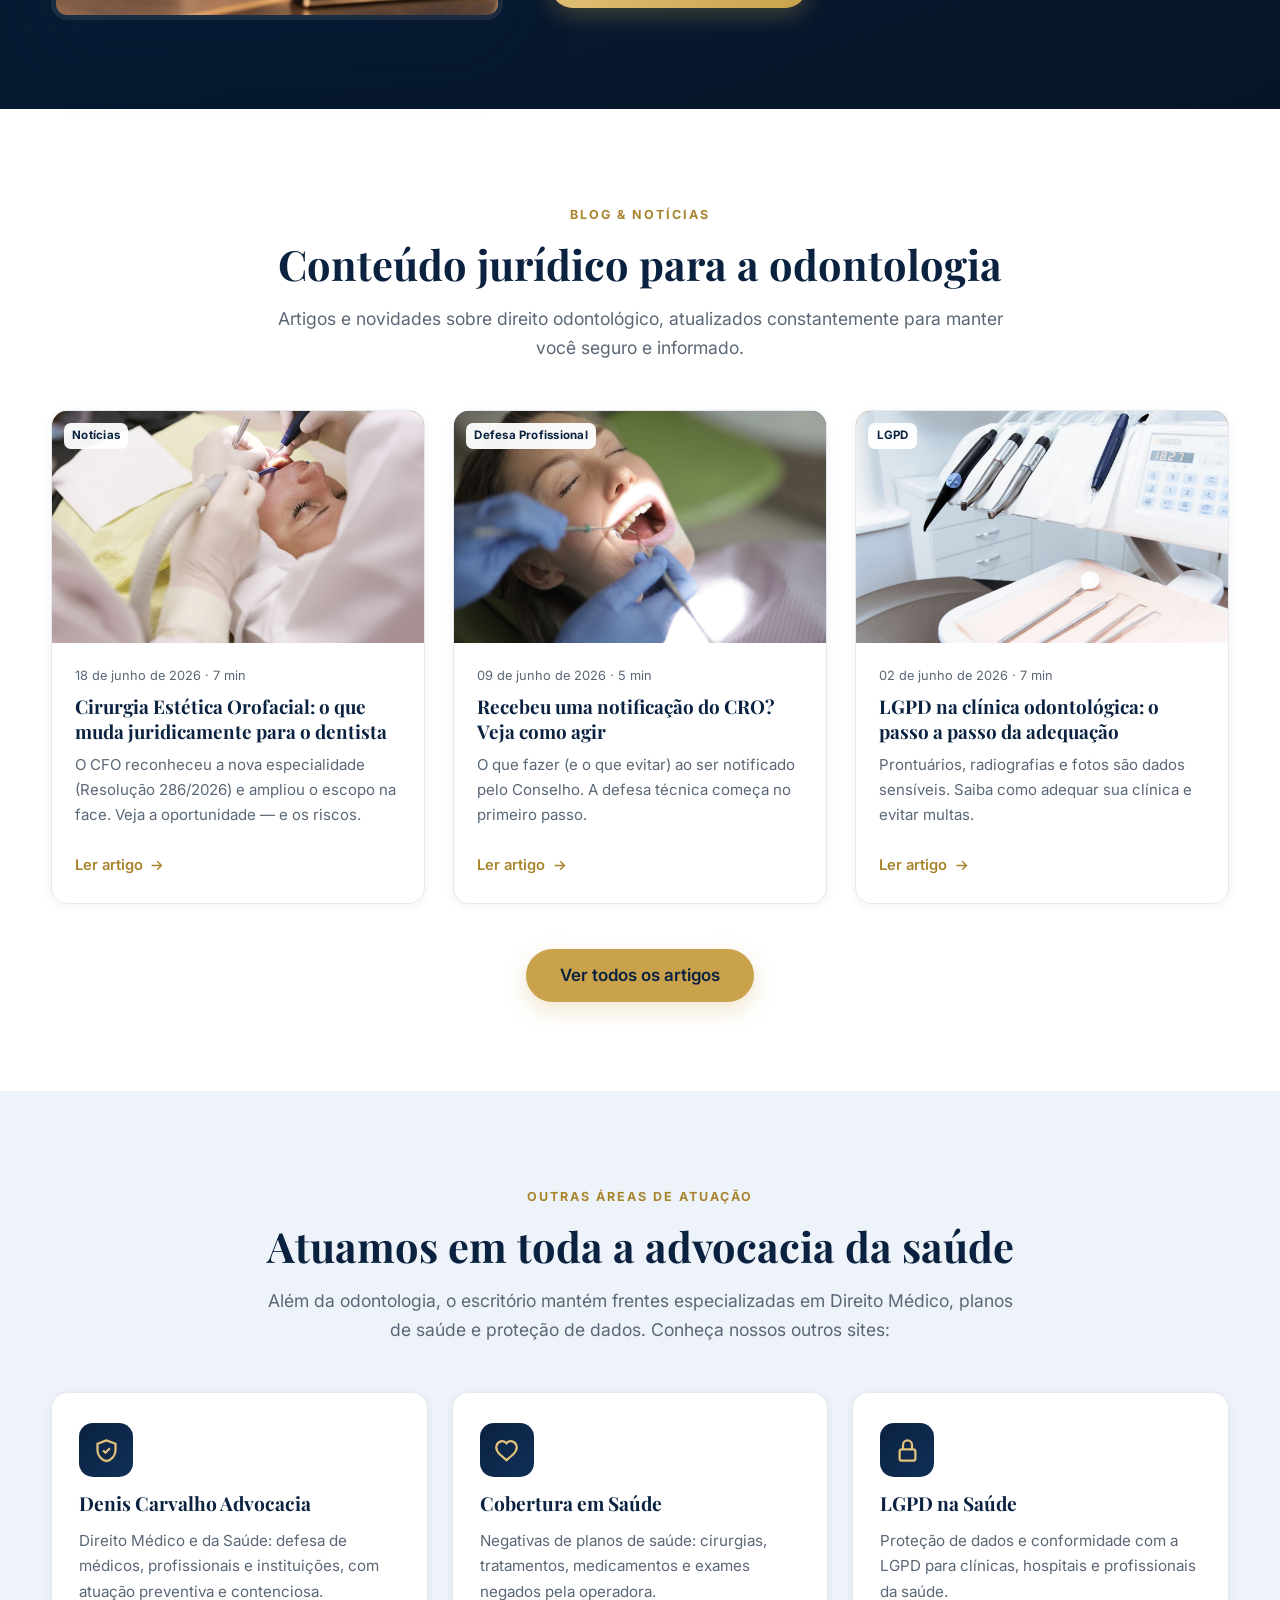
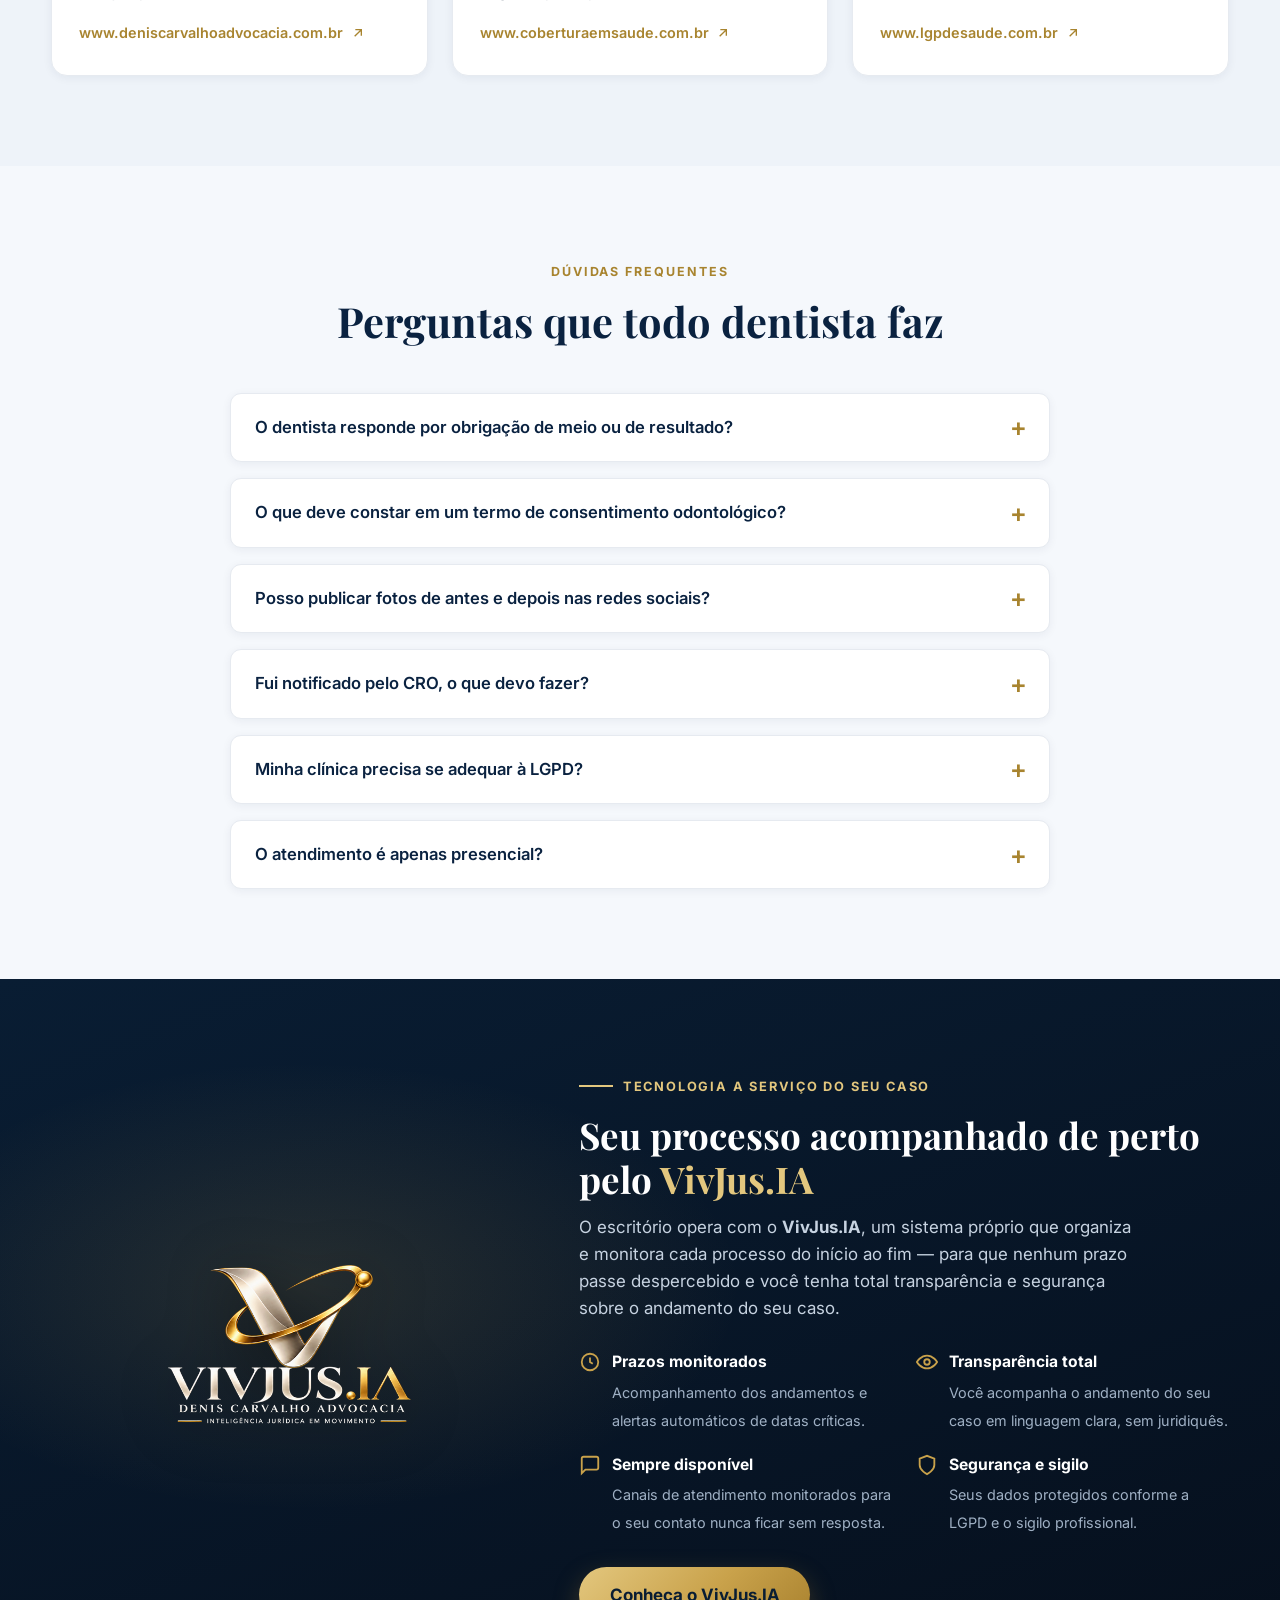
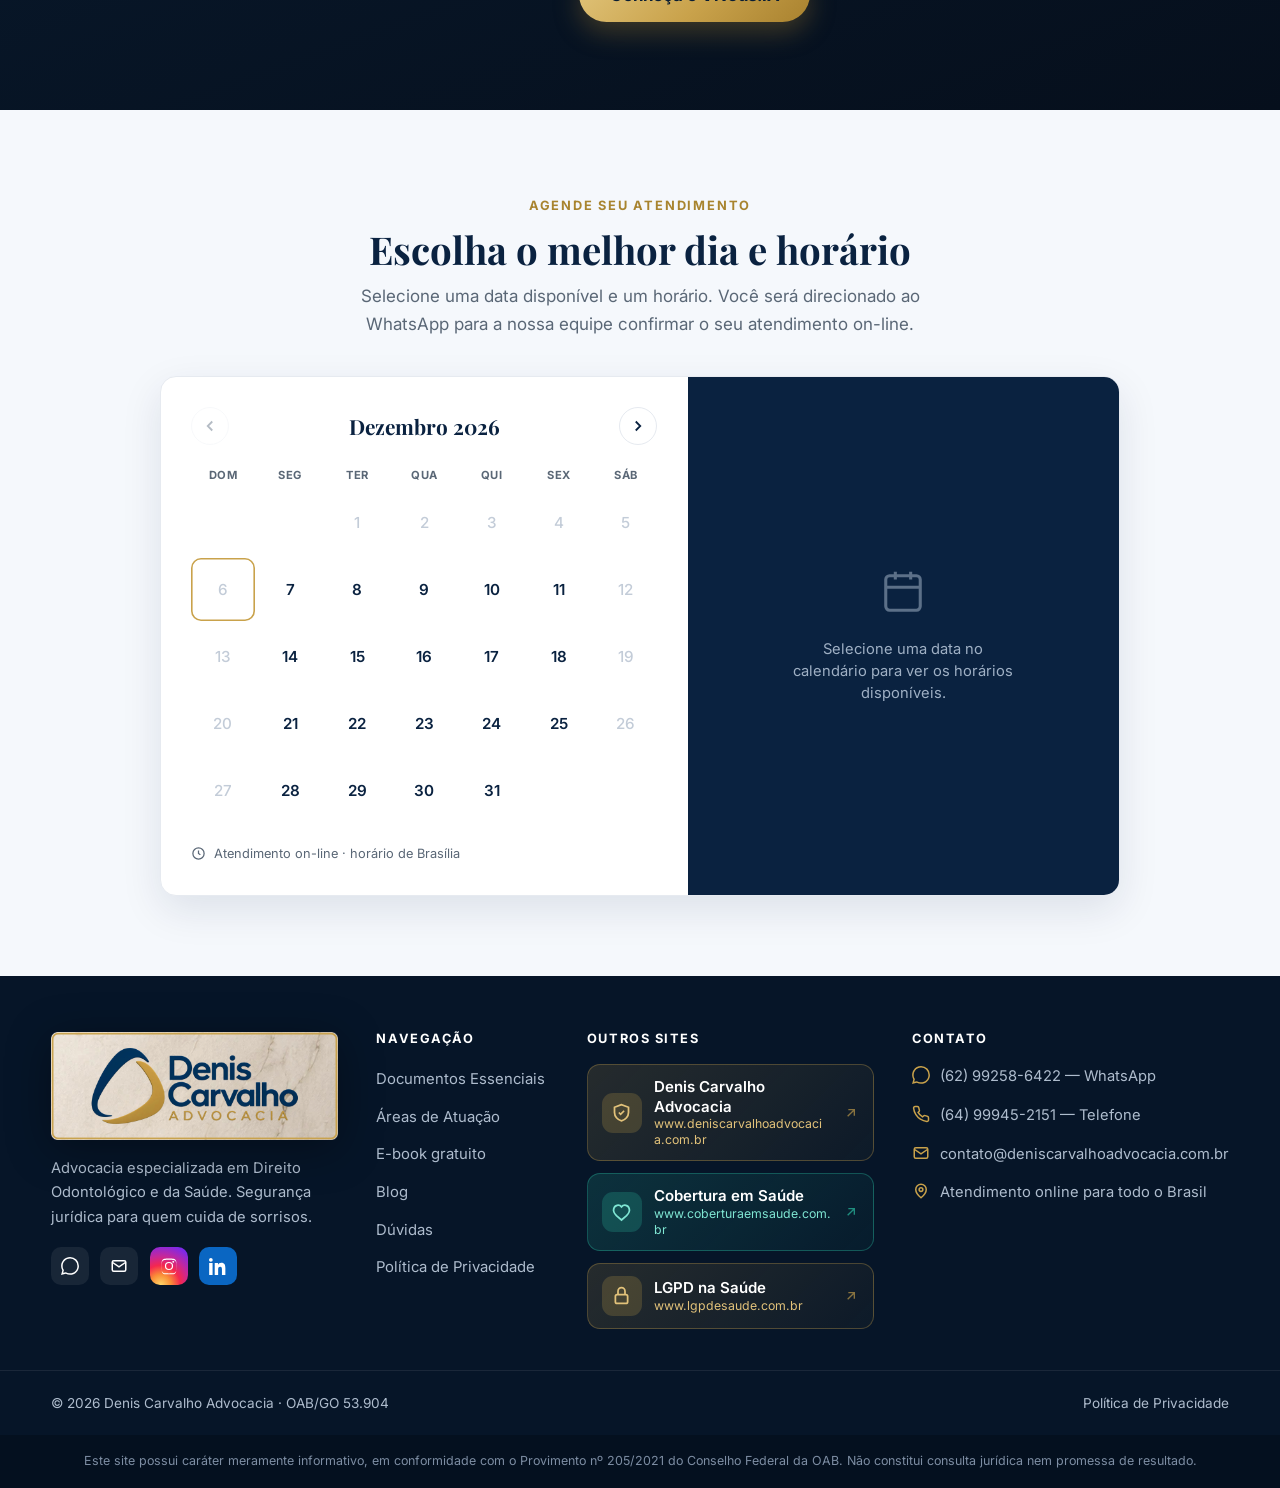
==== commit 43f8b06b: "Logo novo (Logo Teste2 / Logo1): emblema + Denis Carvalho com iniciais maiusculas - Troca do logo bi" ====
--- a/index.html
+++ b/index.html
@@ -18,13 +18,13 @@
   <meta property="og:title" content="Advocacia Odontológica — Advogado para Dentistas | Denis Carvalho">
   <meta property="og:description" content="Segurança jurídica para a sua prática odontológica: termos de consentimento, contratos, LGPD e defesa profissional. Mais de 20 anos de experiência no setor da saúde.">
   <meta property="og:url" content="https://www.advocaciaodontologica.com.br/">
-  <meta property="og:image" content="https://www.advocaciaodontologica.com.br/assets/img/og-image.jpg?v=5">
+  <meta property="og:image" content="https://www.advocaciaodontologica.com.br/assets/img/og-image.jpg?v=7">
   <meta property="og:site_name" content="Advocacia Odontológica — Denis Carvalho">
   <meta name="twitter:card" content="summary_large_image">
 
   <!-- ===================== Favicon ===================== -->
-  <link rel="icon" type="image/png" href="assets/img/favicon.png?v=5">
-  <link rel="apple-touch-icon" href="assets/img/favicon.png?v=5">
+  <link rel="icon" type="image/png" href="assets/img/favicon.png?v=7">
+  <link rel="apple-touch-icon" href="assets/img/favicon.png?v=7">
 
   <!-- ===================== Fontes ===================== -->
   <link rel="preconnect" href="https://fonts.googleapis.com">
@@ -96,7 +96,7 @@
   <header class="site-header" id="header">
     <div class="container nav">
       <a href="index.html" class="brand" aria-label="Advocacia Odontológica — Denis Carvalho">
-        <img src="assets/img/logo-dc.png?v=5" alt="Denis Carvalho Advocacia — Advocacia Odontológica">
+        <img src="assets/img/logo-dc.png?v=7" alt="Denis Carvalho Advocacia — Advocacia Odontológica">
       </a>
       <nav aria-label="Menu principal">
         <ul class="nav-links" id="navLinks">
@@ -495,7 +495,7 @@
     <div class="container">
       <div class="grid">
         <div class="f-brand">
-          <img src="assets/img/logo-rodape-marmore.png?v=5" alt="Denis Carvalho Advocacia">
+          <img src="assets/img/logo-rodape-marmore.png?v=7" alt="Denis Carvalho Advocacia">
           <p>Advocacia especializada em Direito Odontológico e da Saúde. Segurança jurídica para quem cuida de sorrisos.</p>
           <div class="f-social">
             <a href="https://wa.me/5562992565904" target="_blank" rel="noopener" aria-label="WhatsApp"><svg viewBox="0 0 24 24" fill="currentColor"><path d="M.06 24l1.69-6.16a11.86 11.86 0 01-1.6-5.95C.16 5.32 5.5 0 12.06 0a11.8 11.8 0 018.41 3.49 11.8 11.8 0 013.48 8.41c0 6.55-5.34 11.89-11.89 11.89a11.9 11.9 0 01-5.69-1.45L.06 24zm6.6-3.8c1.68.99 3.28 1.59 5.4 1.59 5.44 0 9.87-4.43 9.88-9.88a9.8 9.8 0 00-2.88-6.99A9.82 9.82 0 0012.06 2c-5.45 0-9.88 4.43-9.88 9.88 0 2.2.64 3.85 1.72 5.58l-.99 3.62 3.75-.88z"/></svg></a>
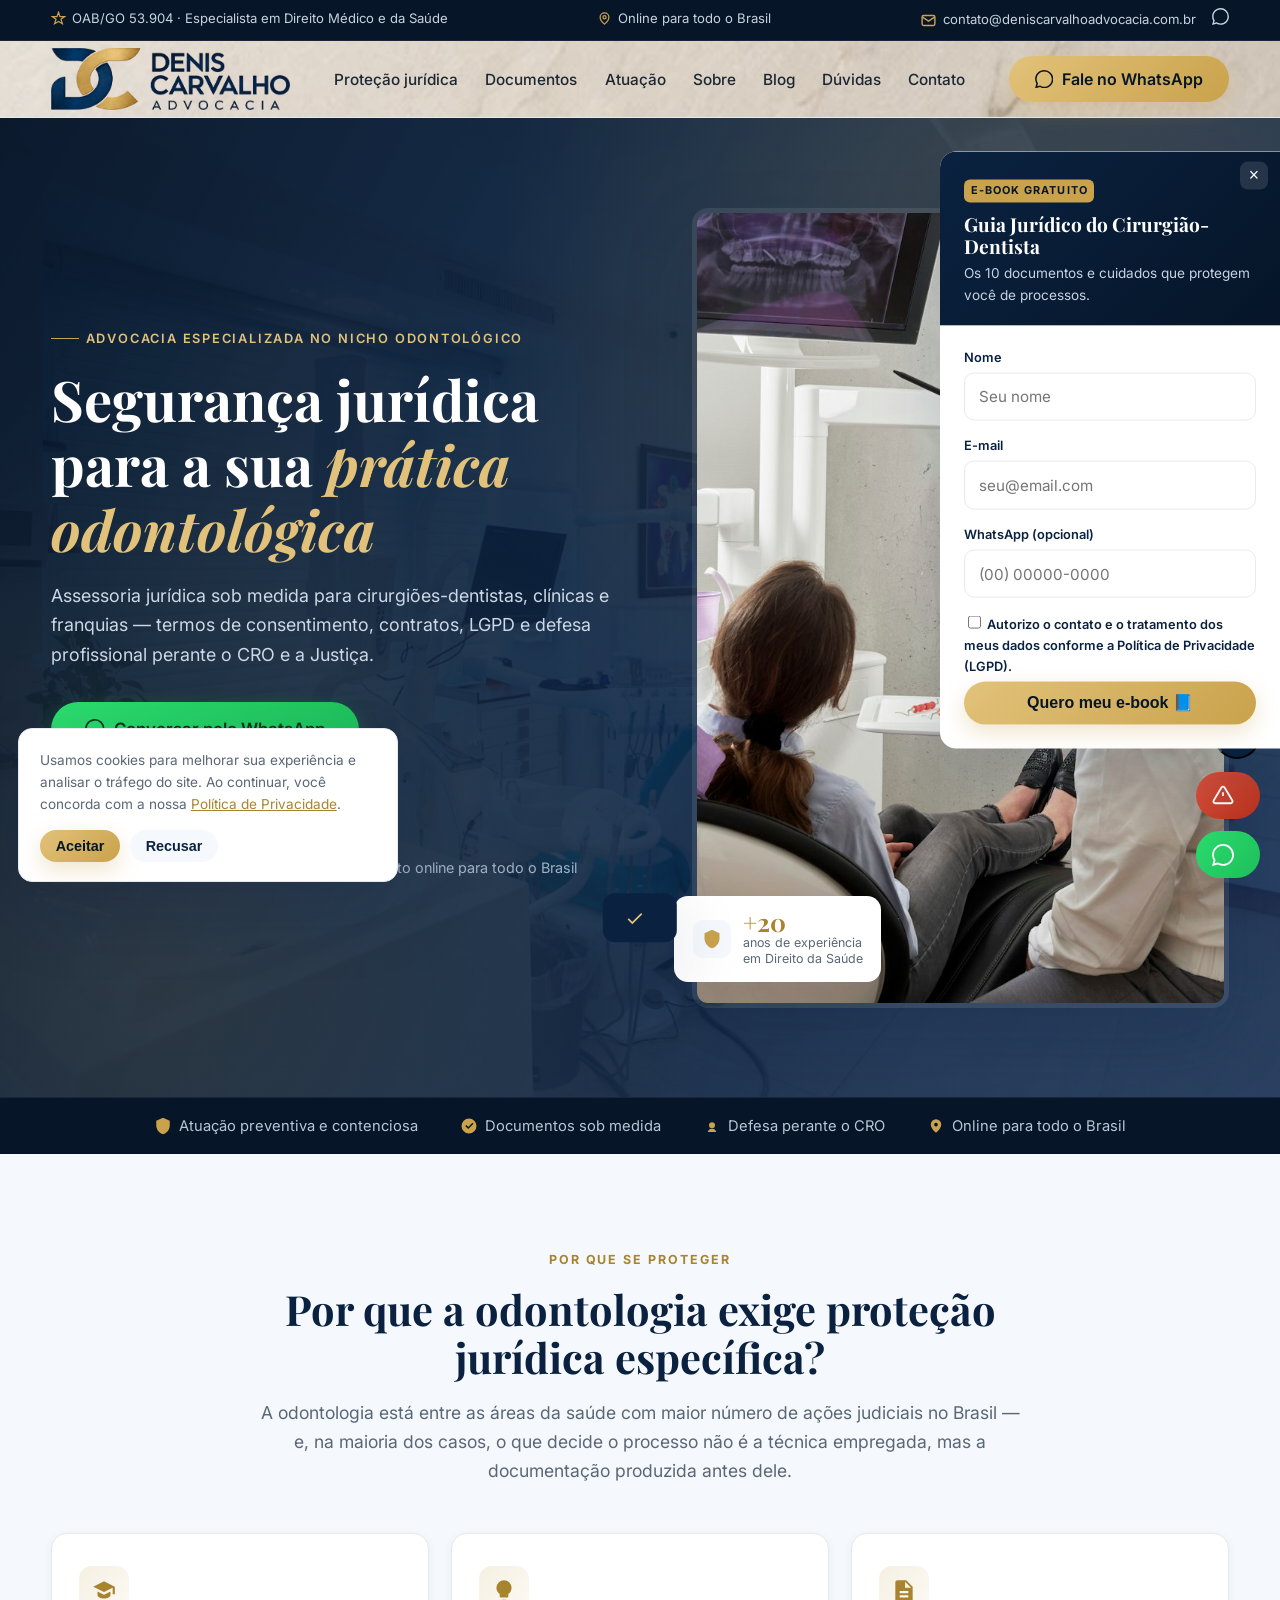
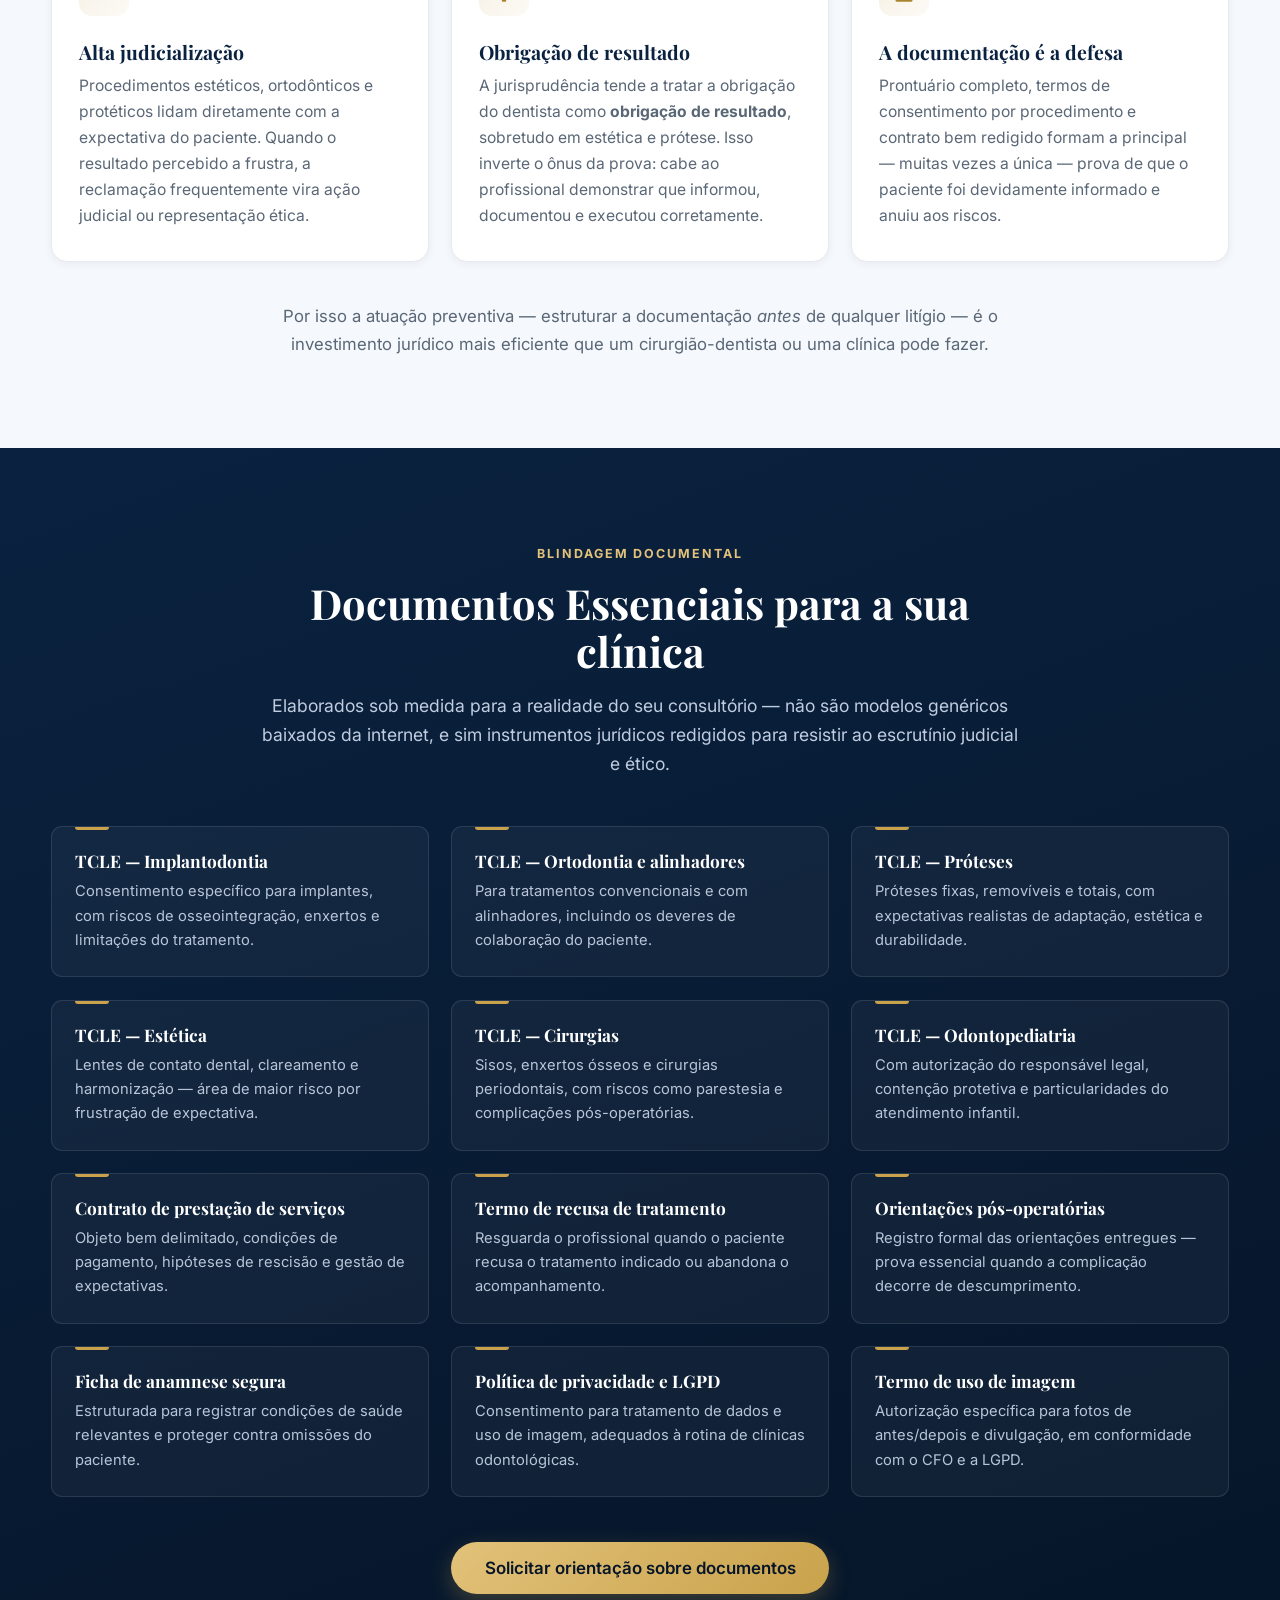
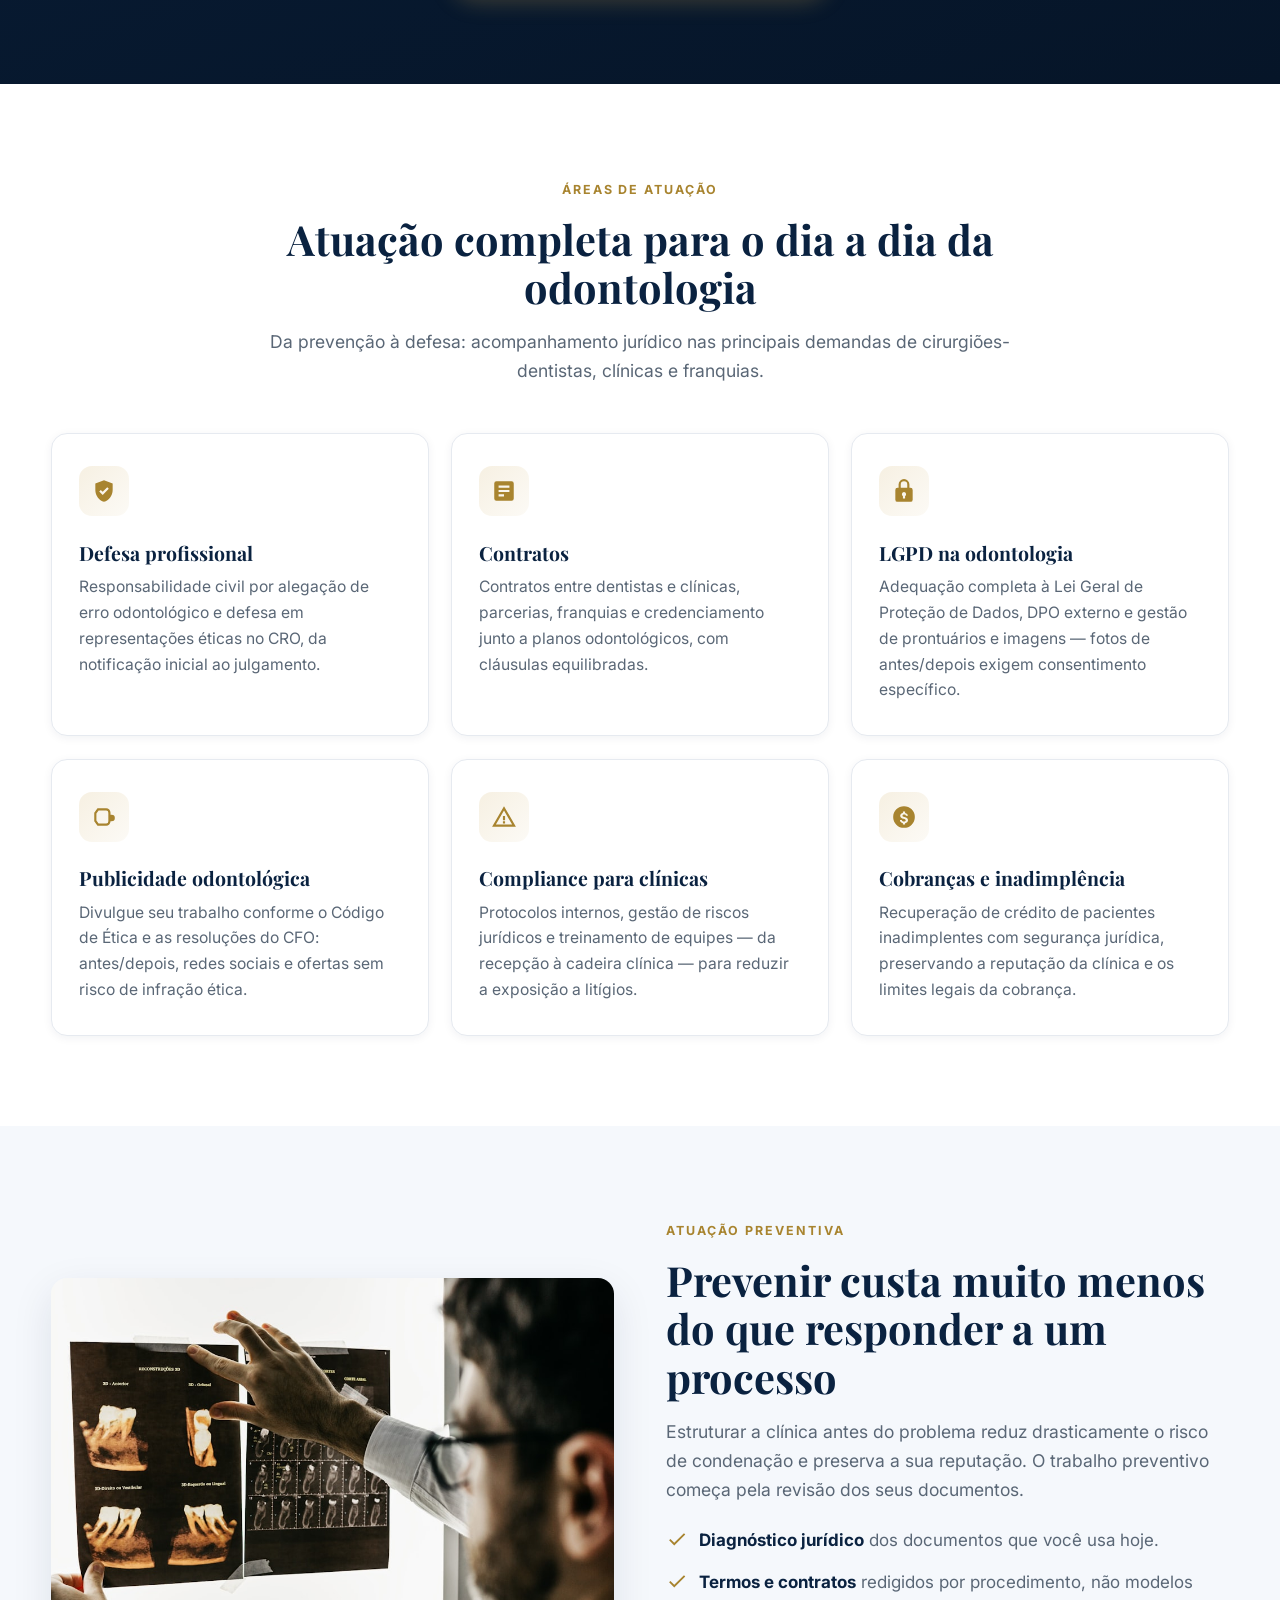
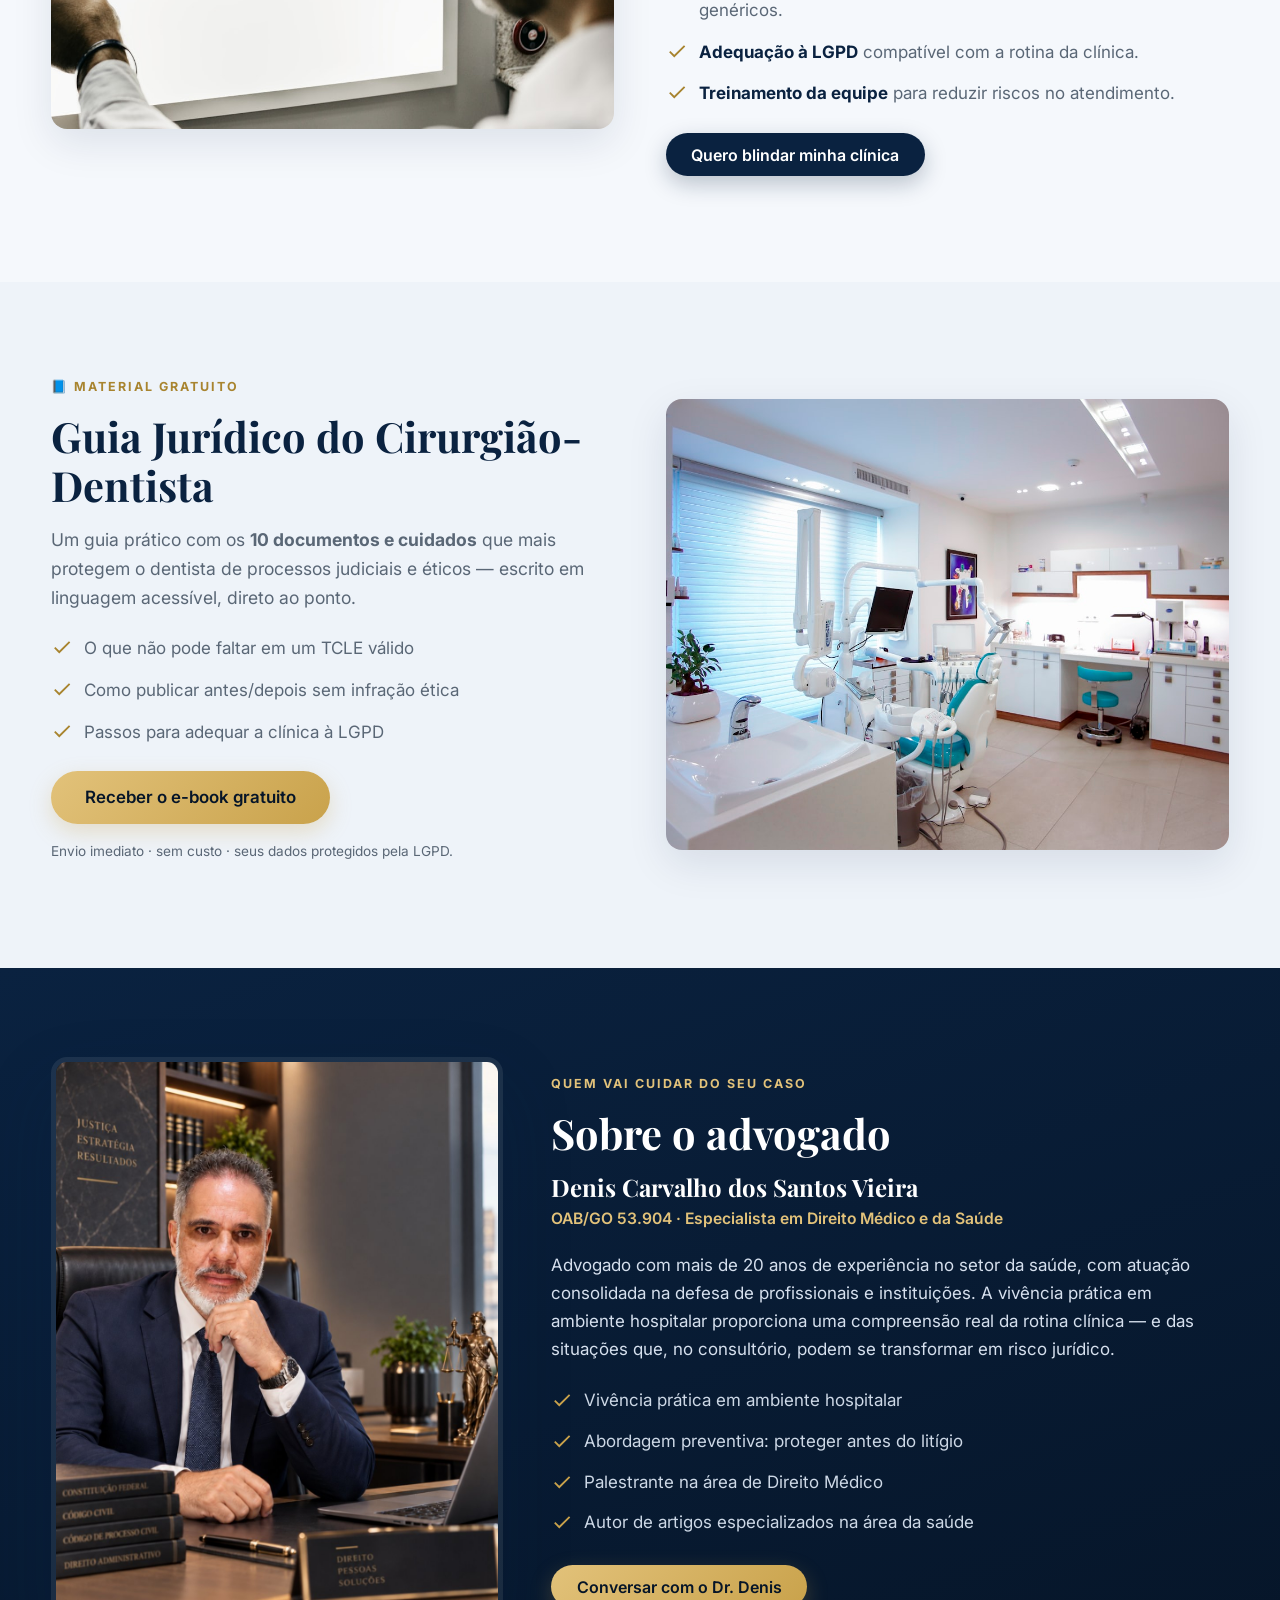
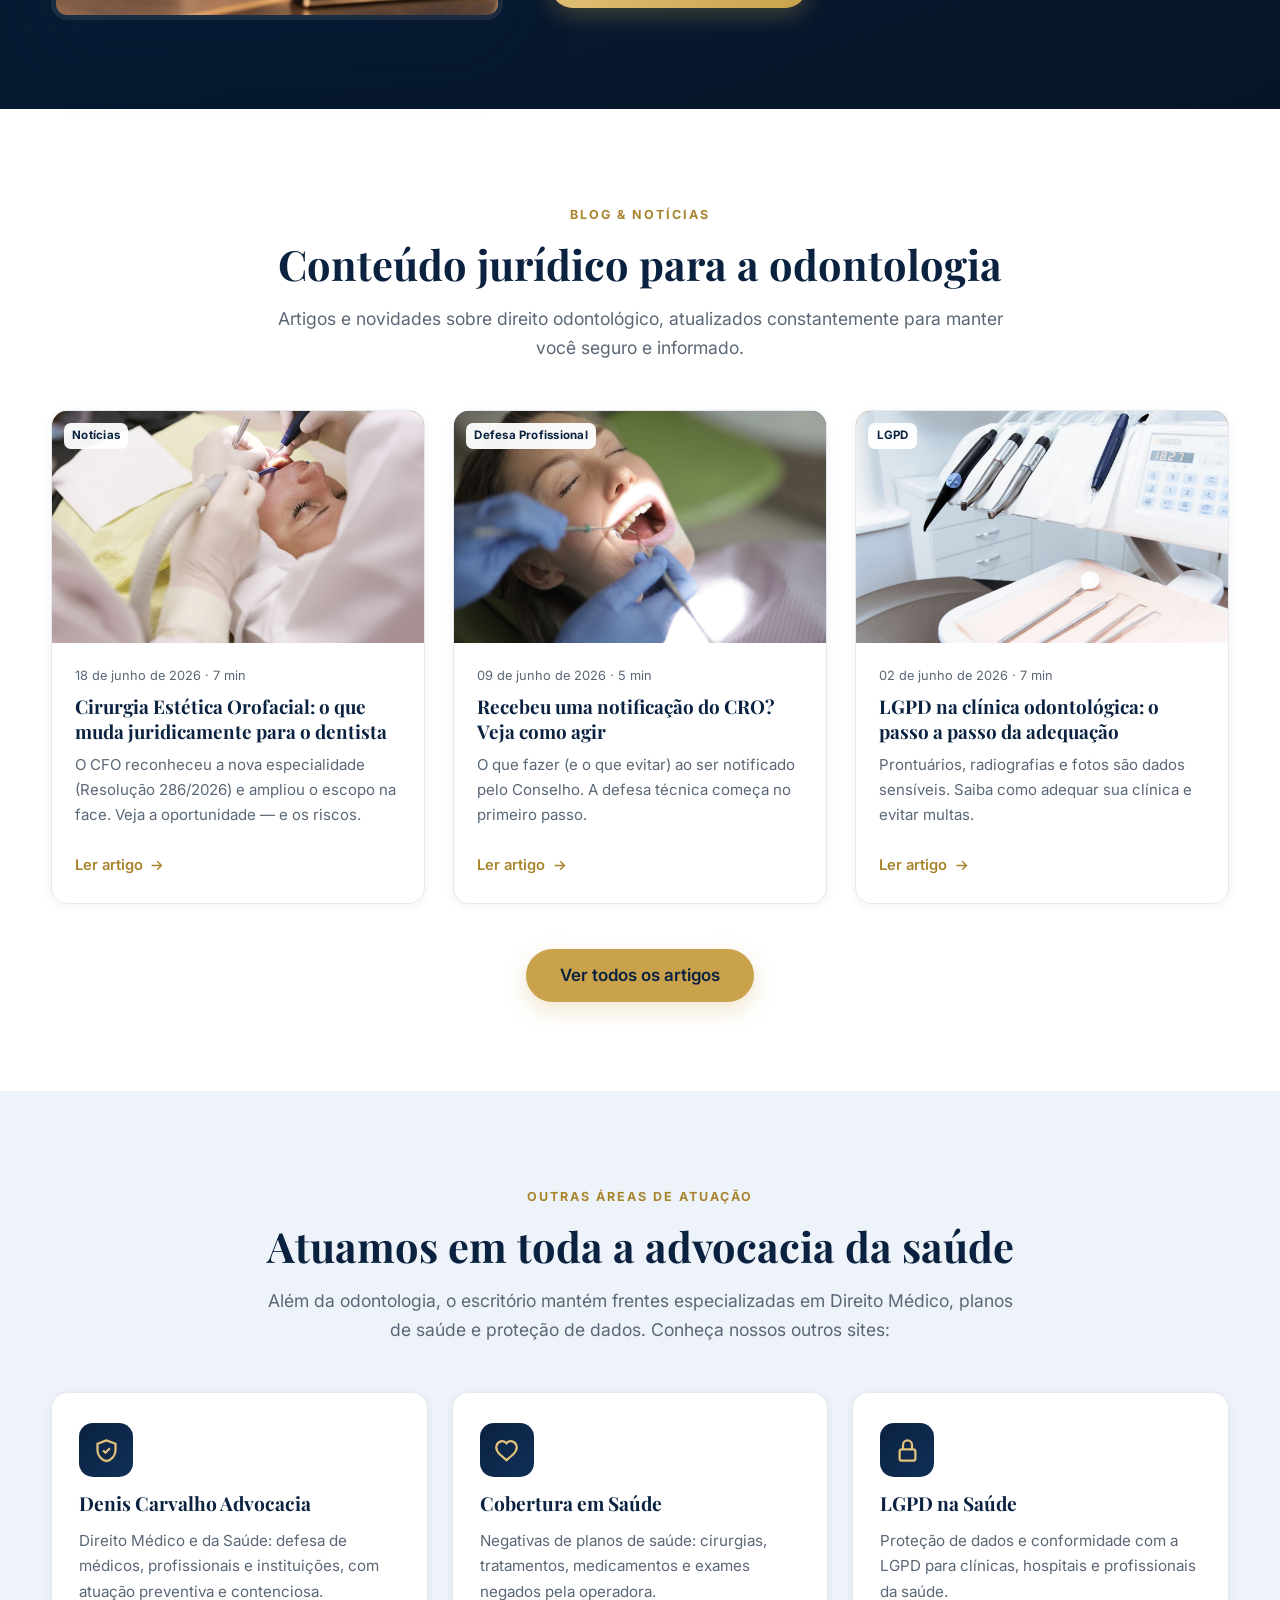
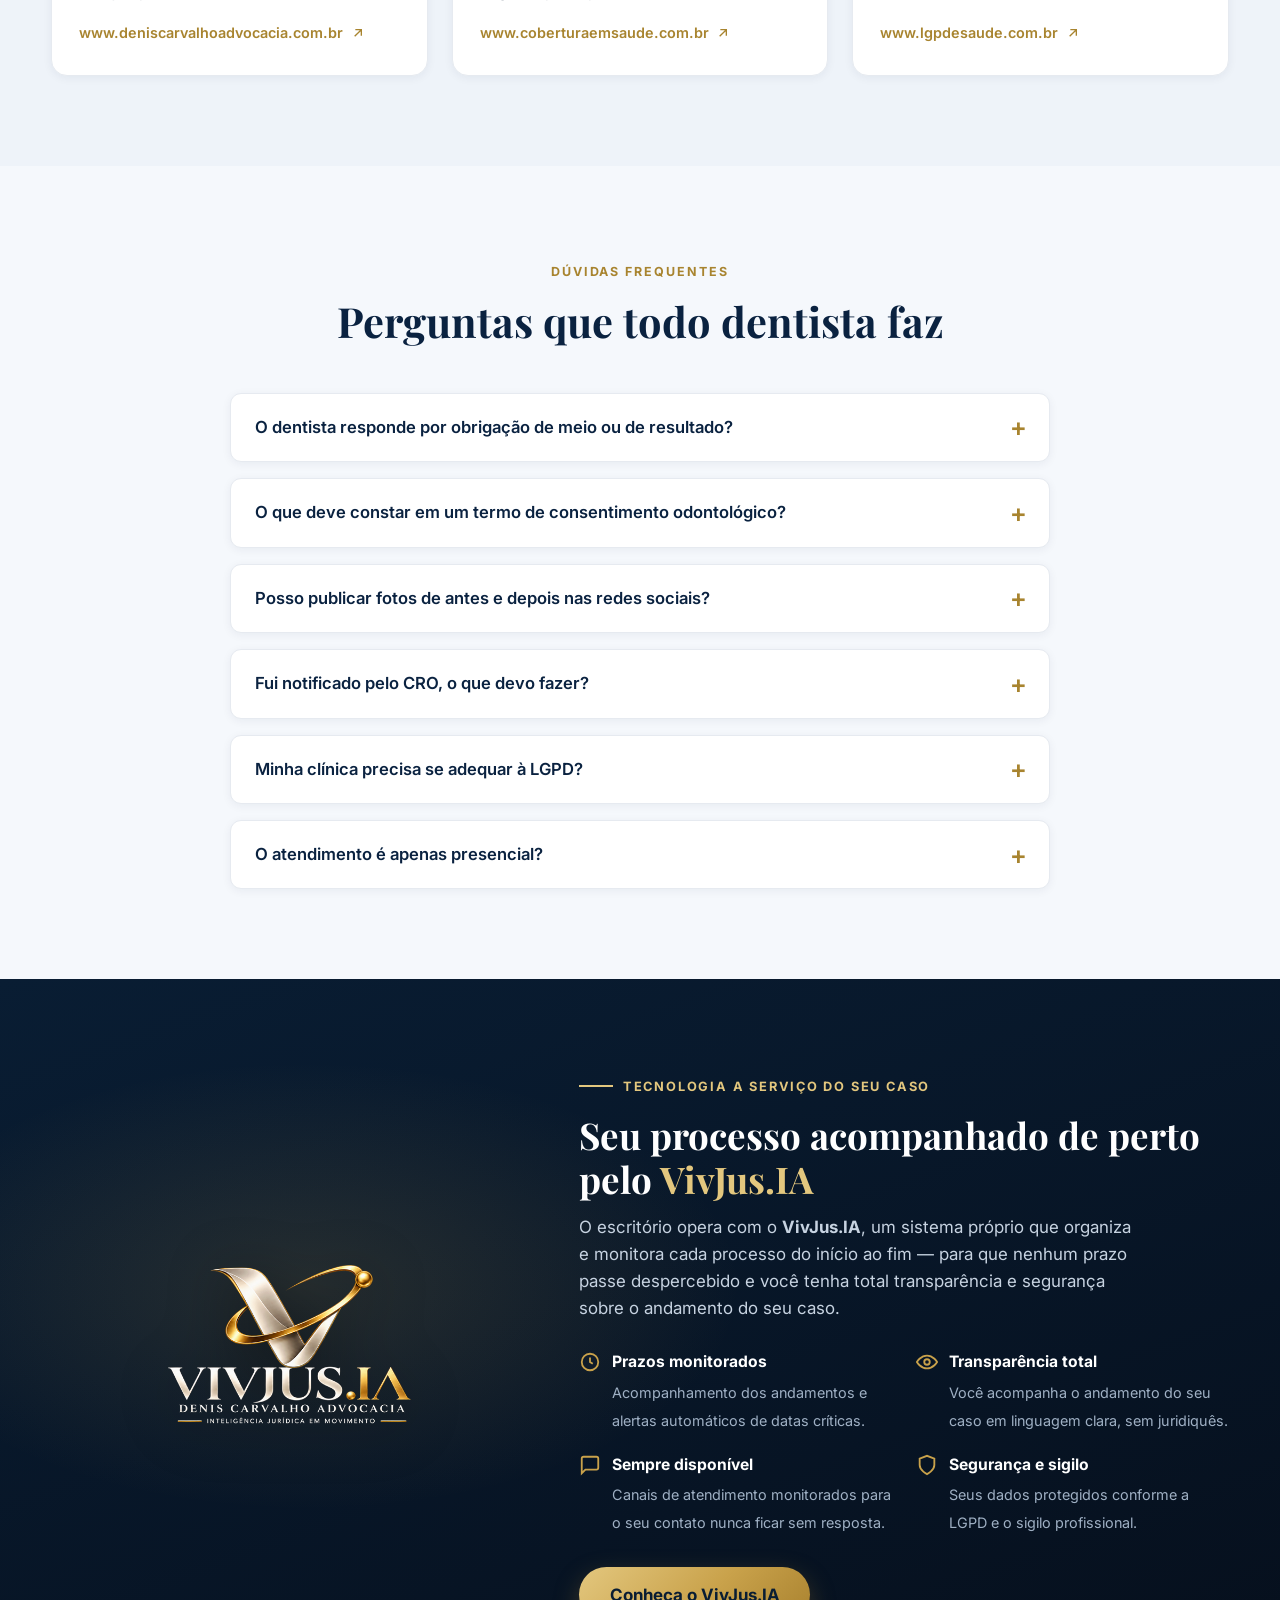
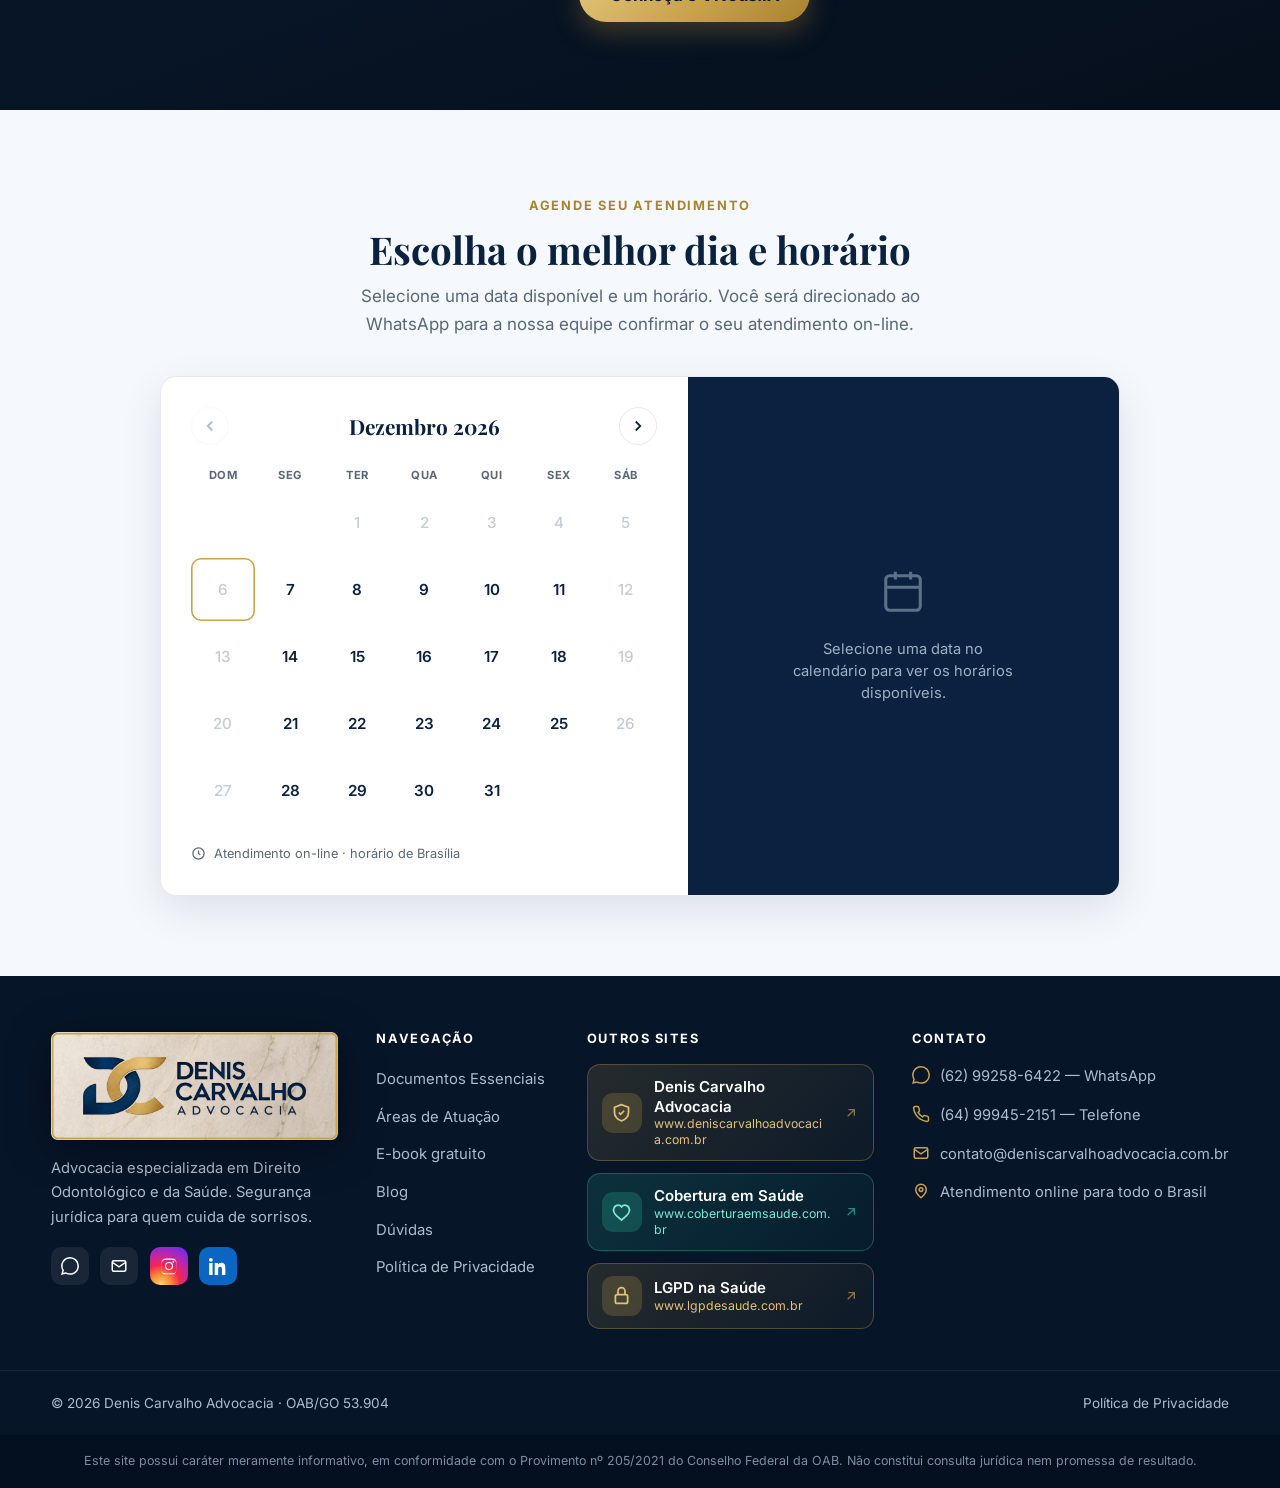
==== commit 09fd5d0b: "Logo novo (Logo Final - monograma DC entrelacado) ?v=8 - Novo logo: monograma "DC" entrelacado (navy" ====
--- a/index.html
+++ b/index.html
@@ -18,13 +18,13 @@
   <meta property="og:title" content="Advocacia Odontológica — Advogado para Dentistas | Denis Carvalho">
   <meta property="og:description" content="Segurança jurídica para a sua prática odontológica: termos de consentimento, contratos, LGPD e defesa profissional. Mais de 20 anos de experiência no setor da saúde.">
   <meta property="og:url" content="https://www.advocaciaodontologica.com.br/">
-  <meta property="og:image" content="https://www.advocaciaodontologica.com.br/assets/img/og-image.jpg?v=7">
+  <meta property="og:image" content="https://www.advocaciaodontologica.com.br/assets/img/og-image.jpg?v=8">
   <meta property="og:site_name" content="Advocacia Odontológica — Denis Carvalho">
   <meta name="twitter:card" content="summary_large_image">
 
   <!-- ===================== Favicon ===================== -->
-  <link rel="icon" type="image/png" href="assets/img/favicon.png?v=7">
-  <link rel="apple-touch-icon" href="assets/img/favicon.png?v=7">
+  <link rel="icon" type="image/png" href="assets/img/favicon.png?v=8">
+  <link rel="apple-touch-icon" href="assets/img/favicon.png?v=8">
 
   <!-- ===================== Fontes ===================== -->
   <link rel="preconnect" href="https://fonts.googleapis.com">
@@ -96,7 +96,7 @@
   <header class="site-header" id="header">
     <div class="container nav">
       <a href="index.html" class="brand" aria-label="Advocacia Odontológica — Denis Carvalho">
-        <img src="assets/img/logo-dc.png?v=7" alt="Denis Carvalho Advocacia — Advocacia Odontológica">
+        <img src="assets/img/logo-dc.png?v=8" alt="Denis Carvalho Advocacia — Advocacia Odontológica">
       </a>
       <nav aria-label="Menu principal">
         <ul class="nav-links" id="navLinks">
@@ -495,7 +495,7 @@
     <div class="container">
       <div class="grid">
         <div class="f-brand">
-          <img src="assets/img/logo-rodape-marmore.png?v=7" alt="Denis Carvalho Advocacia">
+          <img src="assets/img/logo-rodape-marmore.png?v=8" alt="Denis Carvalho Advocacia">
           <p>Advocacia especializada em Direito Odontológico e da Saúde. Segurança jurídica para quem cuida de sorrisos.</p>
           <div class="f-social">
             <a href="https://wa.me/5562992565904" target="_blank" rel="noopener" aria-label="WhatsApp"><svg viewBox="0 0 24 24" fill="currentColor"><path d="M.06 24l1.69-6.16a11.86 11.86 0 01-1.6-5.95C.16 5.32 5.5 0 12.06 0a11.8 11.8 0 018.41 3.49 11.8 11.8 0 013.48 8.41c0 6.55-5.34 11.89-11.89 11.89a11.9 11.9 0 01-5.69-1.45L.06 24zm6.6-3.8c1.68.99 3.28 1.59 5.4 1.59 5.44 0 9.87-4.43 9.88-9.88a9.8 9.8 0 00-2.88-6.99A9.82 9.82 0 0012.06 2c-5.45 0-9.88 4.43-9.88 9.88 0 2.2.64 3.85 1.72 5.58l-.99 3.62 3.75-.88z"/></svg></a>
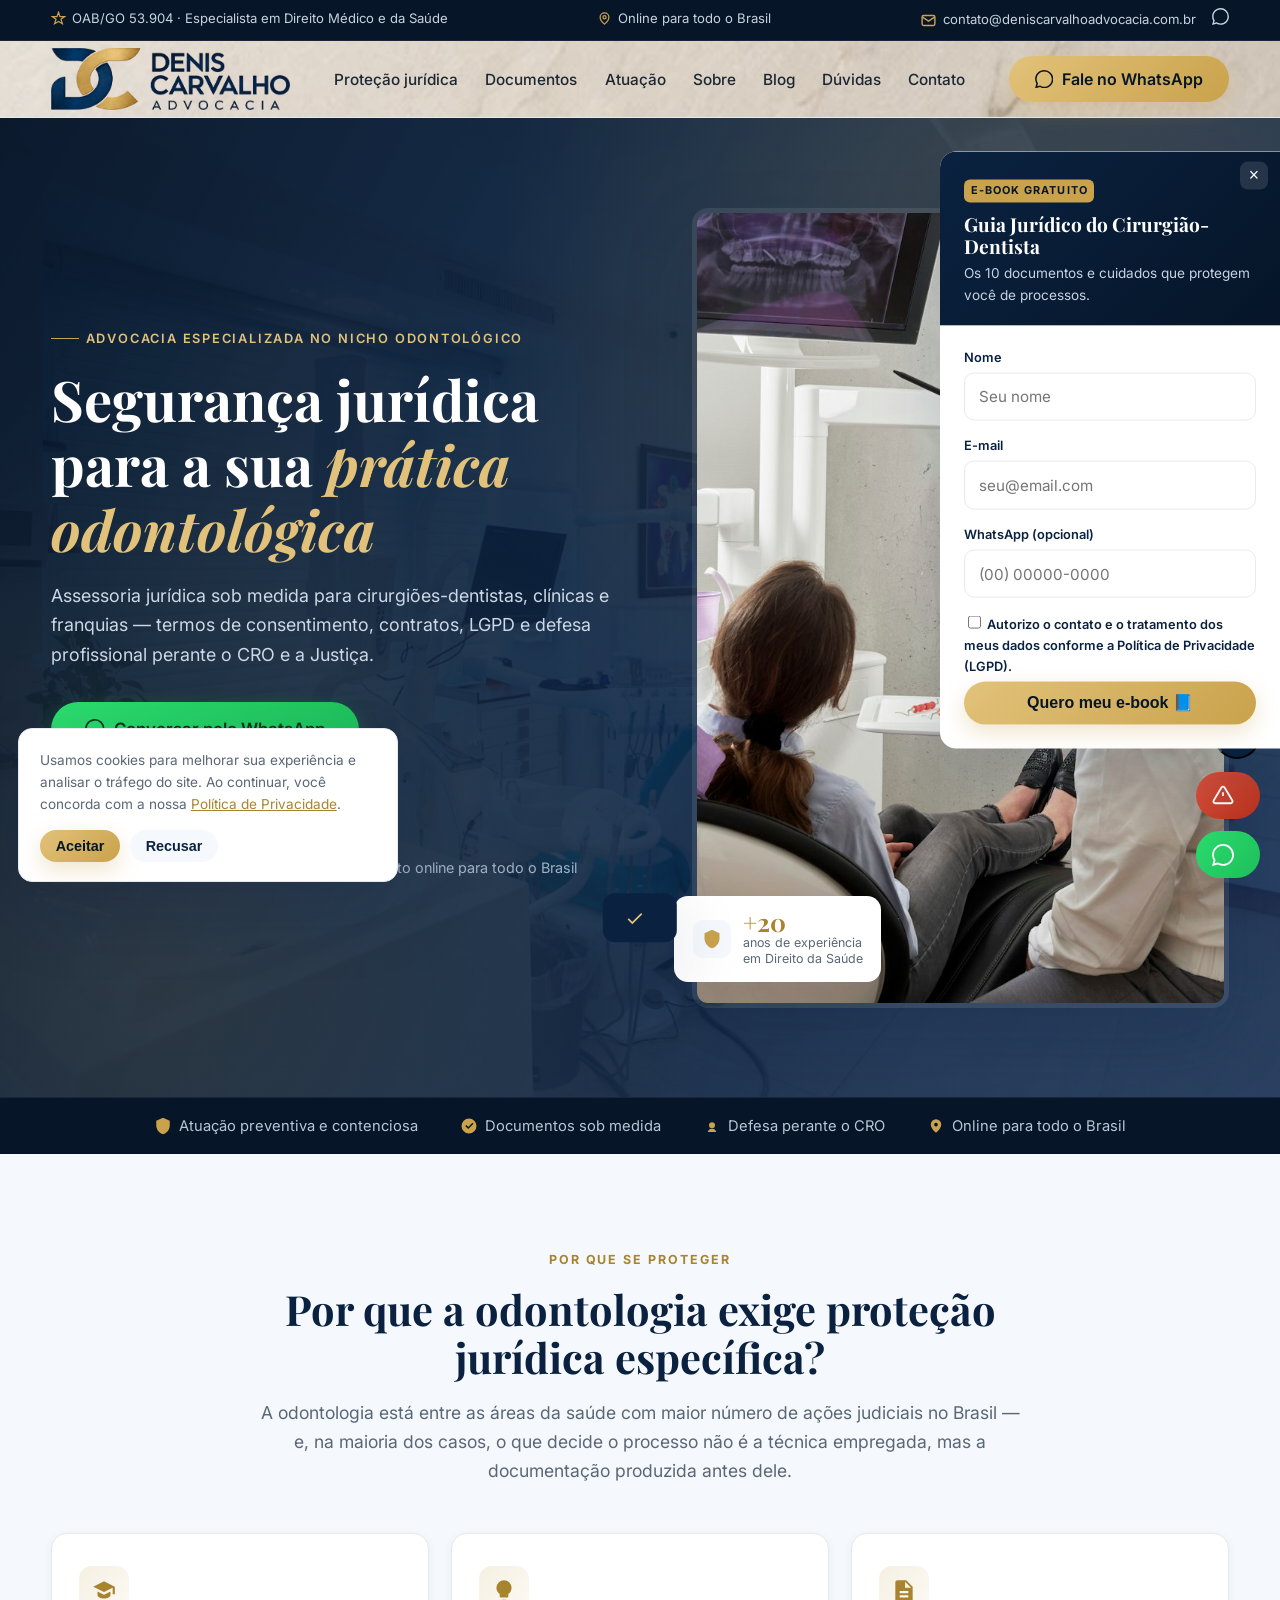
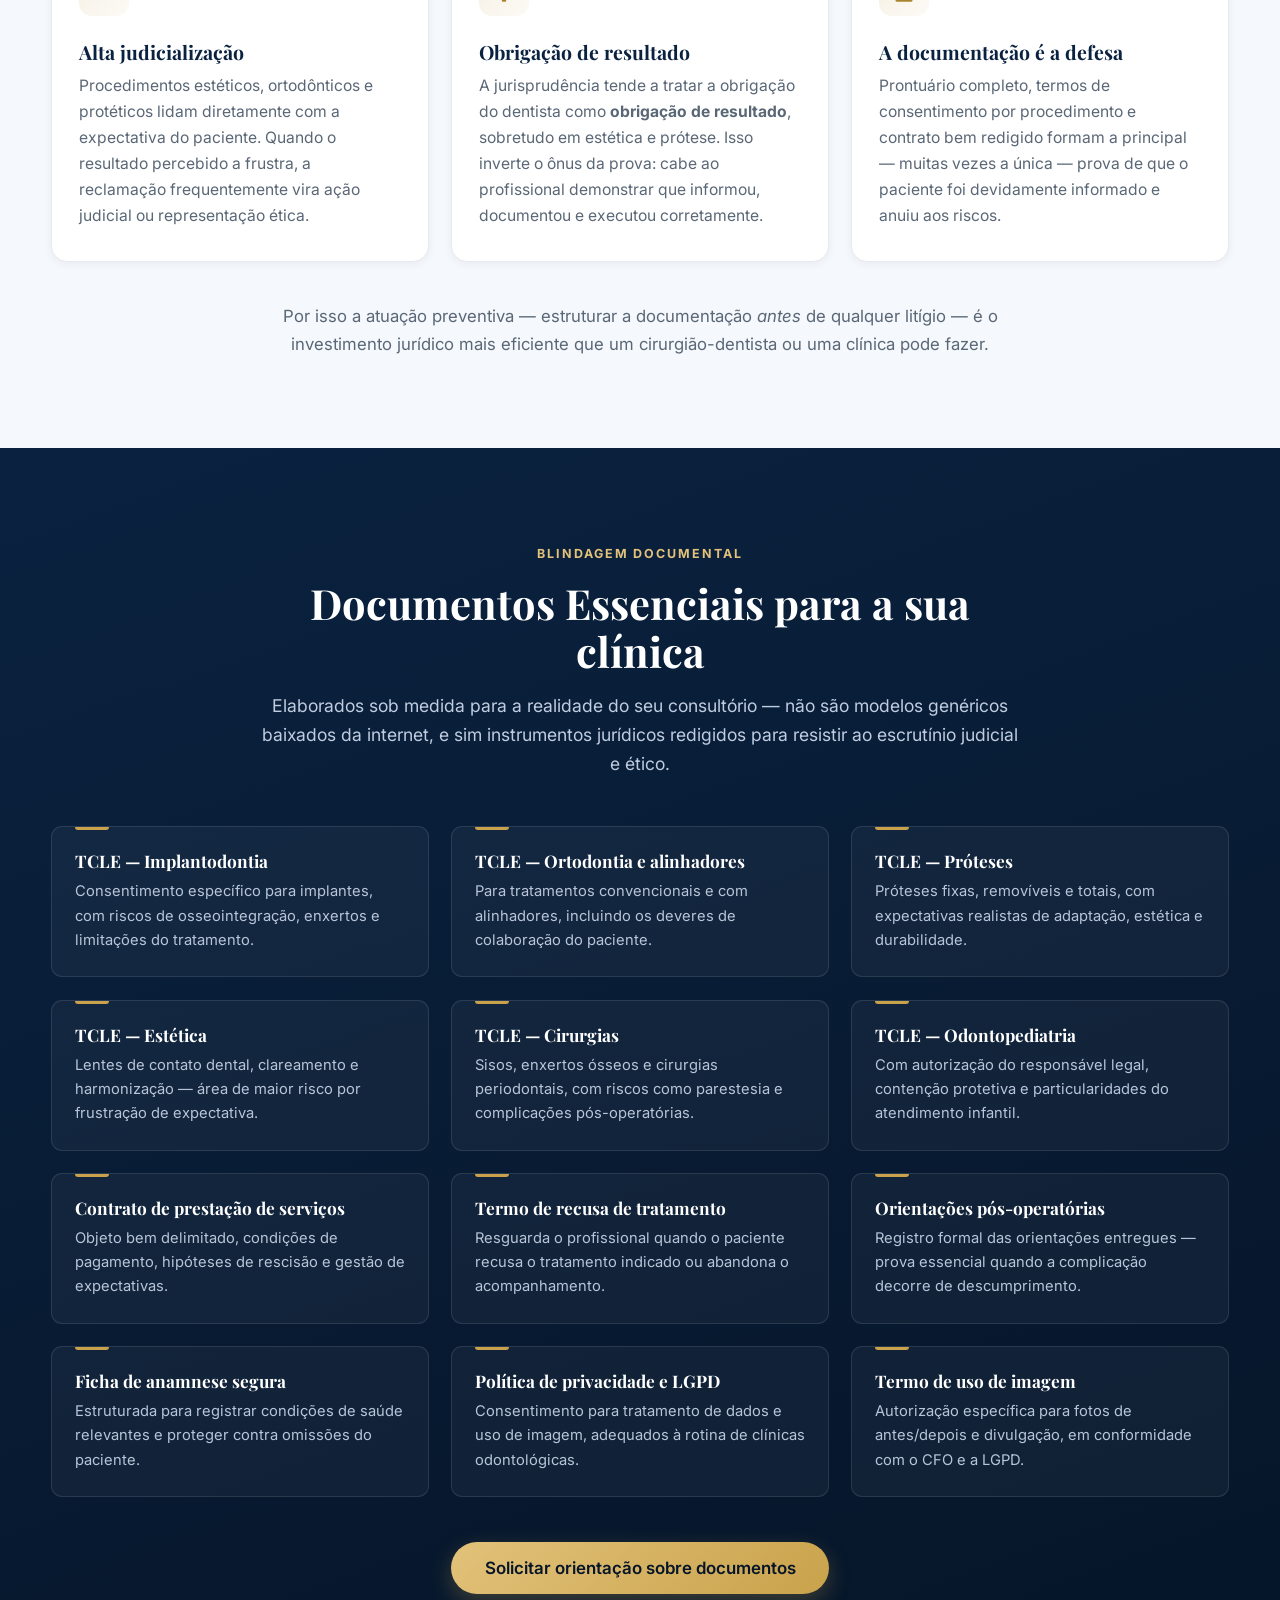
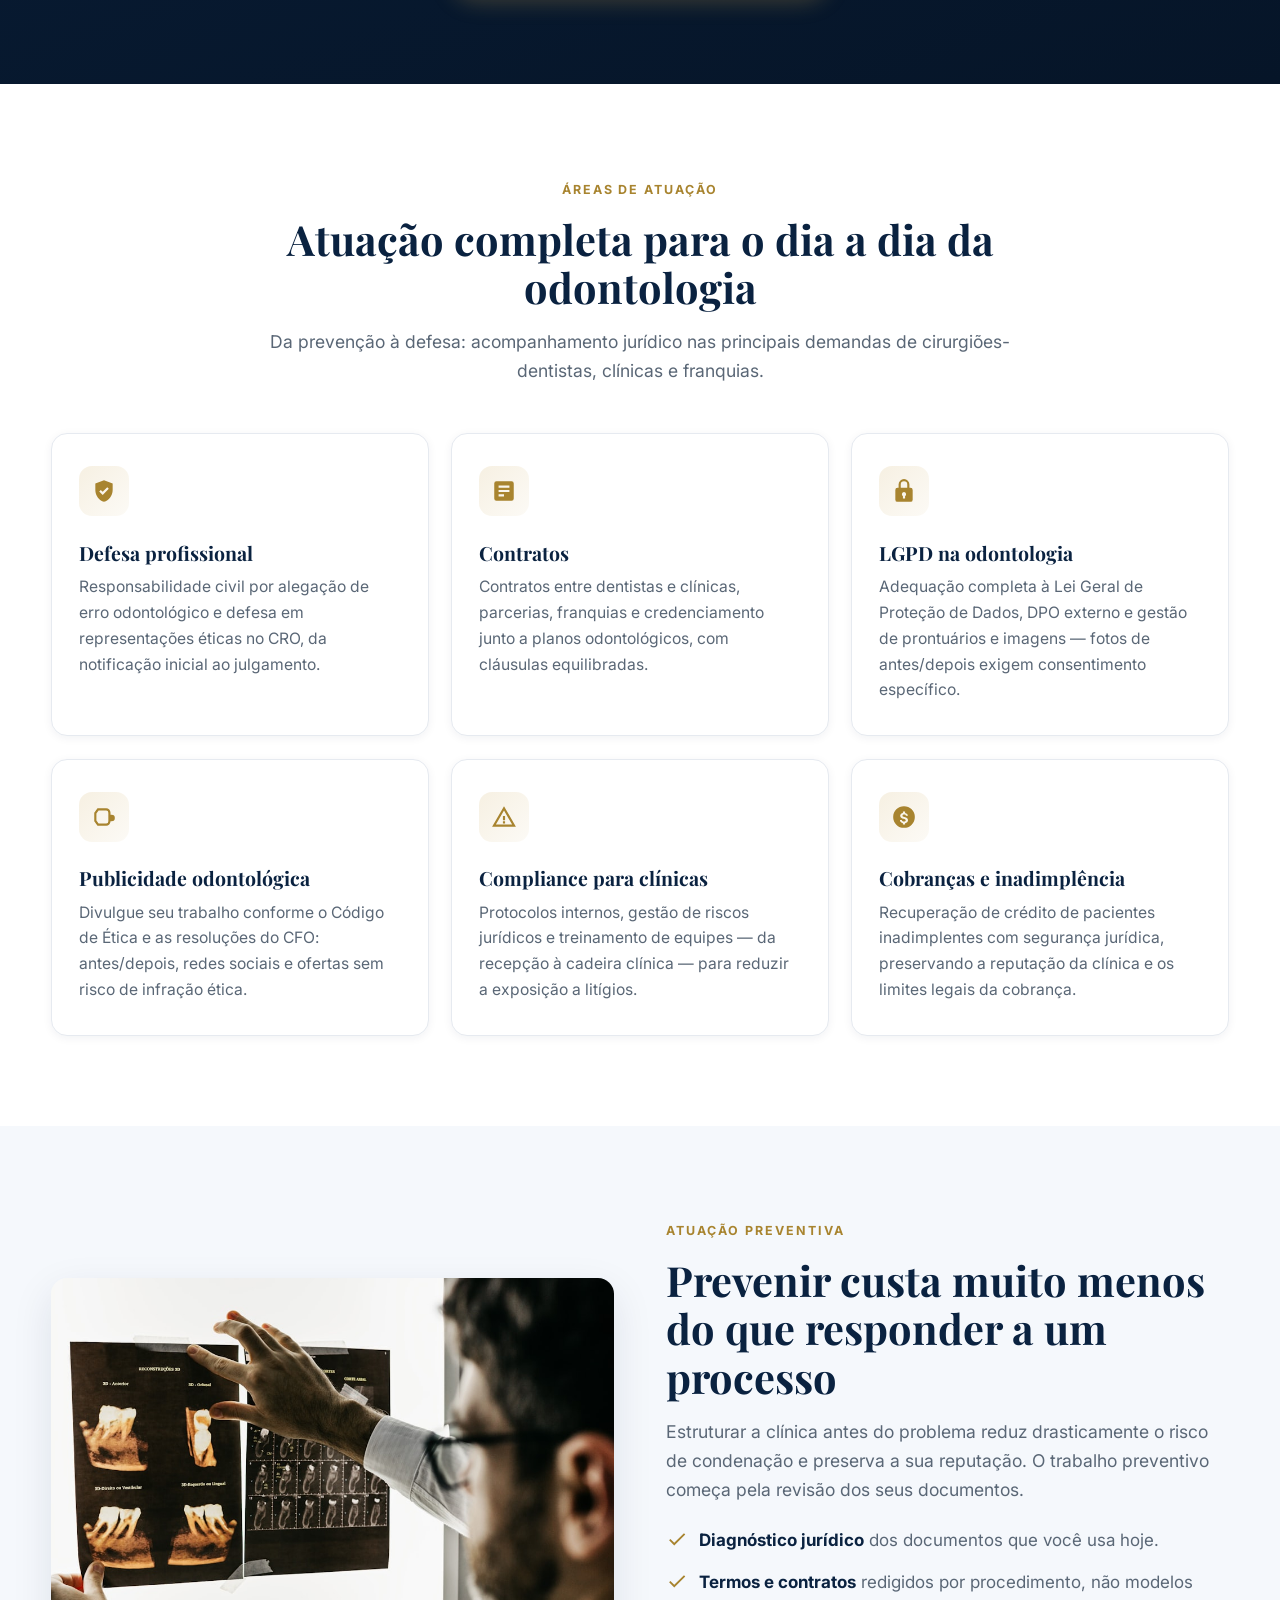
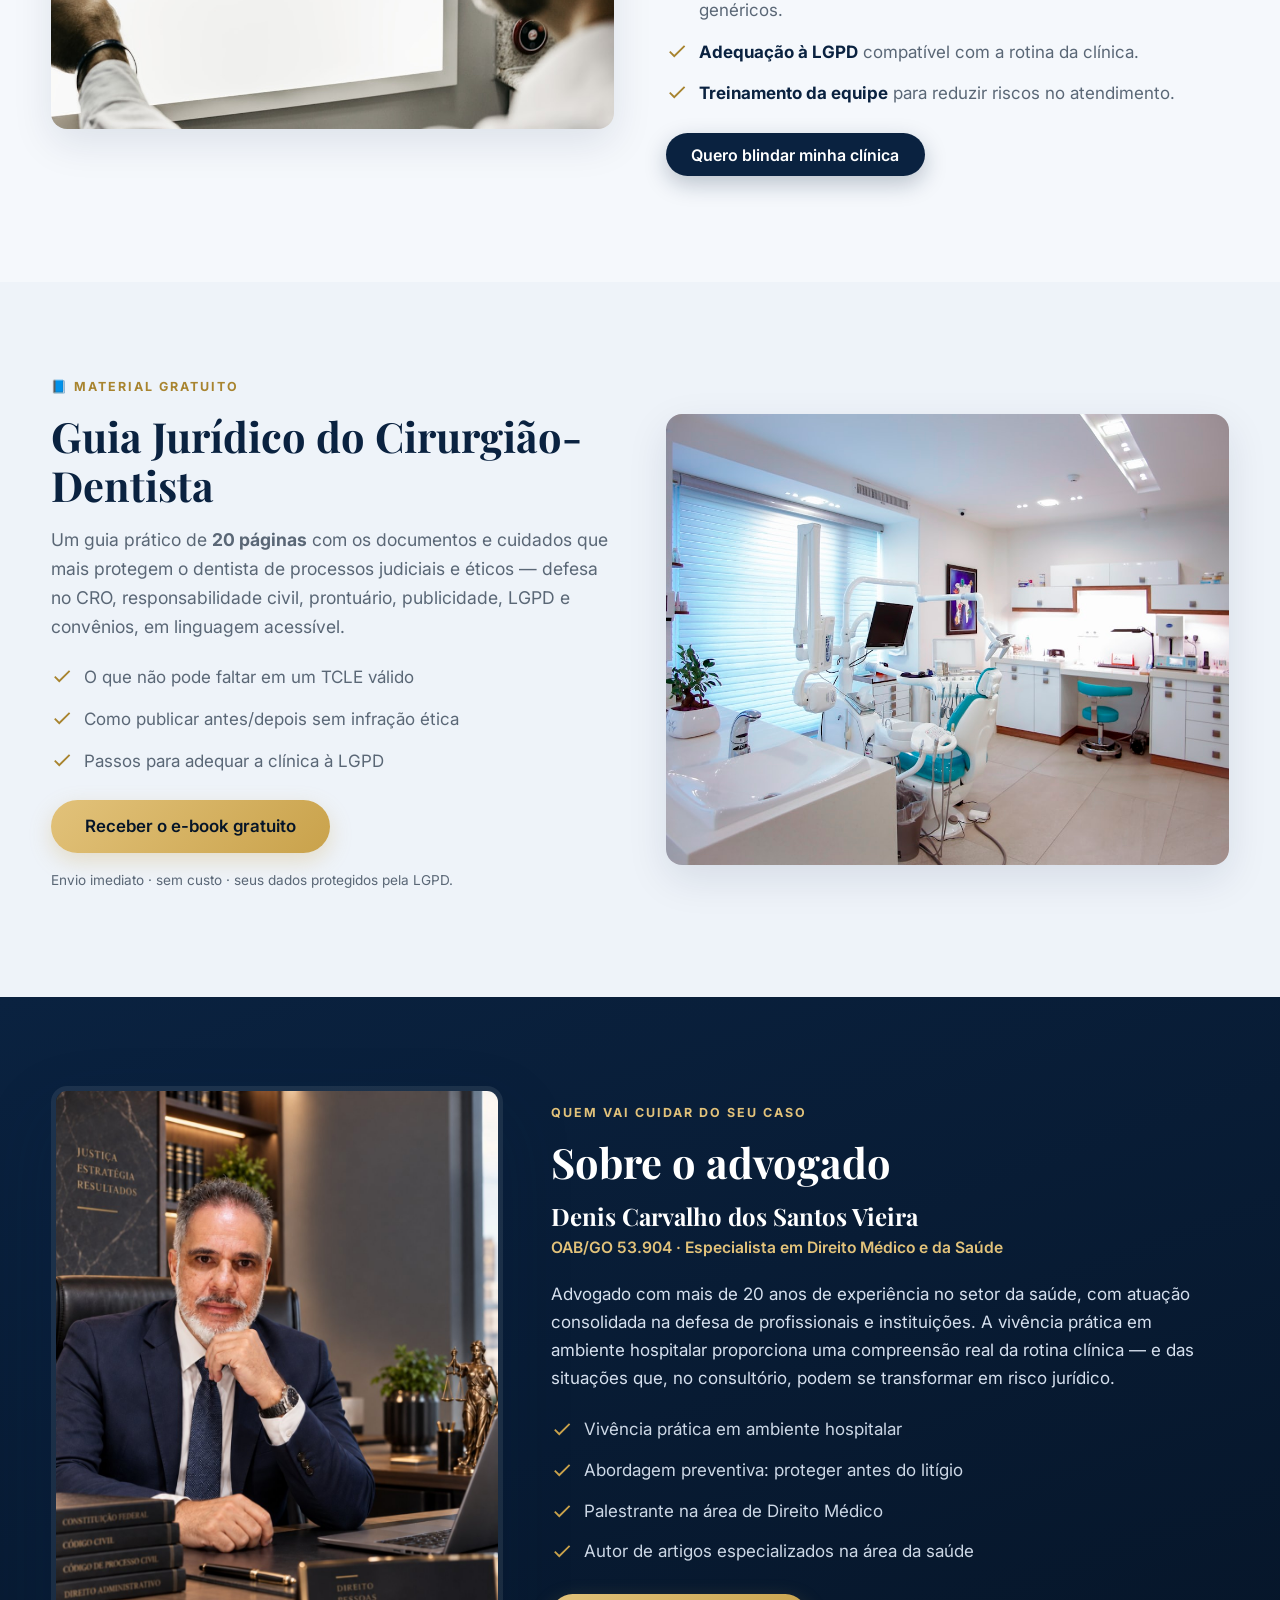
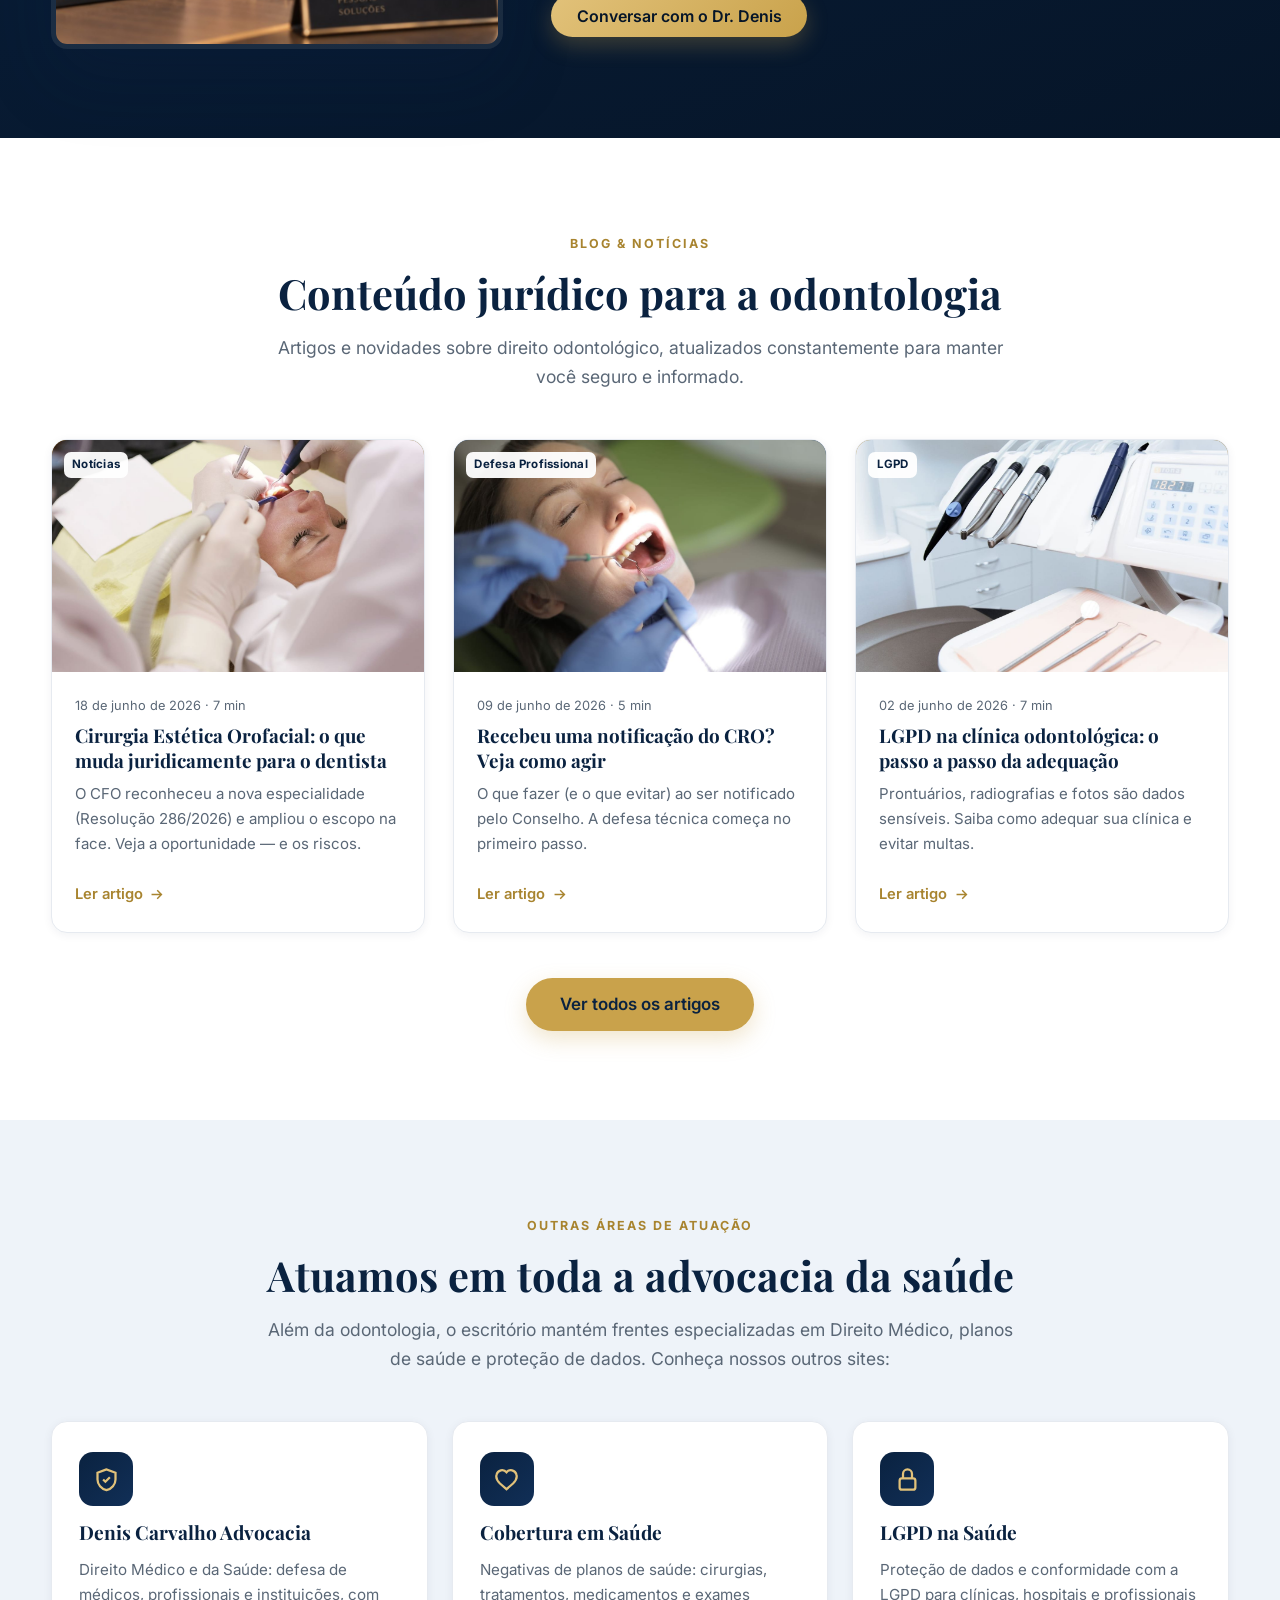
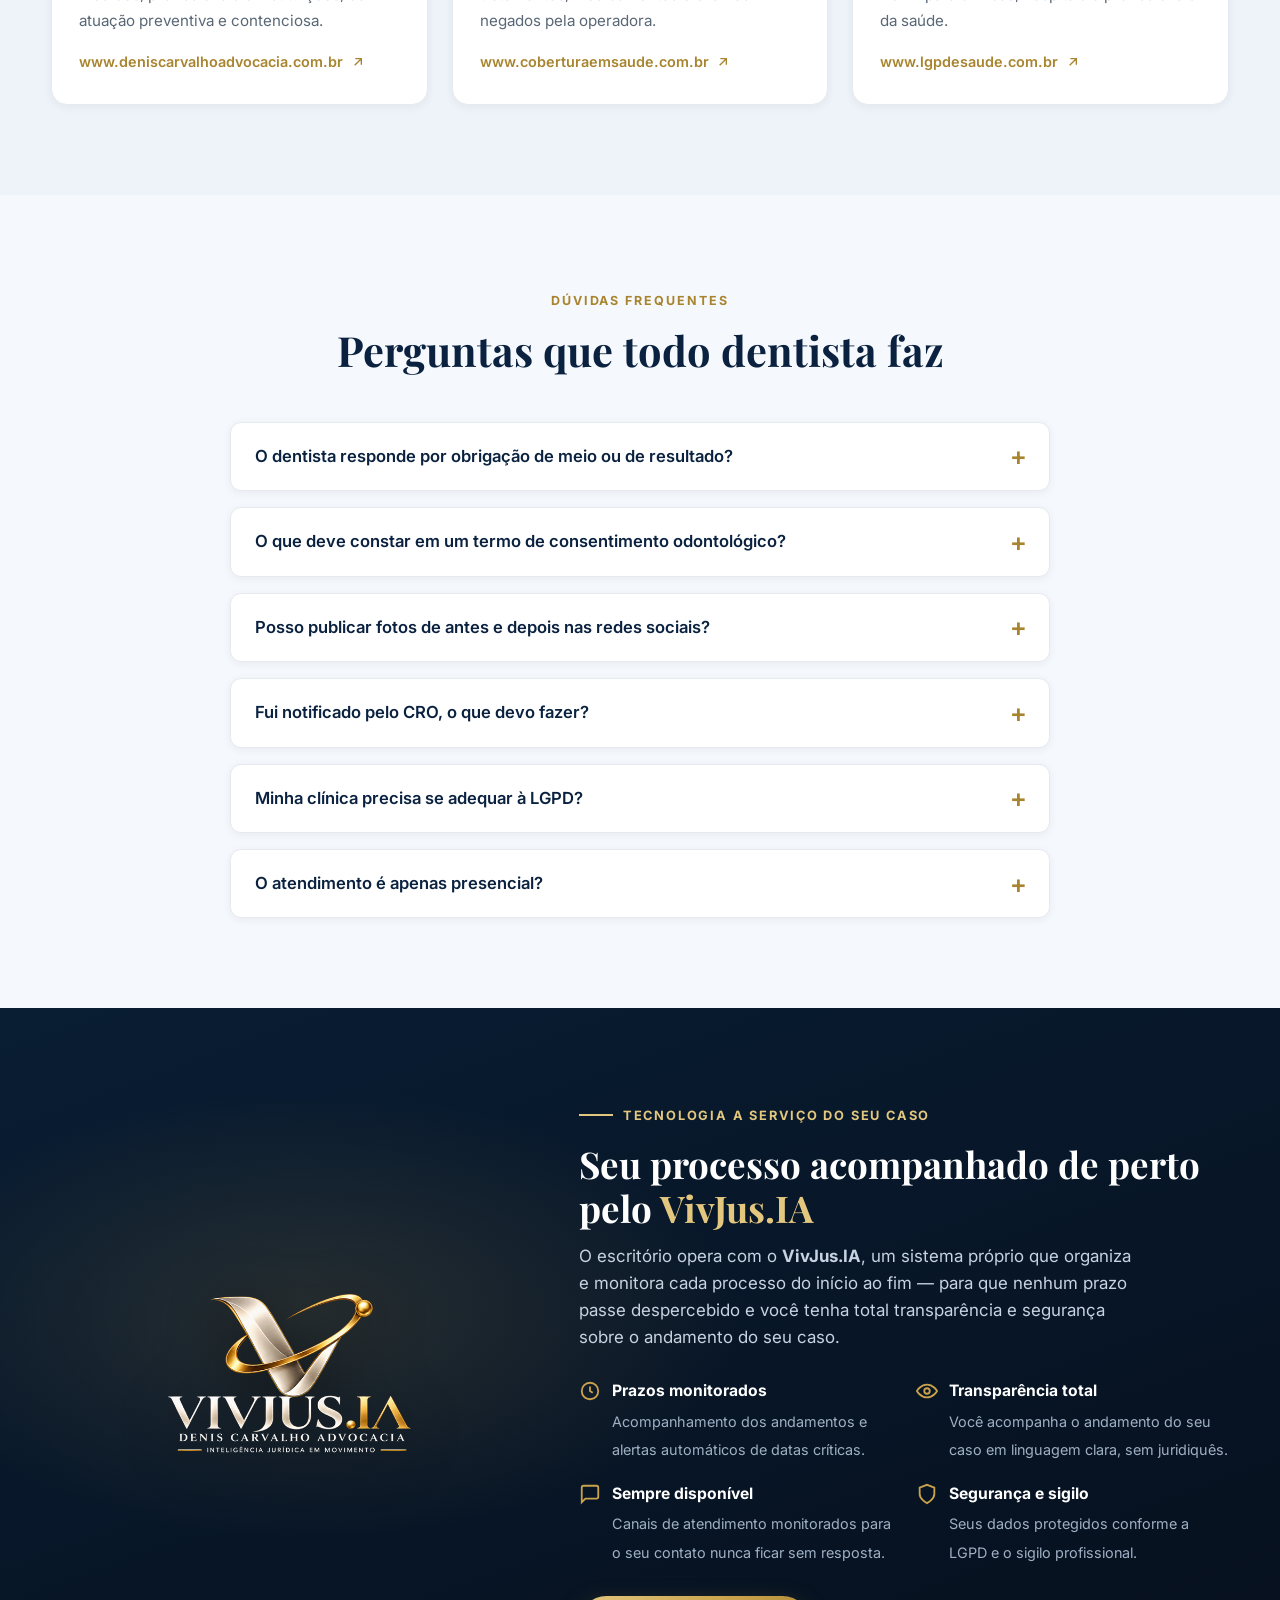
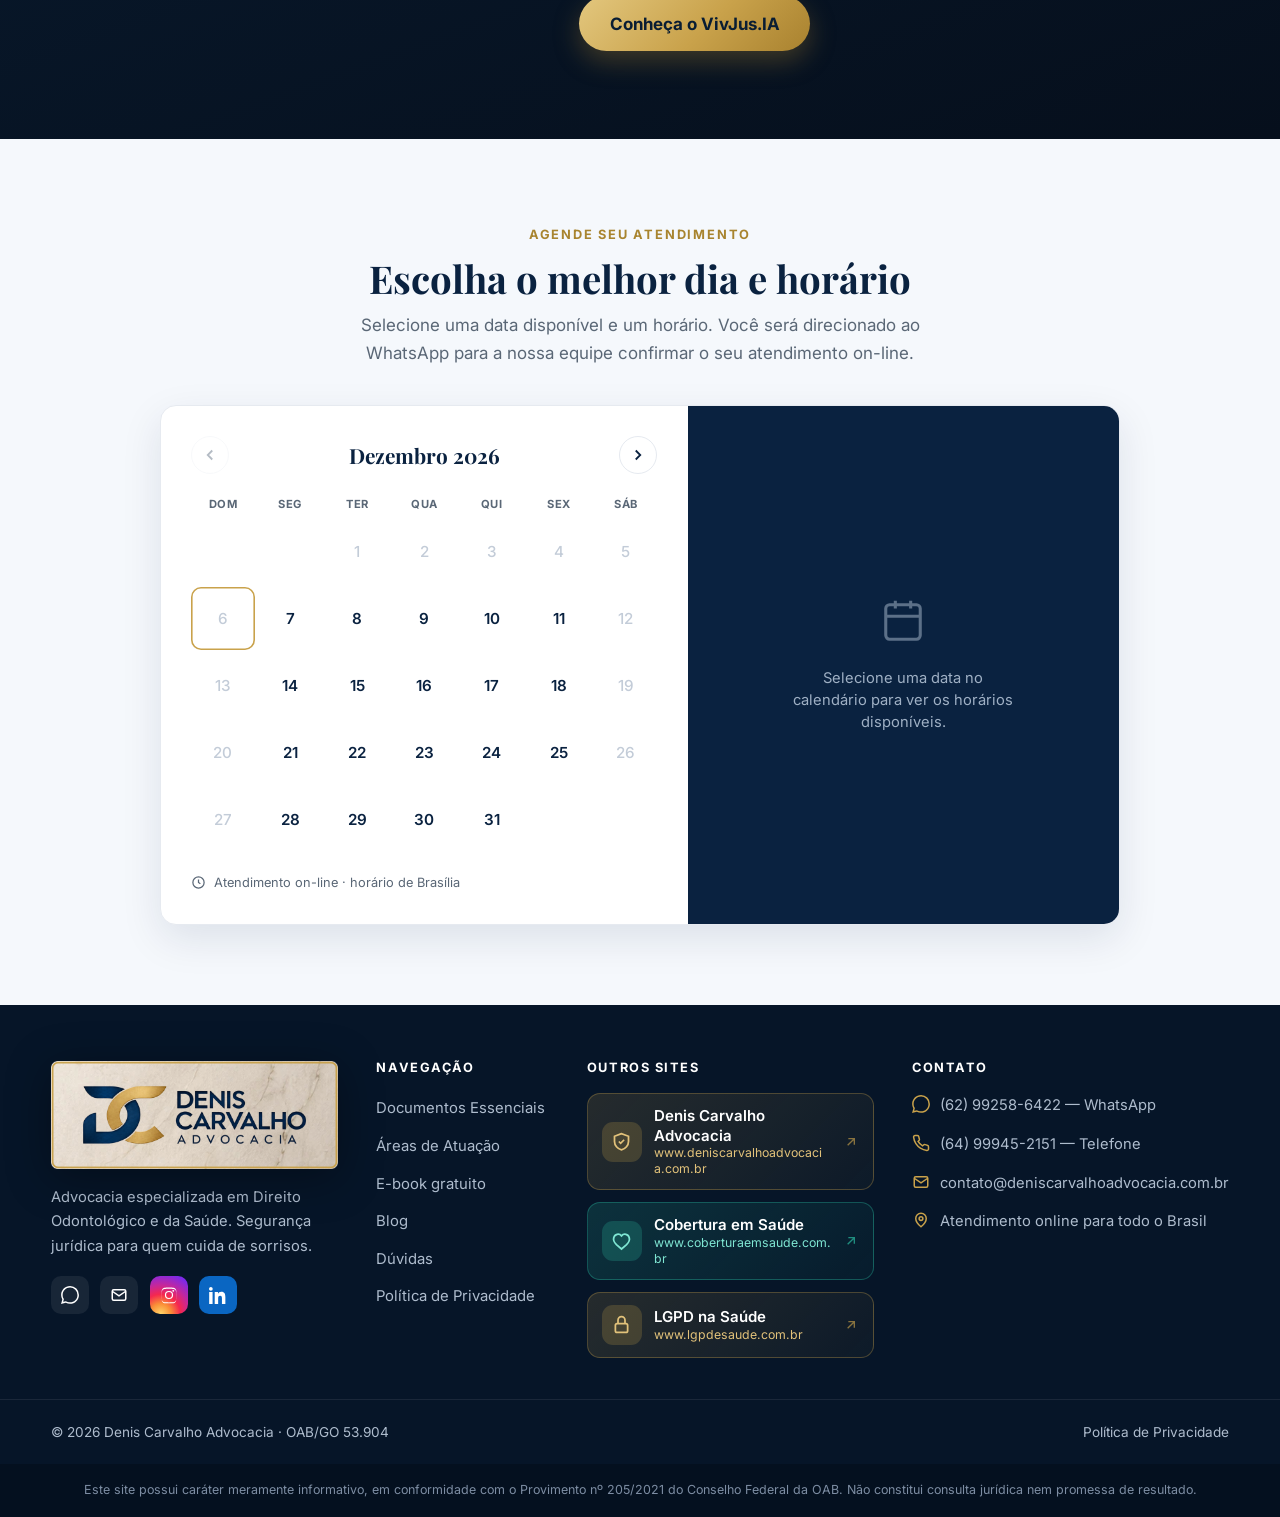
==== commit 43ad9d86: "E-book odonto refeito: novo design + conteúdo (20 págs) Substitui o "Guia Jurídico do Cirurgião-Dent" ====
--- a/index.html
+++ b/index.html
@@ -296,7 +296,7 @@
           <div class="split__content">
             <span class="eyebrow">📘 Material gratuito</span>
             <h2 class="section__title section__title--left">Guia Jurídico do Cirurgião-Dentista</h2>
-            <p class="section__lead">Um guia prático com os <strong>10 documentos e cuidados</strong> que mais protegem o dentista de processos judiciais e éticos — escrito em linguagem acessível, direto ao ponto.</p>
+            <p class="section__lead">Um guia prático de <strong>20 páginas</strong> com os documentos e cuidados que mais protegem o dentista de processos judiciais e éticos — defesa no CRO, responsabilidade civil, prontuário, publicidade, LGPD e convênios, em linguagem acessível.</p>
             <ul class="split__list">
               <li><svg viewBox="0 0 24 24"><path d="M9 16.2 4.8 12l-1.4 1.4L9 19 21 7l-1.4-1.4L9 16.2Z"/></svg><span>O que não pode faltar em um TCLE válido</span></li>
               <li><svg viewBox="0 0 24 24"><path d="M9 16.2 4.8 12l-1.4 1.4L9 19 21 7l-1.4-1.4L9 16.2Z"/></svg><span>Como publicar antes/depois sem infração ética</span></li>
@@ -592,7 +592,7 @@
     </div>
   </div>
 
-  <script src="assets/js/main.js?v=20260914g" defer></script>
+  <script src="assets/js/main.js?v=20261010c" defer></script>
   <!-- ===================== AGENDA — CALENDÁRIO DE AGENDAMENTO ===================== -->
   <script>
   (function(){
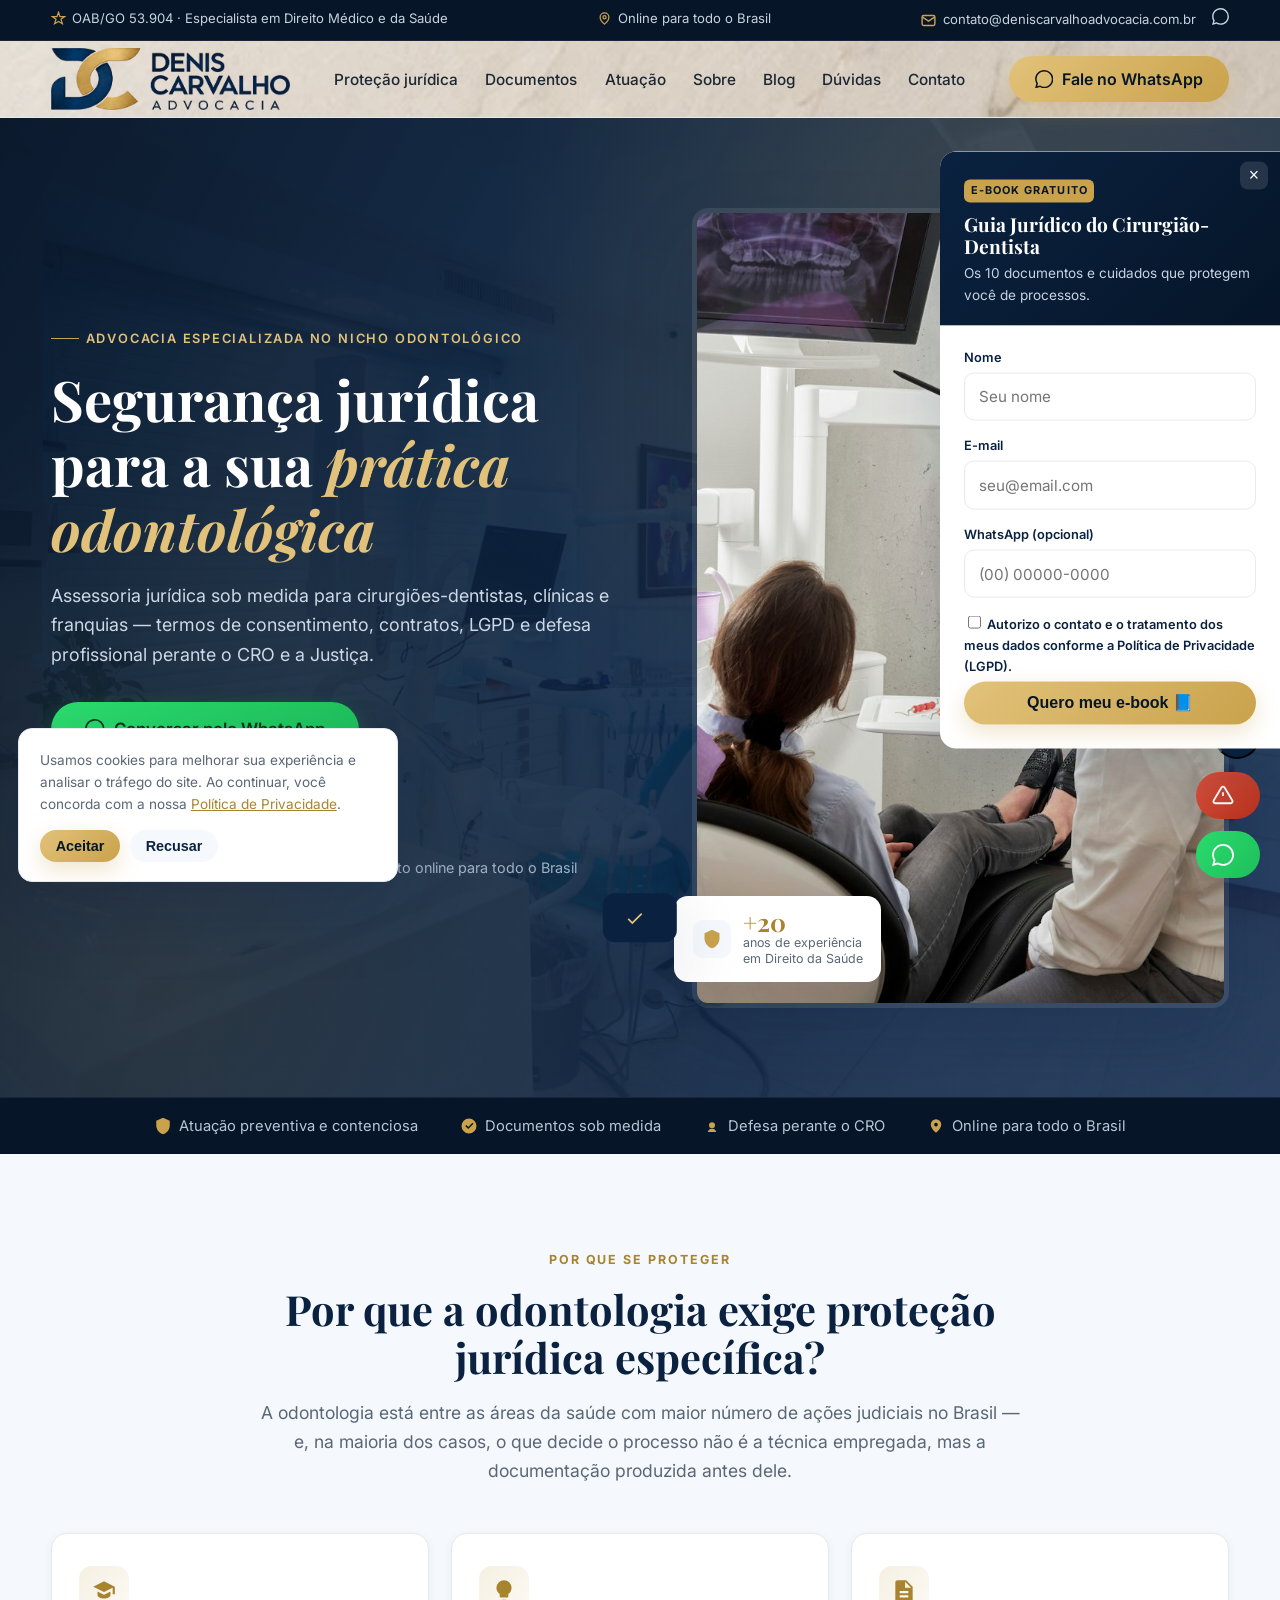
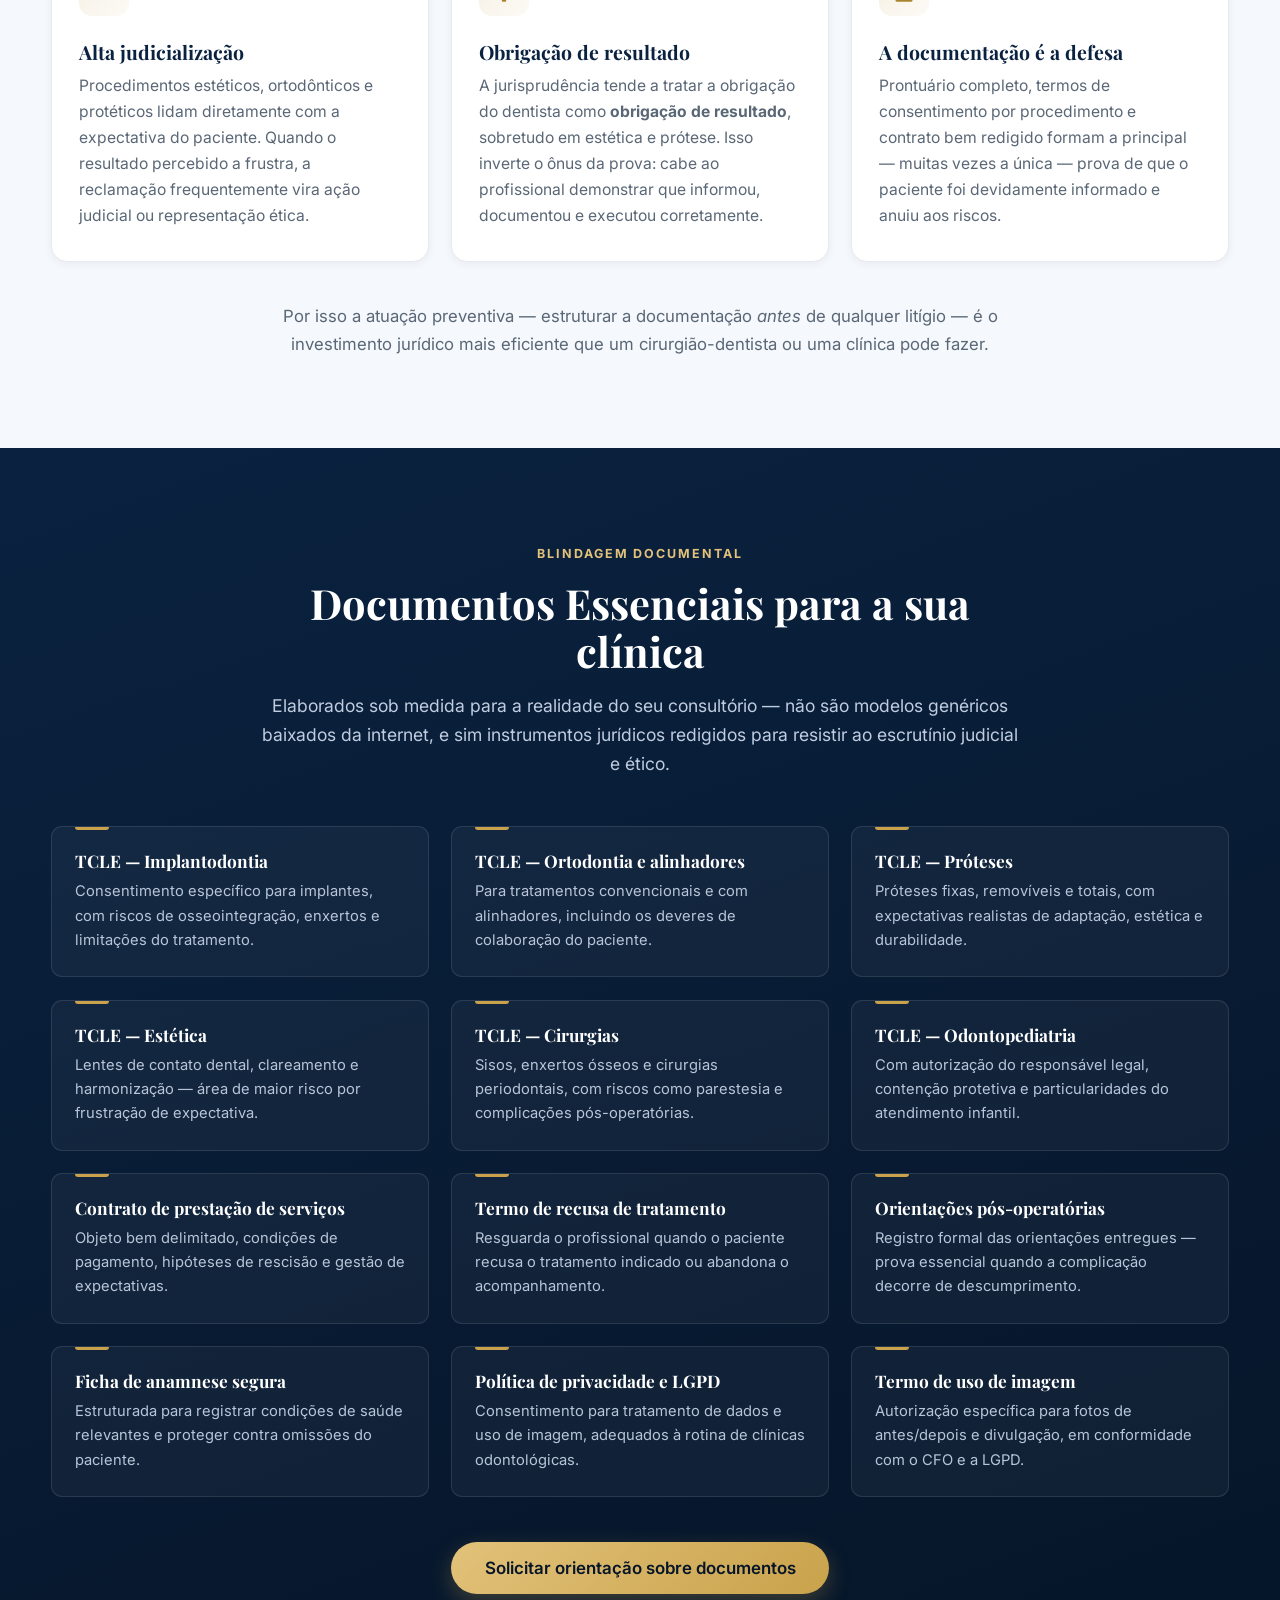
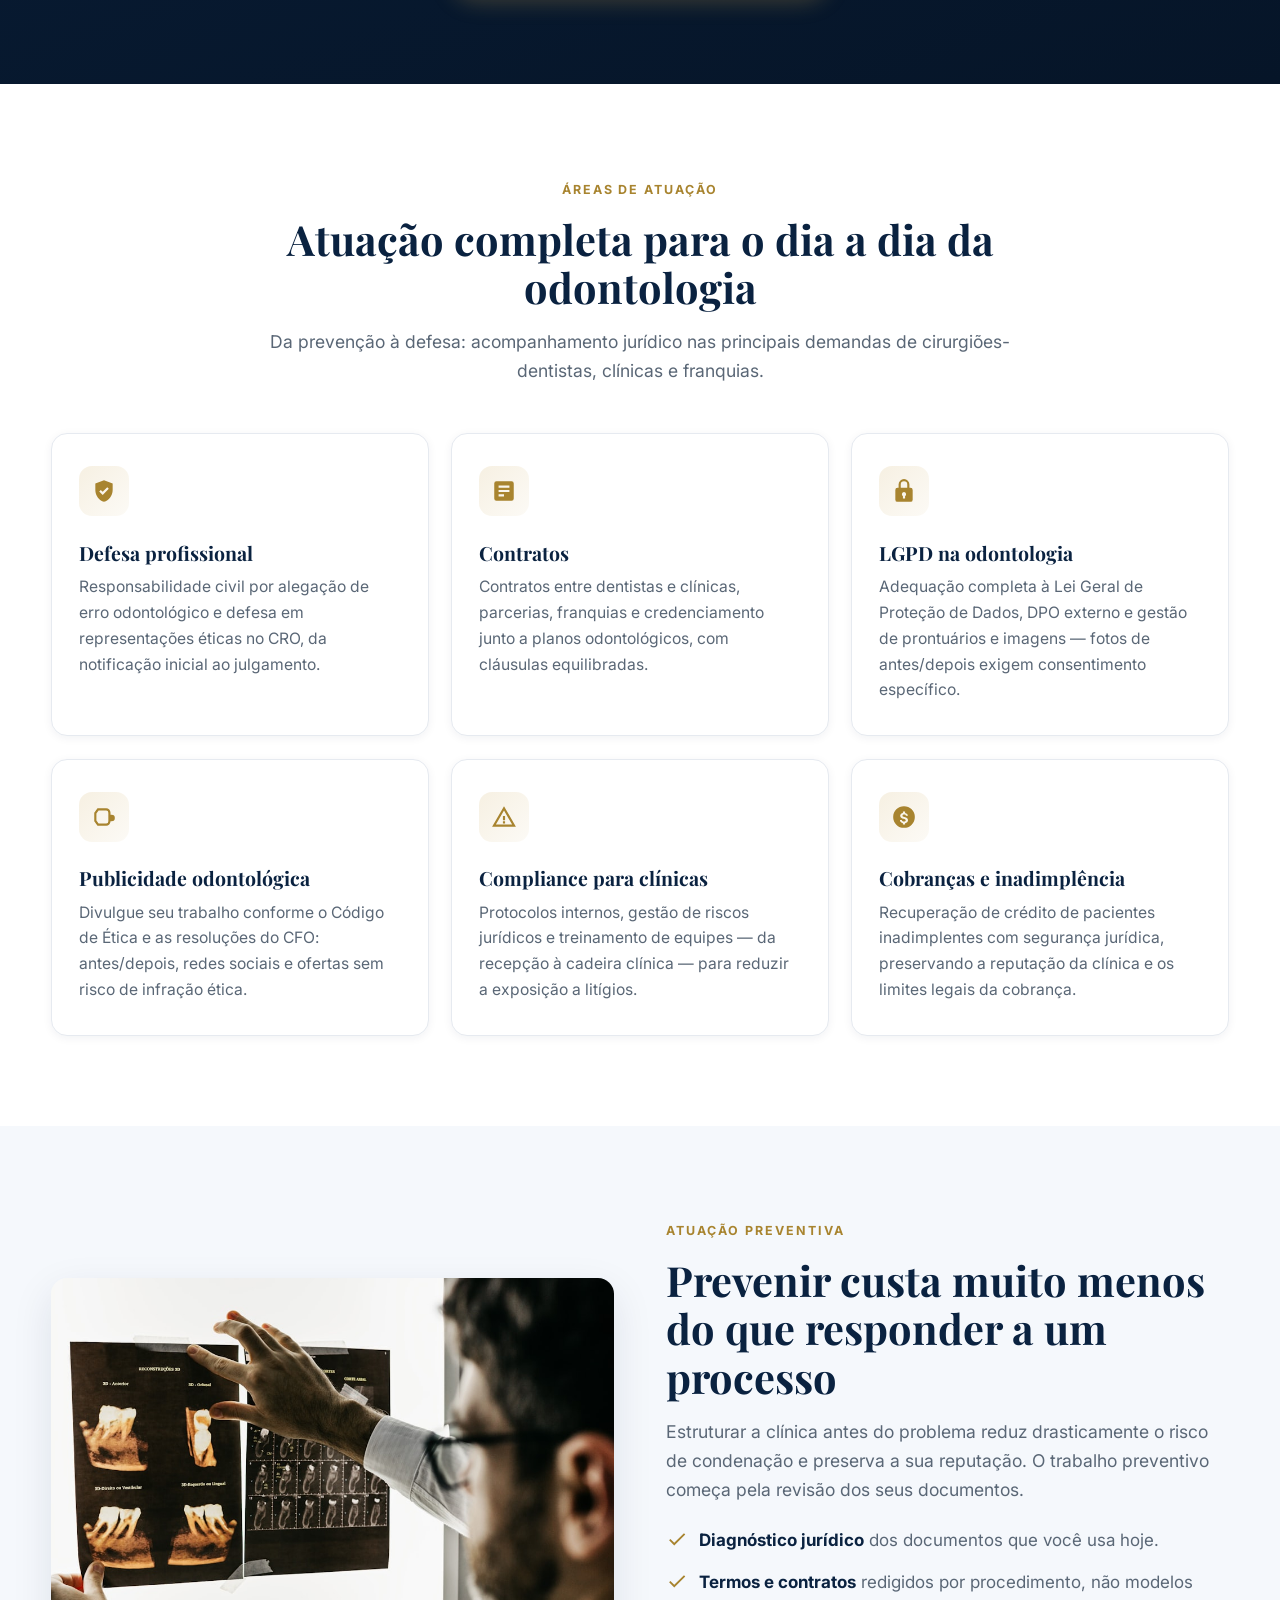
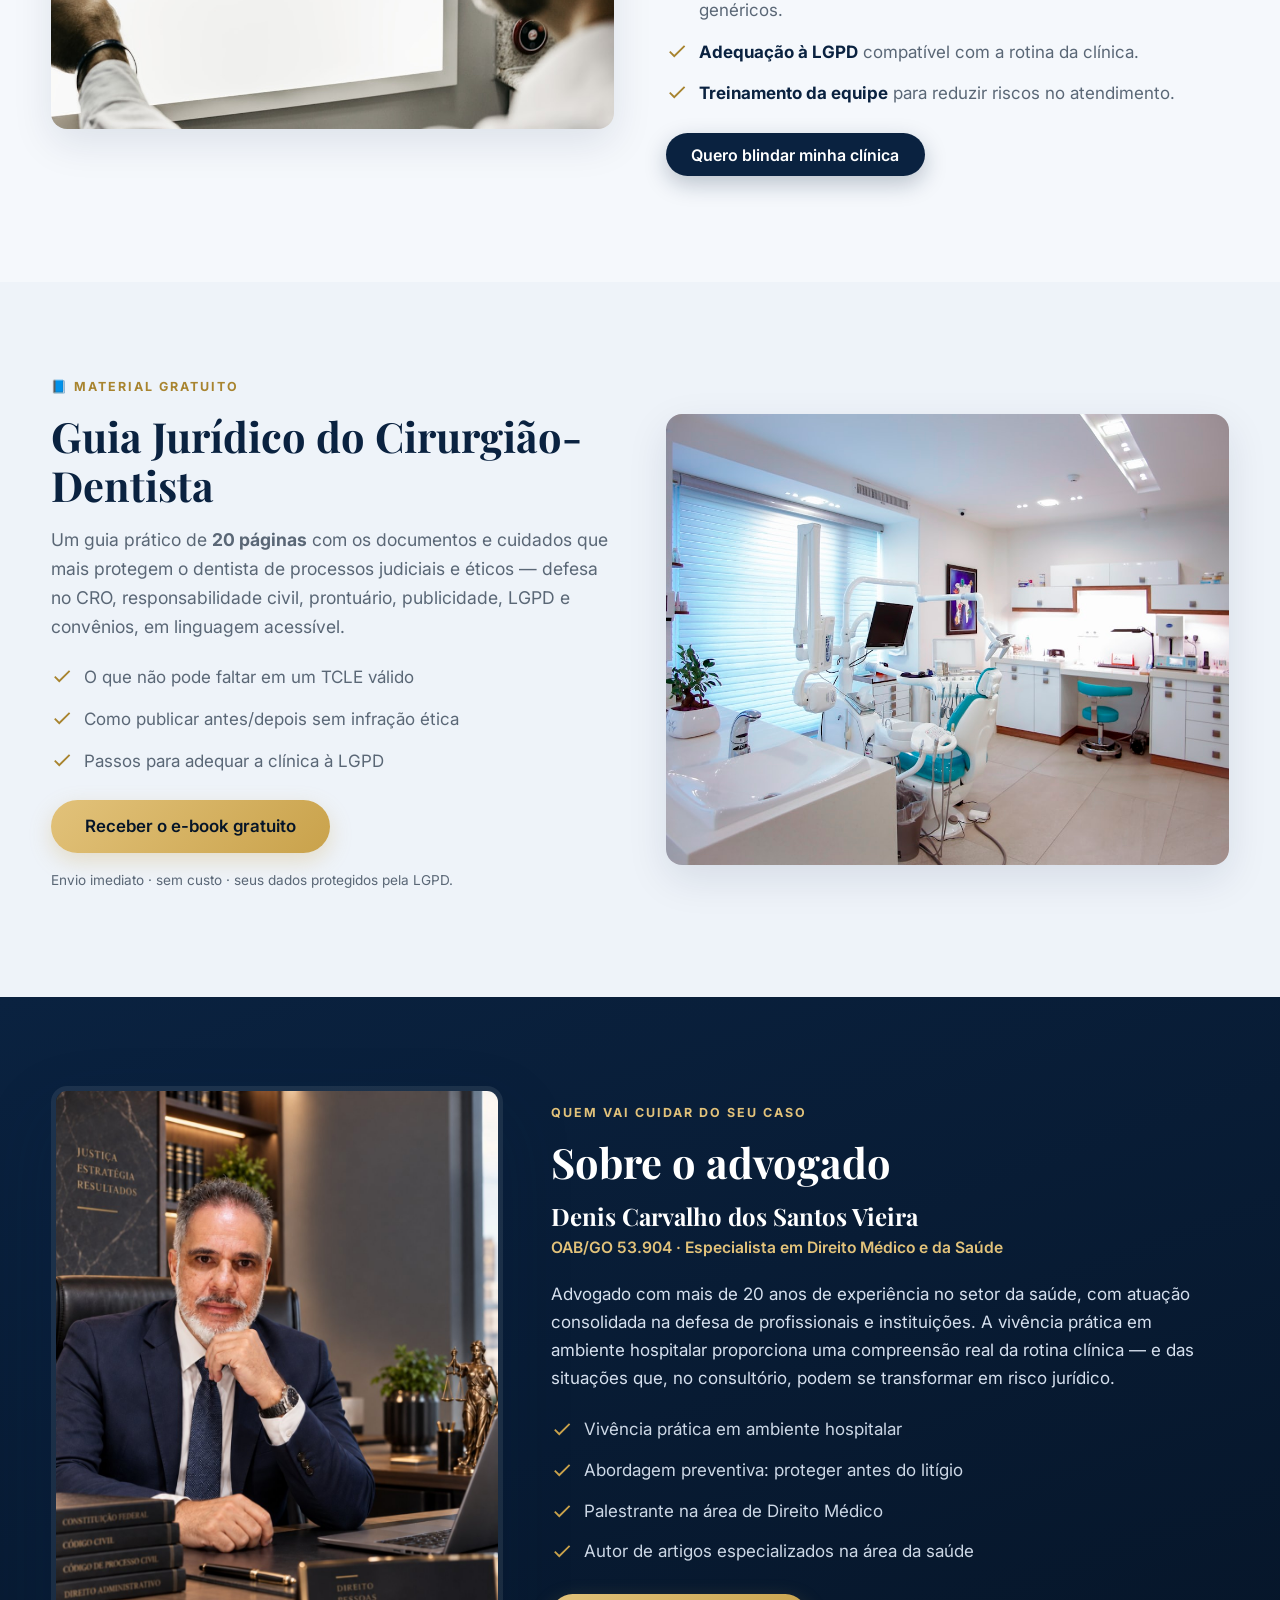
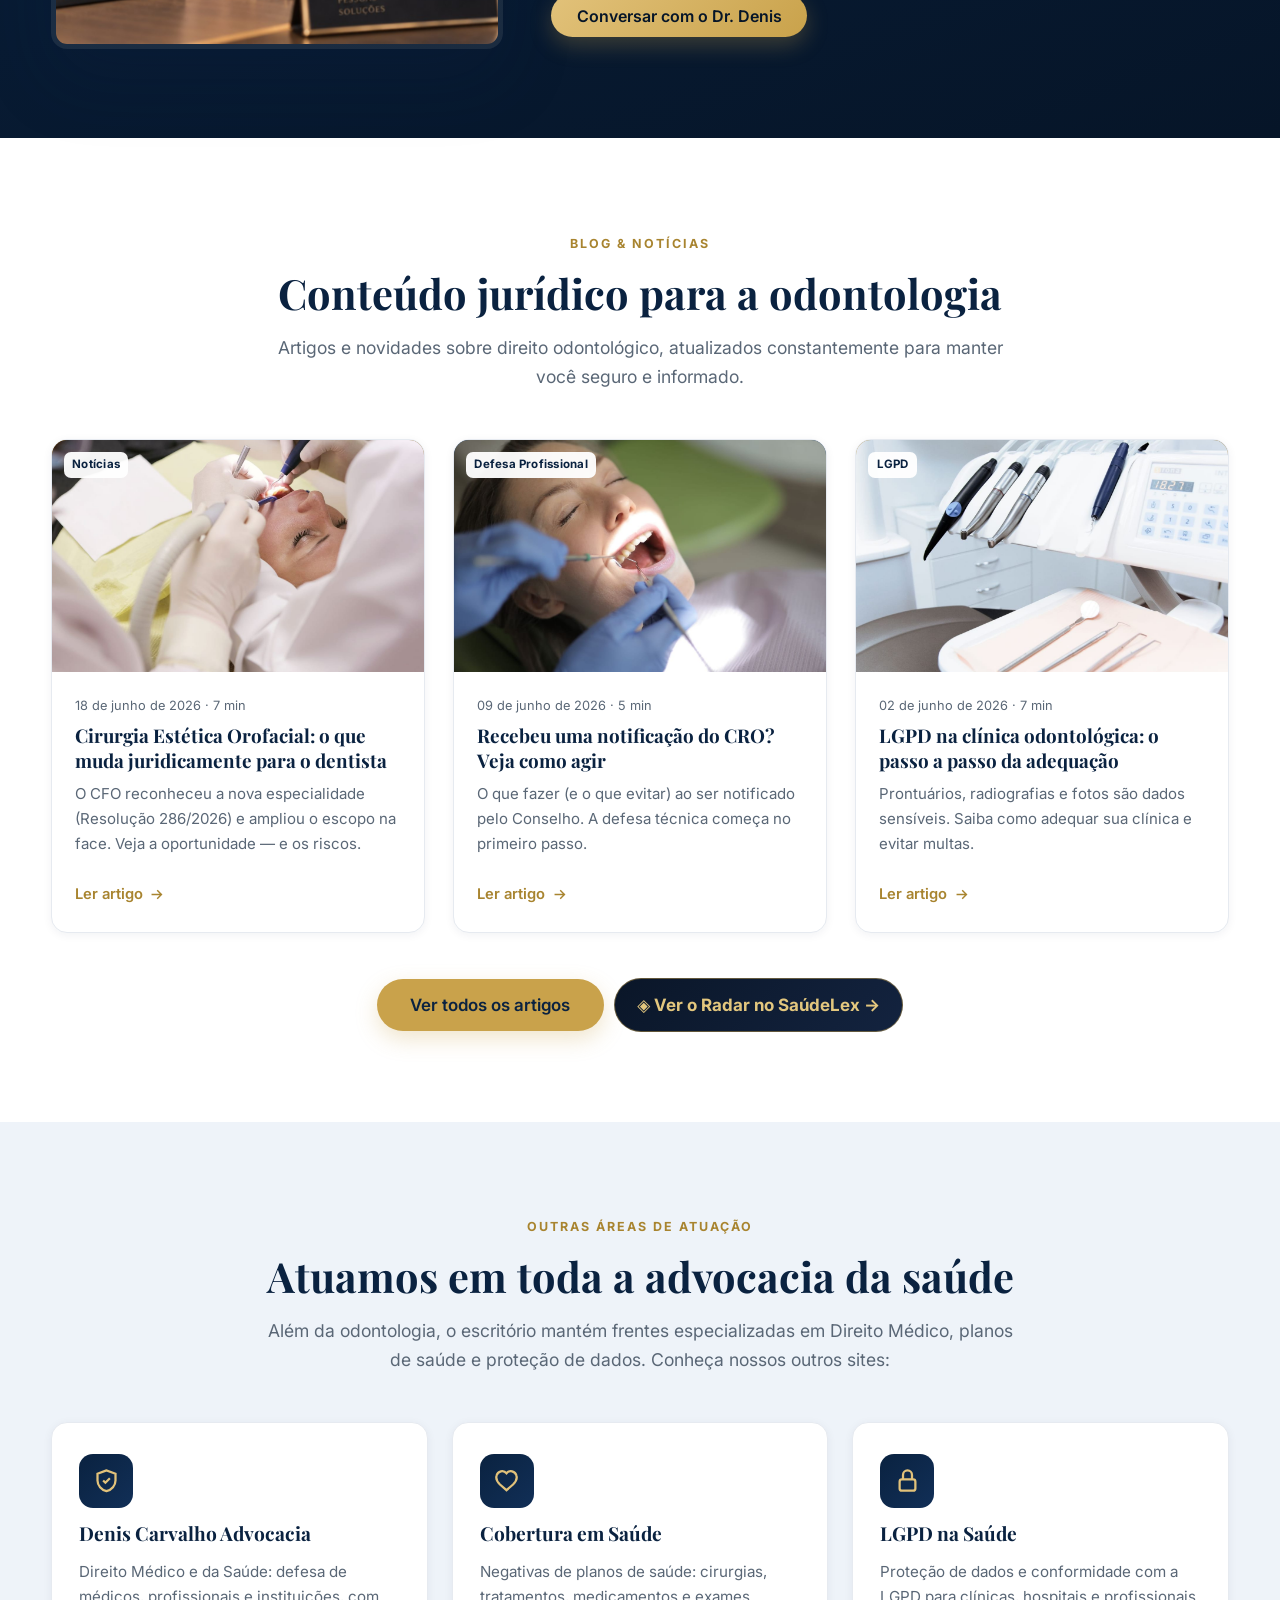
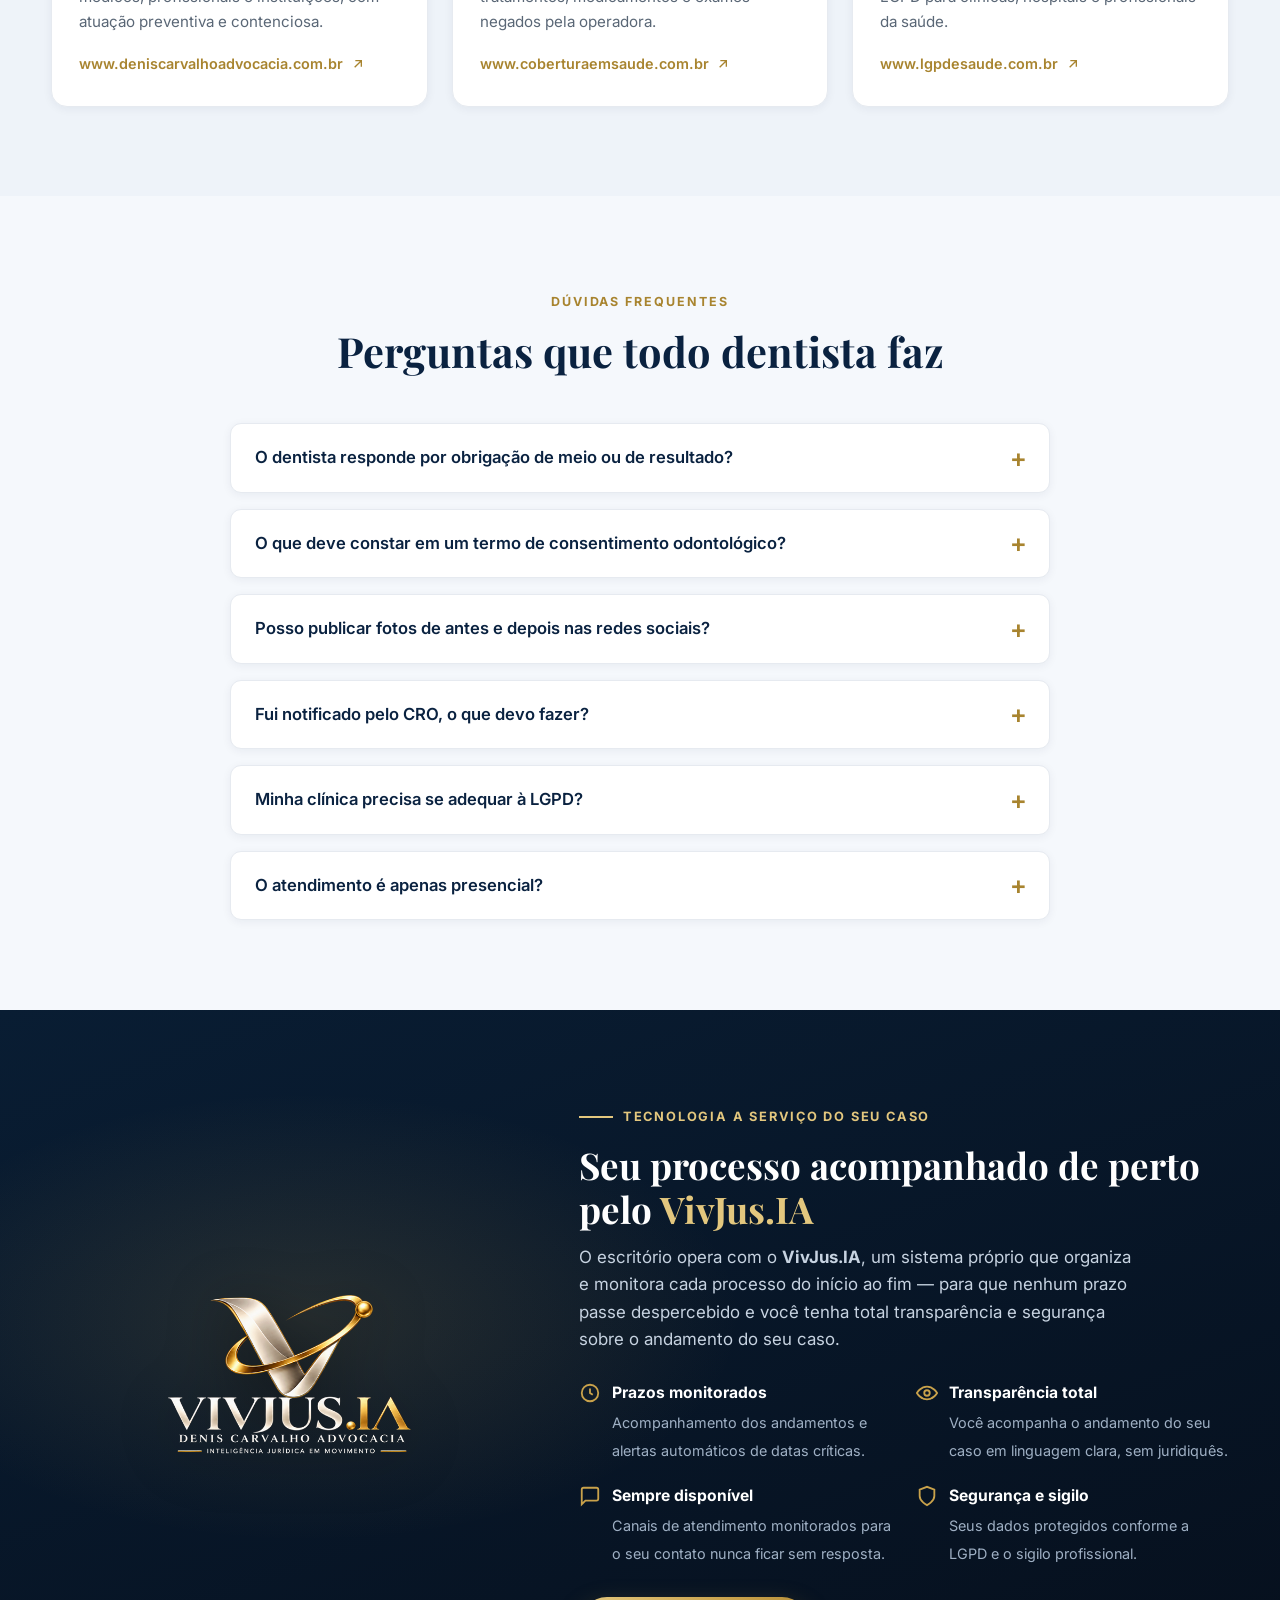
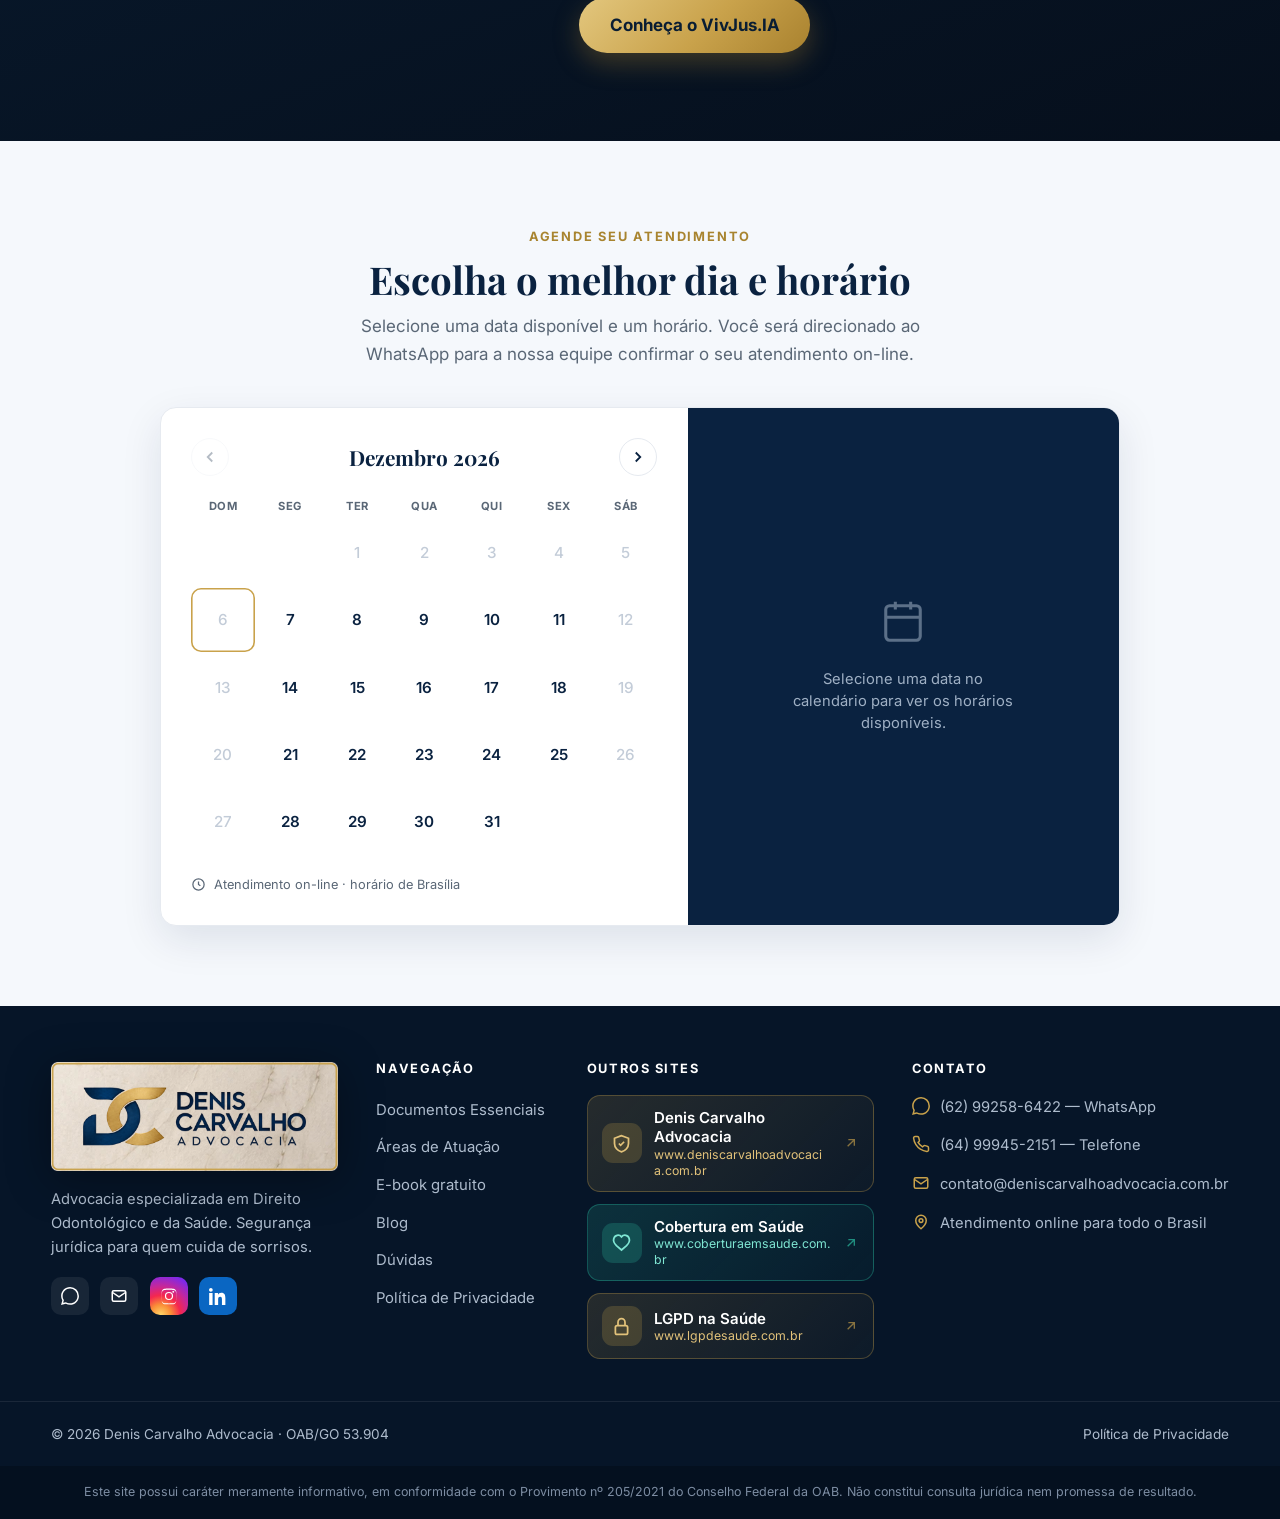
==== commit 7d5609da: "home: botao do SaudeLex na secao de blog da pagina inicial Co-Authored-By: Claude Opus 4.8 <noreply@" ====
--- a/index.html
+++ b/index.html
@@ -357,7 +357,7 @@
             <div class="body"><div class="date">02 de junho de 2026 · 7 min</div><h3>LGPD na clínica odontológica: o passo a passo da adequação</h3><p>Prontuários, radiografias e fotos são dados sensíveis. Saiba como adequar sua clínica e evitar multas.</p><a href="artigo-lgpd-clinica.html" class="more">Ler artigo <svg viewBox="0 0 24 24" fill="none" stroke="currentColor" stroke-width="2"><path d="M5 12h14M13 6l6 6-6 6"/></svg></a></div>
           </article>
         </div>
-        <div class="section__cta"><a href="blog.html" class="btn btn-outline--navy btn-lg">Ver todos os artigos</a></div>
+        <div class="section__cta"><span class="saudelex-home-cta" style="display:inline-flex;gap:10px;flex-wrap:wrap;align-items:center;vertical-align:middle"><a href="blog.html" class="btn btn-outline--navy btn-lg">Ver todos os artigos</a><a href="https://saudelex.com.br" target="_blank" rel="noopener" style="display:inline-flex;align-items:center;gap:8px;padding:12px 22px;border-radius:999px;background:linear-gradient(135deg,#0a1628,#13233f);border:1px solid rgba(201,162,75,.45);color:#E3C77E;font-weight:700;text-decoration:none">&#9672; Ver o Radar no SaúdeLex &rarr;</a></span></div>
       </div>
     </section>
 
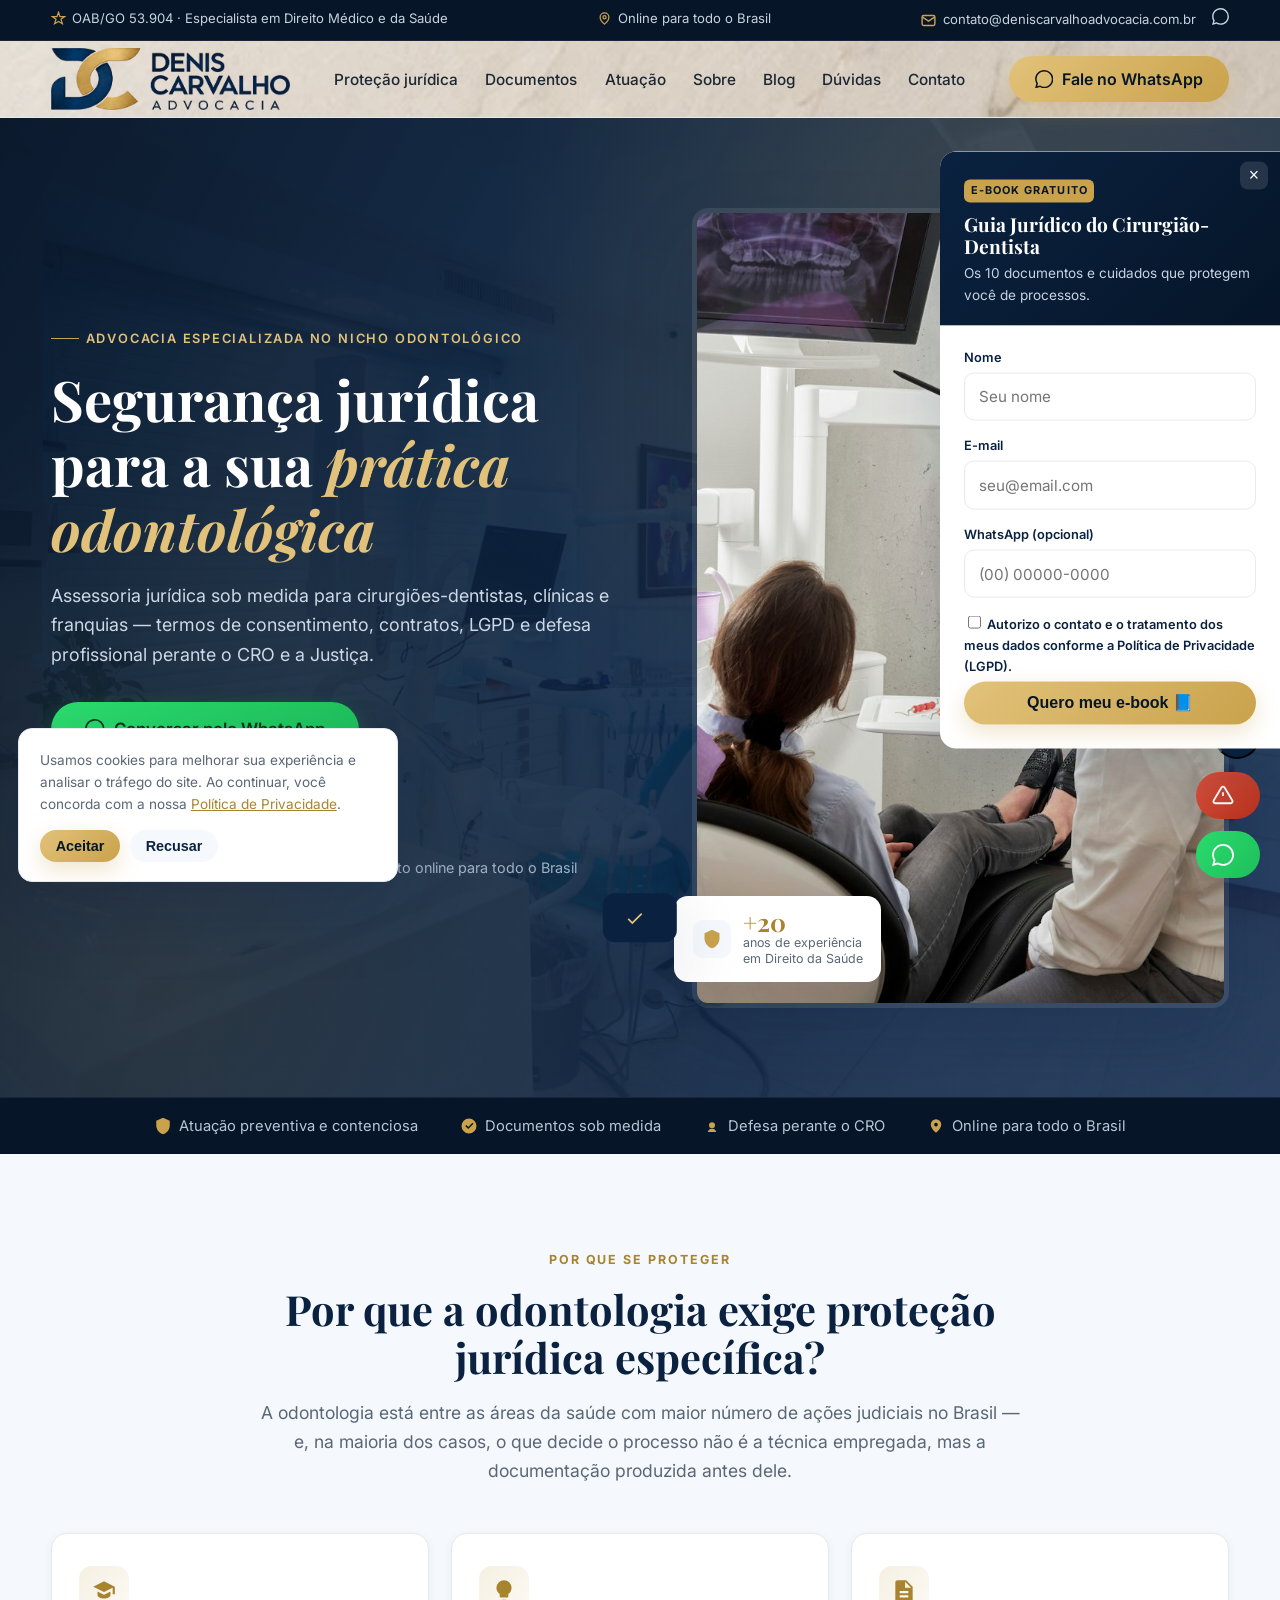
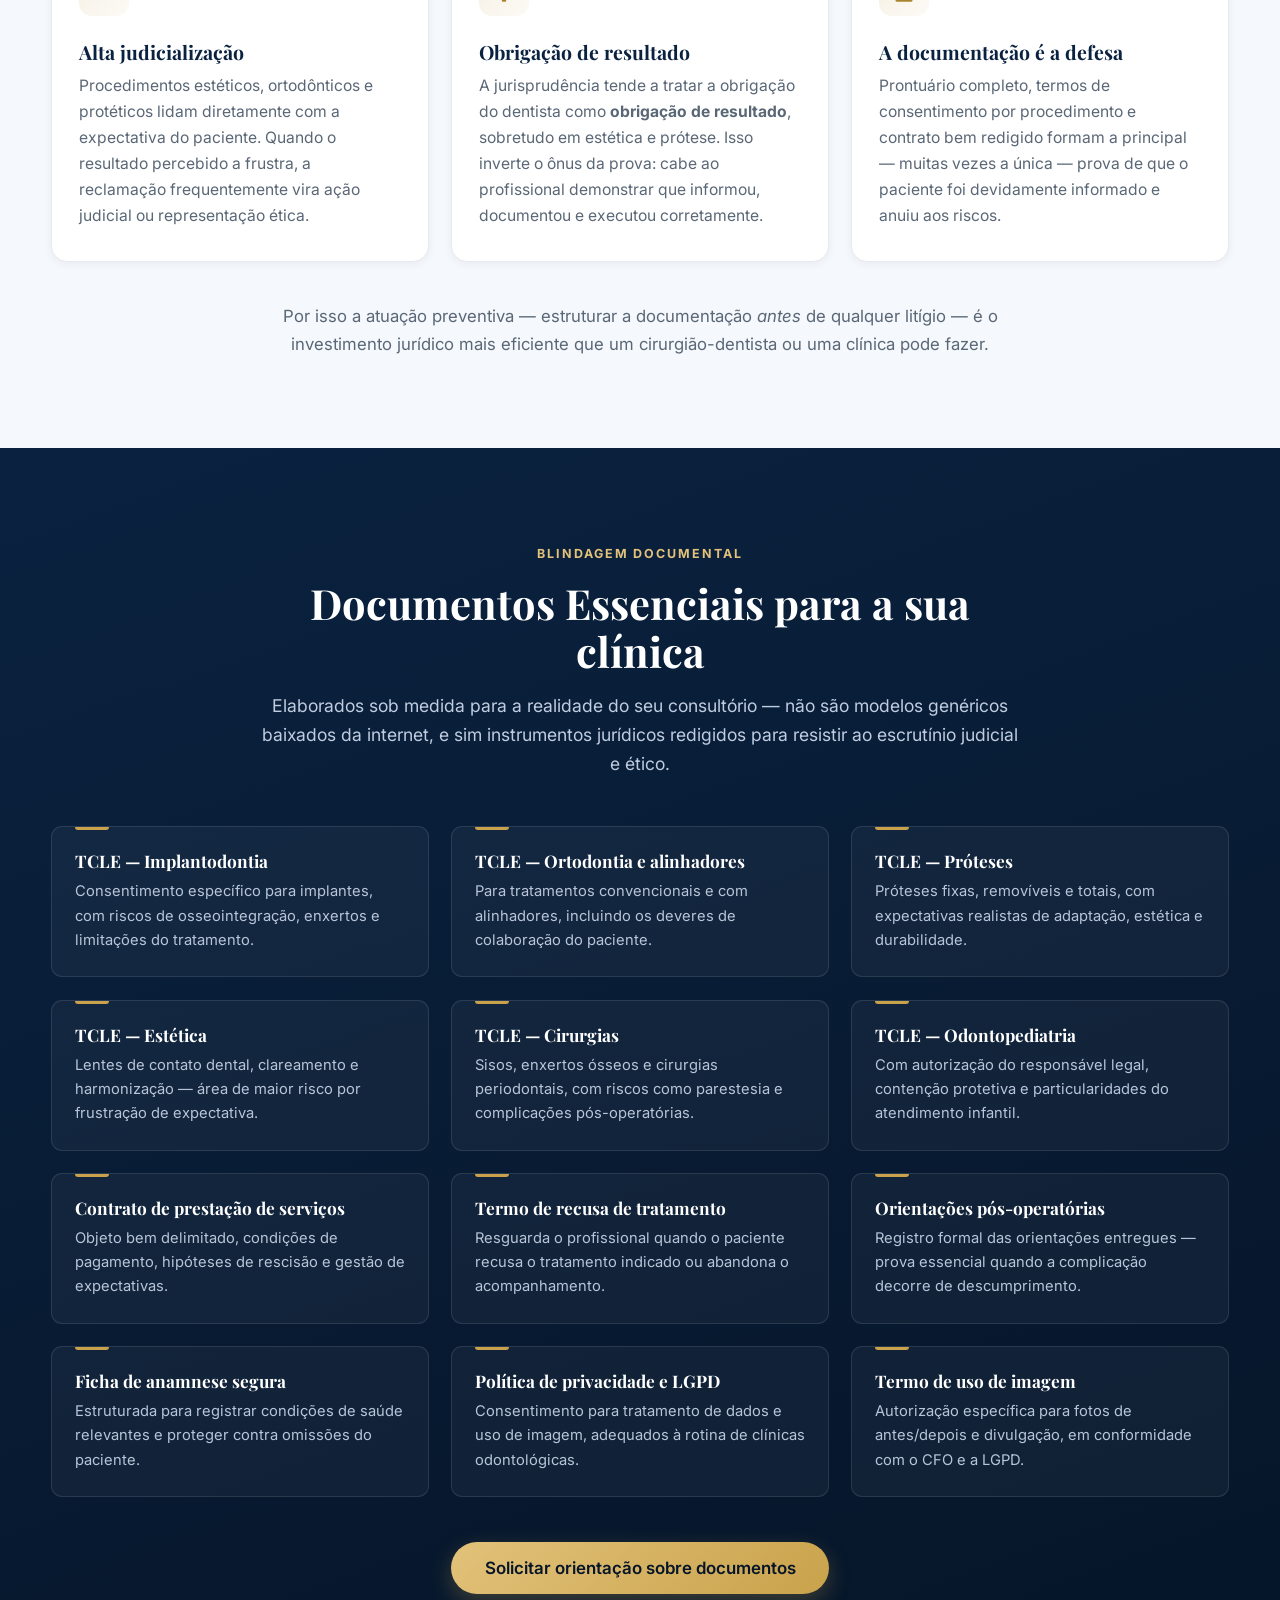
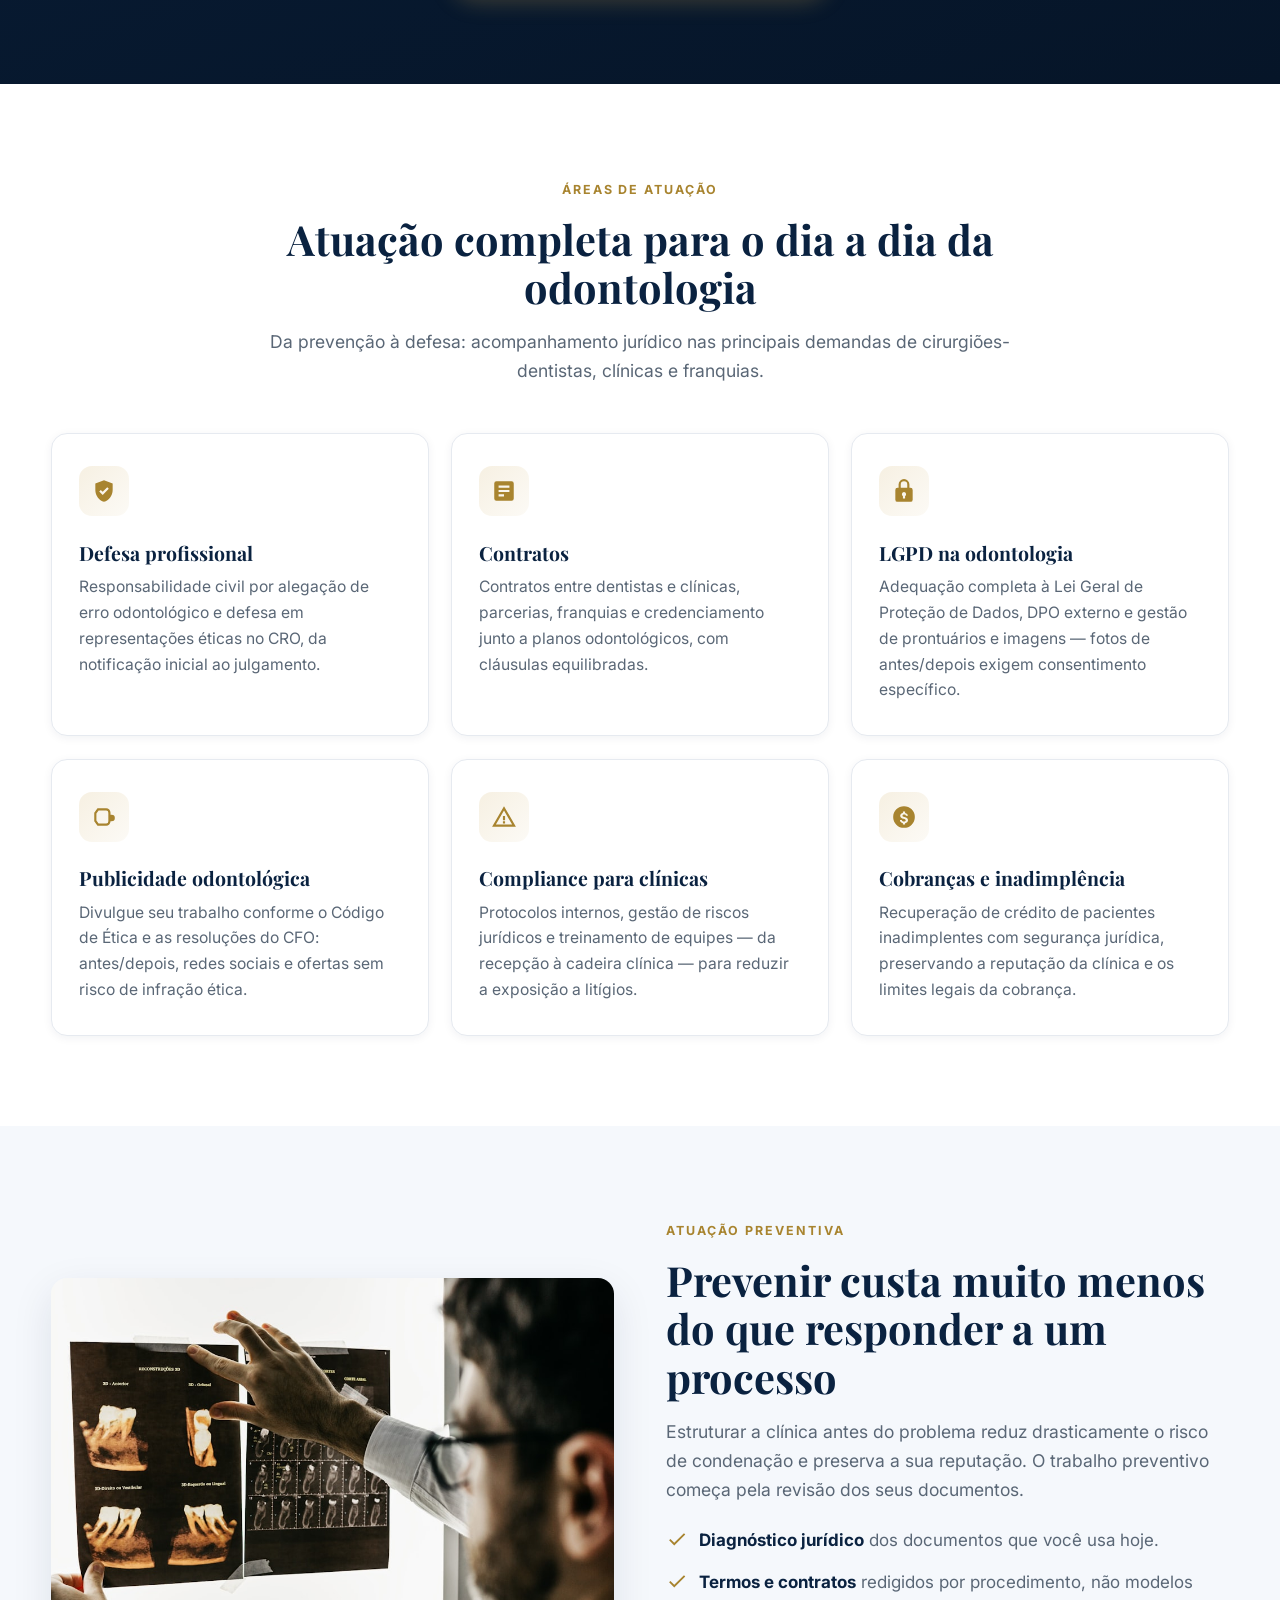
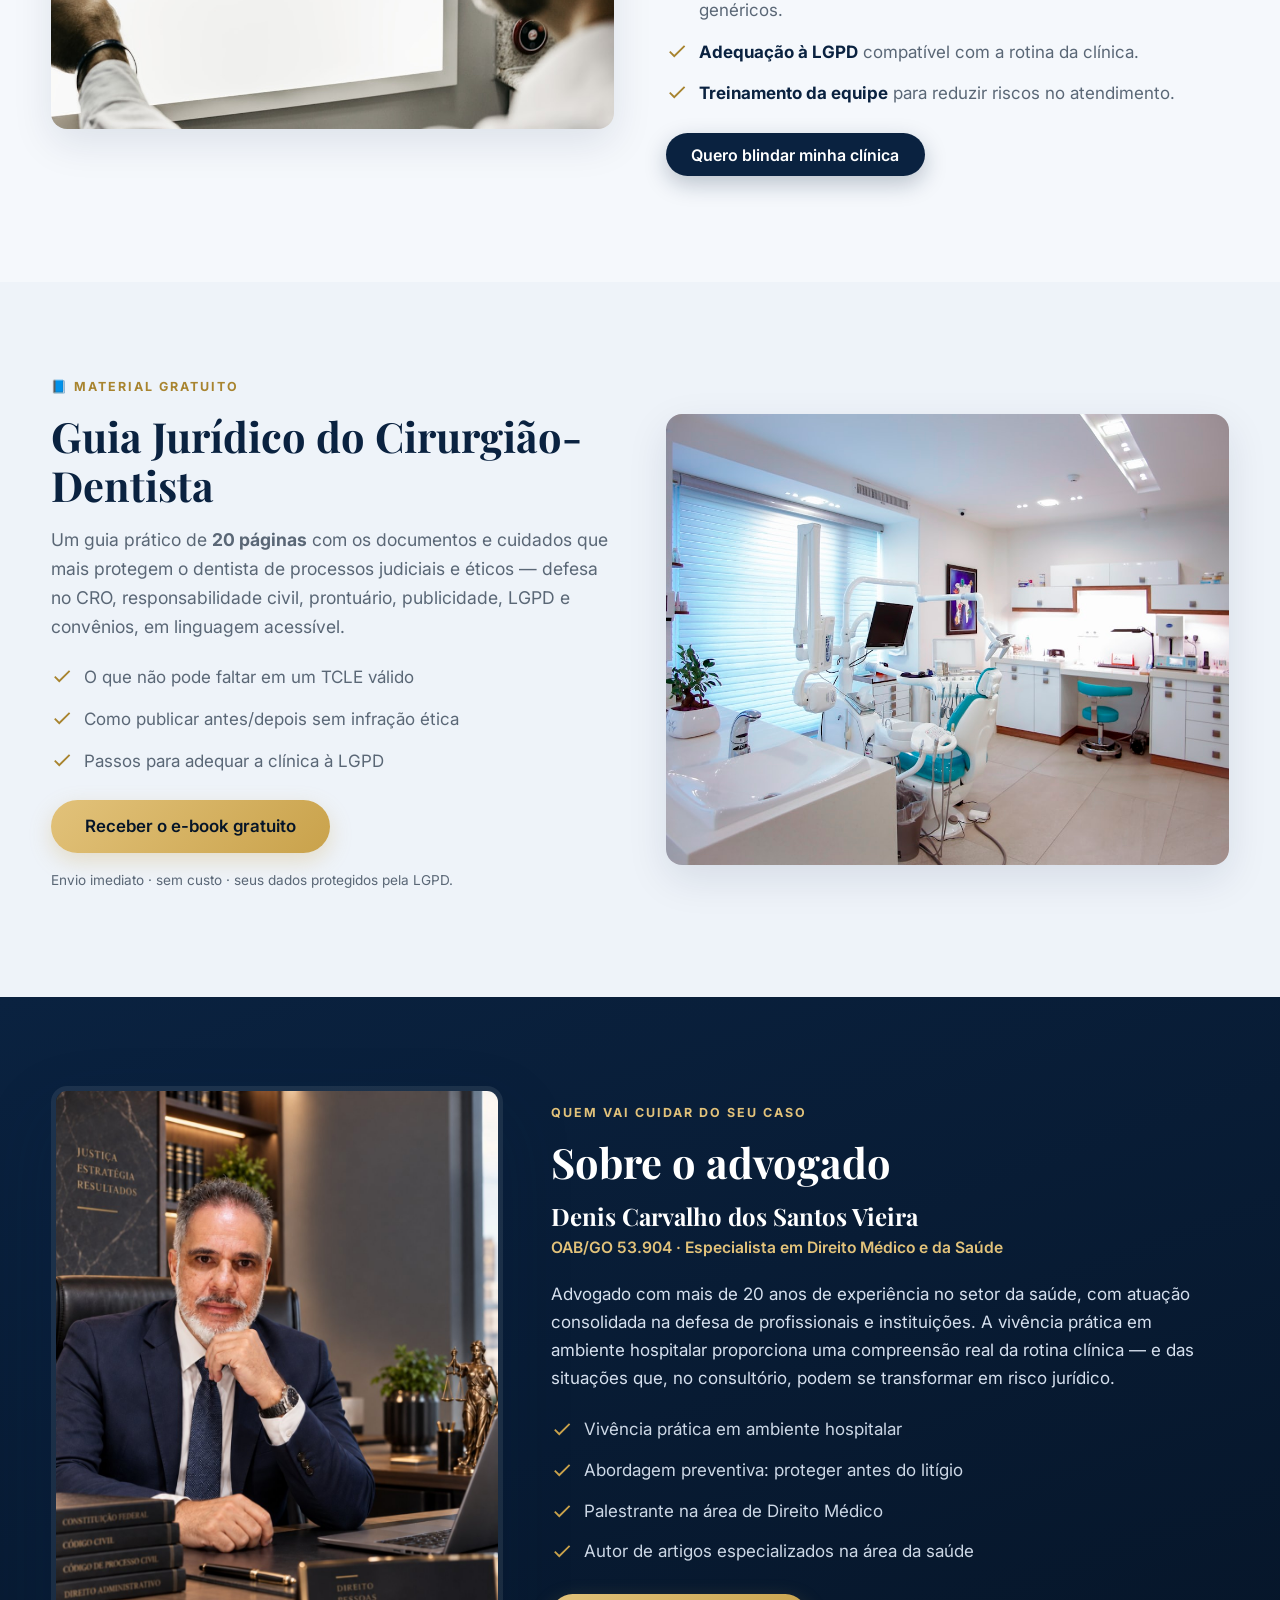
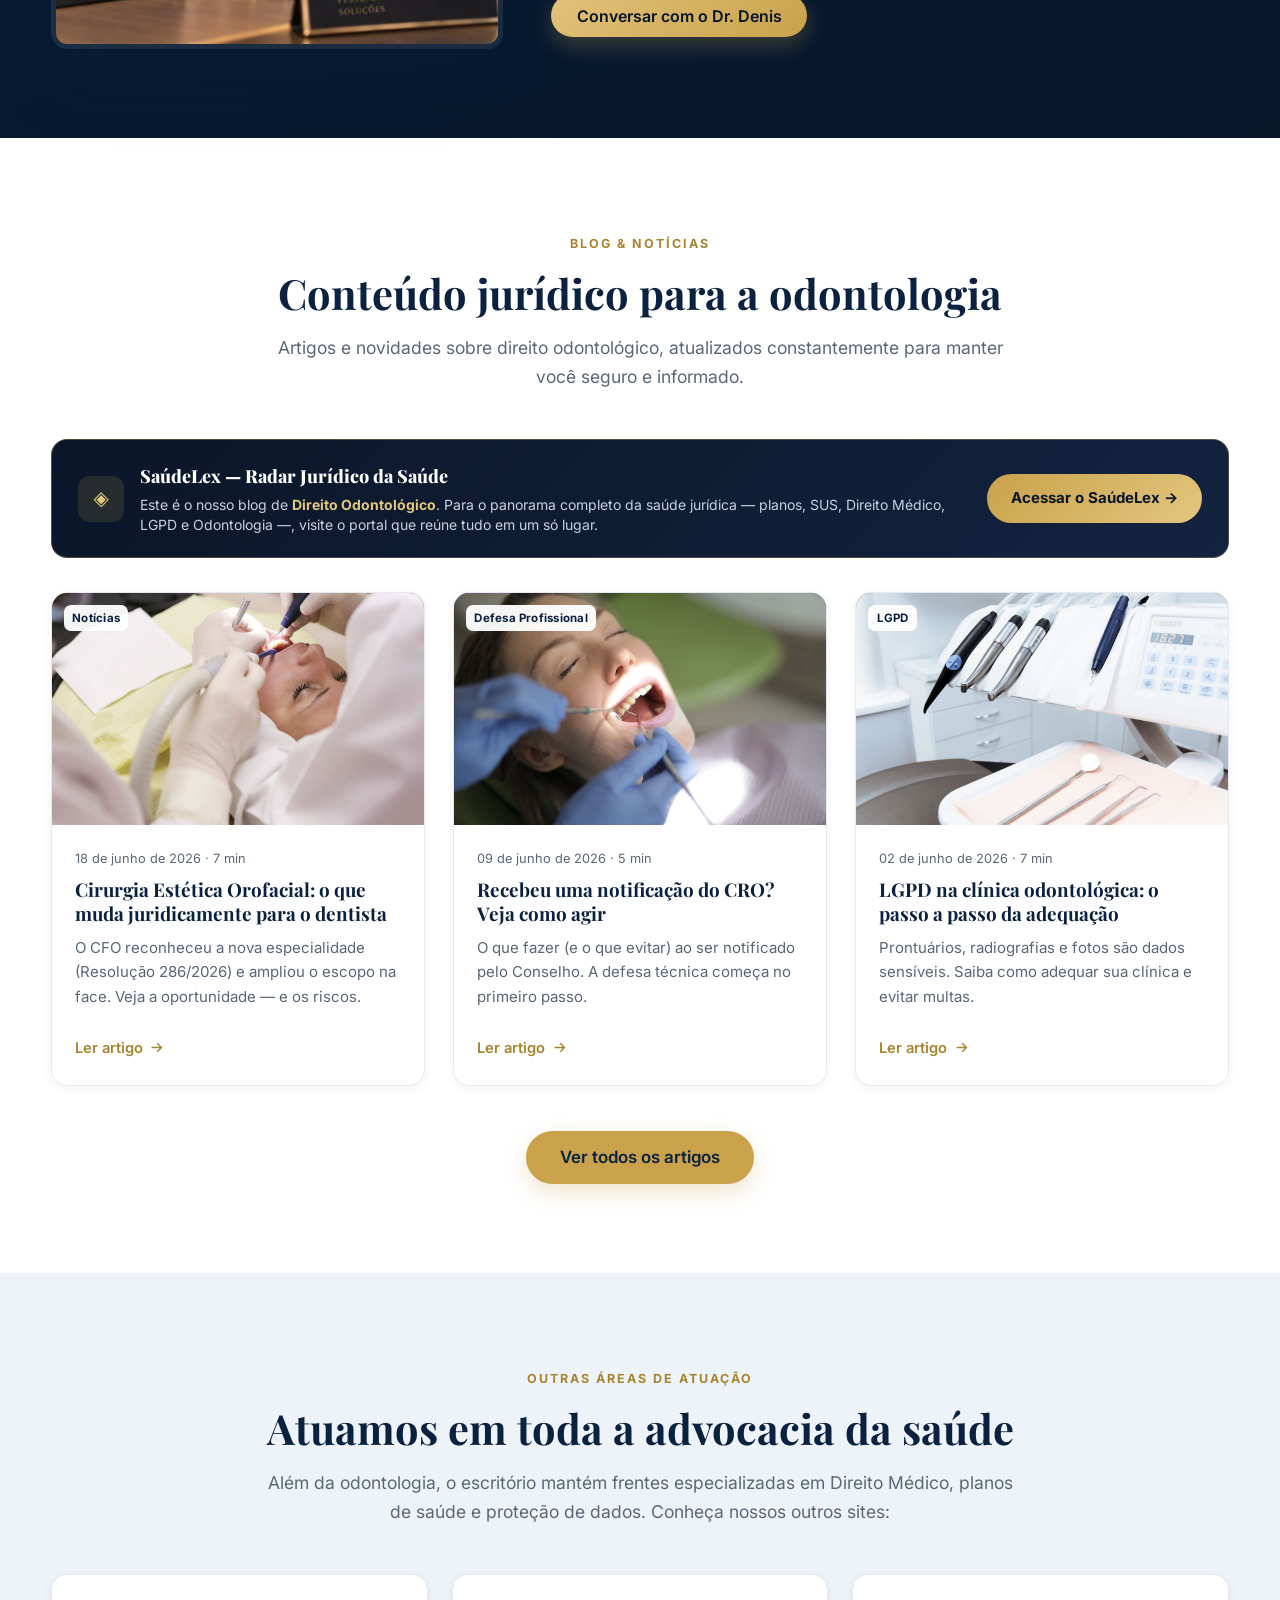
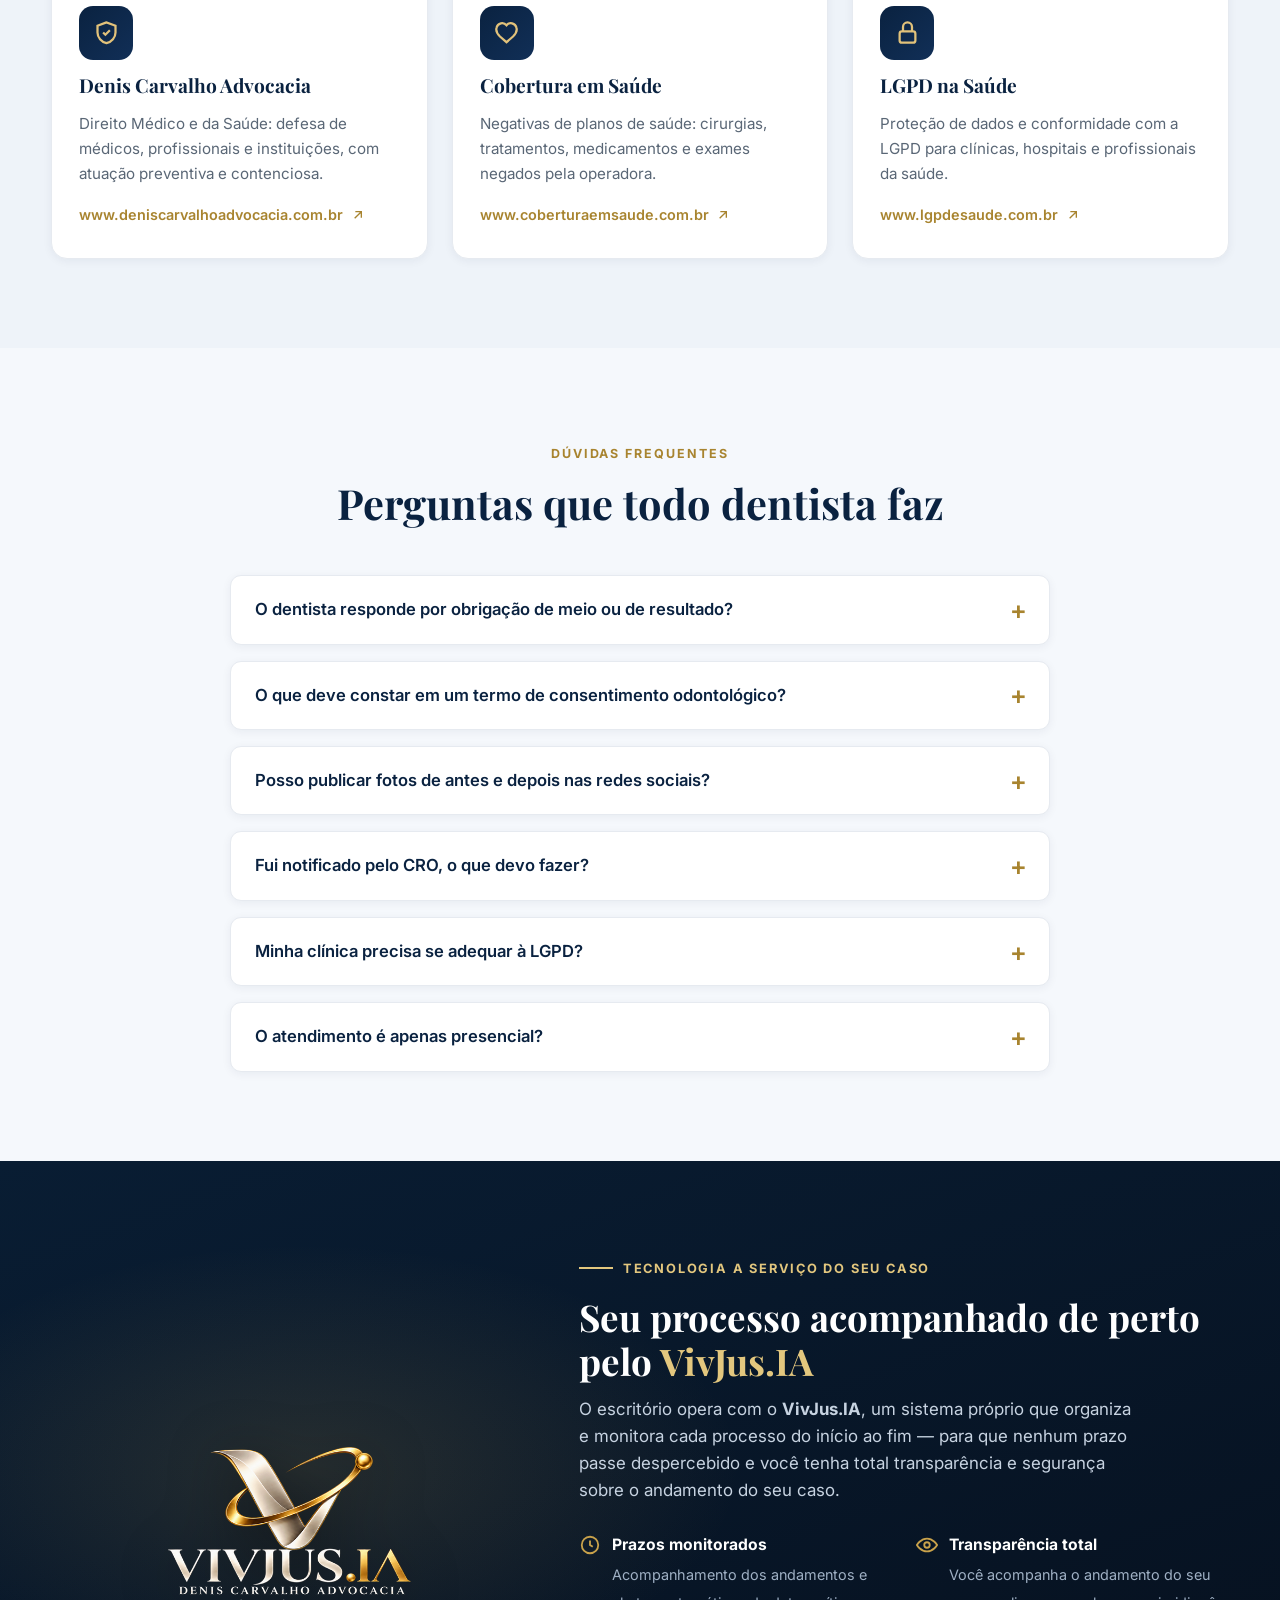
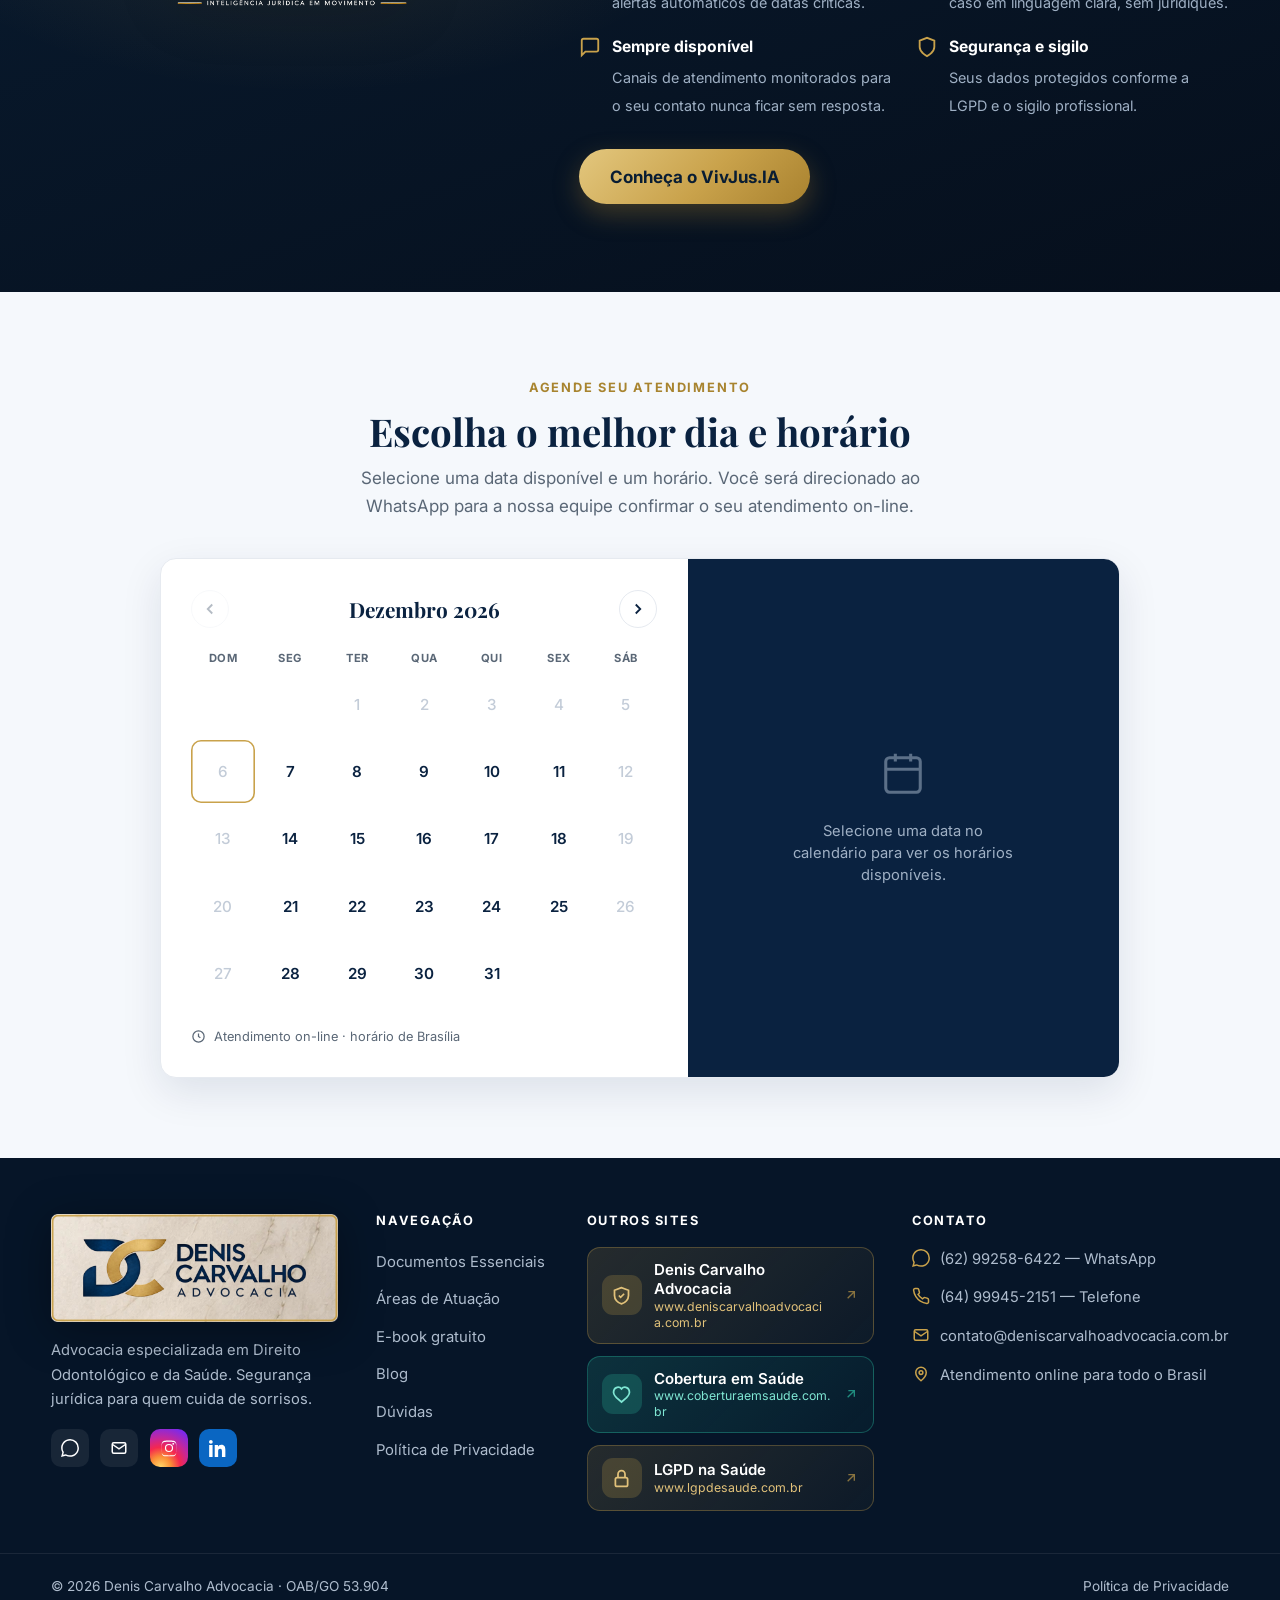
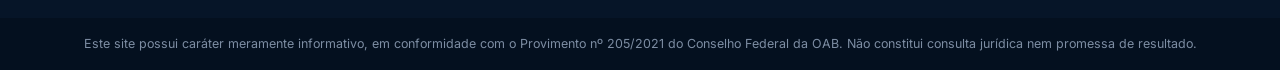
==== commit 6ee884b9: "home: banner destacado do SaudeLex no inicio da secao de blog Substitui o botao menor pelo banner co" ====
--- a/index.html
+++ b/index.html
@@ -343,6 +343,20 @@
           <h2 class="section__title">Conteúdo jurídico para a odontologia</h2>
           <p class="section__lead">Artigos e novidades sobre direito odontológico, atualizados constantemente para manter você seguro e informado.</p>
         </div>
+        <!-- DIRECIONAMENTO SAUDELEX (home) -->
+        <div class="saudelex-homebanner" style="margin:0 0 34px">
+          <a href="https://saudelex.com.br" target="_blank" rel="noopener" style="display:flex;align-items:center;gap:18px;flex-wrap:wrap;justify-content:space-between;padding:22px 26px;border-radius:16px;text-decoration:none;background:linear-gradient(135deg,#0a1628,#13233f);border:1px solid rgba(201,162,75,.35)">
+            <div style="display:flex;align-items:center;gap:16px;min-width:240px;flex:1 1 320px">
+              <span aria-hidden="true" style="flex:none;display:grid;place-items:center;width:46px;height:46px;border-radius:12px;background:rgba(201,162,75,.15);color:#E3C77E;font-size:20px;font-weight:700">&#9672;</span>
+              <div>
+                <div style="font-weight:800;color:#fff;font-size:18px;font-family:&#39;Playfair Display&#39;,Georgia,serif">SaúdeLex — Radar Jurídico da Saúde</div>
+                <div style="color:#c7d3e1;font-size:14px;margin-top:3px;line-height:1.45">Este é o nosso blog de <strong style="color:#E3C77E">Direito Odontológico</strong>. Para o panorama completo da saúde jurídica — planos, SUS, Direito Médico, LGPD e Odontologia —, visite o portal que reúne tudo em um só lugar.</div>
+              </div>
+            </div>
+            <span style="flex:none;display:inline-flex;align-items:center;gap:8px;padding:12px 24px;border-radius:999px;background:linear-gradient(135deg,#C9A24B,#E3C77E);color:#0a1628;font-weight:700;font-size:15px;white-space:nowrap">Acessar o SaúdeLex →</span>
+          </a>
+        </div>
+
         <div class="posts">
           <article class="post">
             <a href="artigo-cirurgia-estetica-orofacial.html" class="thumb g3"><span class="cat">Notícias</span><img src="assets/img/blog/cirurgia-estetica-orofacial.jpg?v=1" alt="Dentista realizando procedimento odontológico" loading="lazy"><svg viewBox="0 0 24 24" fill="none" stroke="currentColor" stroke-width="1.5"><path d="M12 3l1.9 4.6L18.5 9l-4.6 1.9L12 15l-1.9-4.6L5.5 9l4.6-1.4L12 3z"/><path d="M19 14l.9 2.1L22 17l-2.1.9L19 20l-.9-2.1L16 17l2.1-.6L19 14z"/></svg></a>
@@ -357,7 +371,7 @@
             <div class="body"><div class="date">02 de junho de 2026 · 7 min</div><h3>LGPD na clínica odontológica: o passo a passo da adequação</h3><p>Prontuários, radiografias e fotos são dados sensíveis. Saiba como adequar sua clínica e evitar multas.</p><a href="artigo-lgpd-clinica.html" class="more">Ler artigo <svg viewBox="0 0 24 24" fill="none" stroke="currentColor" stroke-width="2"><path d="M5 12h14M13 6l6 6-6 6"/></svg></a></div>
           </article>
         </div>
-        <div class="section__cta"><span class="saudelex-home-cta" style="display:inline-flex;gap:10px;flex-wrap:wrap;align-items:center;vertical-align:middle"><a href="blog.html" class="btn btn-outline--navy btn-lg">Ver todos os artigos</a><a href="https://saudelex.com.br" target="_blank" rel="noopener" style="display:inline-flex;align-items:center;gap:8px;padding:12px 22px;border-radius:999px;background:linear-gradient(135deg,#0a1628,#13233f);border:1px solid rgba(201,162,75,.45);color:#E3C77E;font-weight:700;text-decoration:none">&#9672; Ver o Radar no SaúdeLex &rarr;</a></span></div>
+        <div class="section__cta"><a href="blog.html" class="btn btn-outline--navy btn-lg">Ver todos os artigos</a></div>
       </div>
     </section>
 
